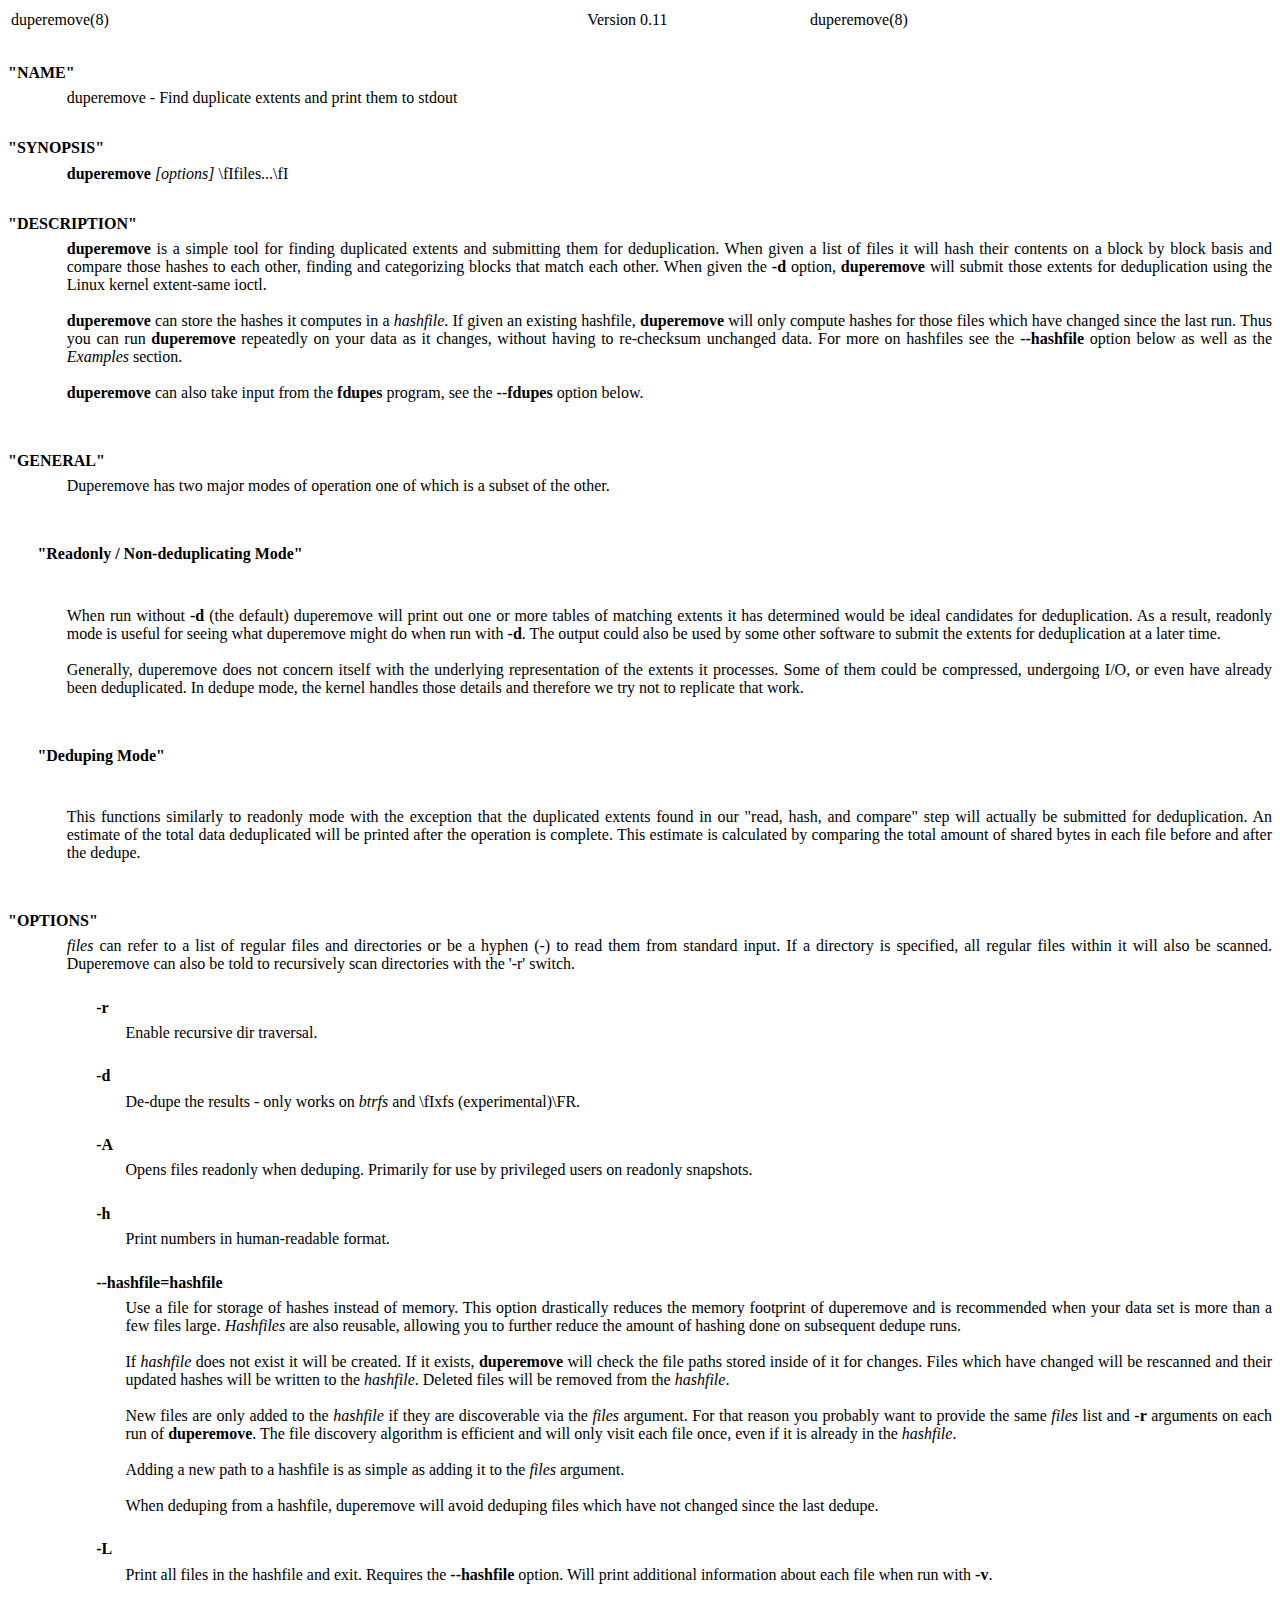
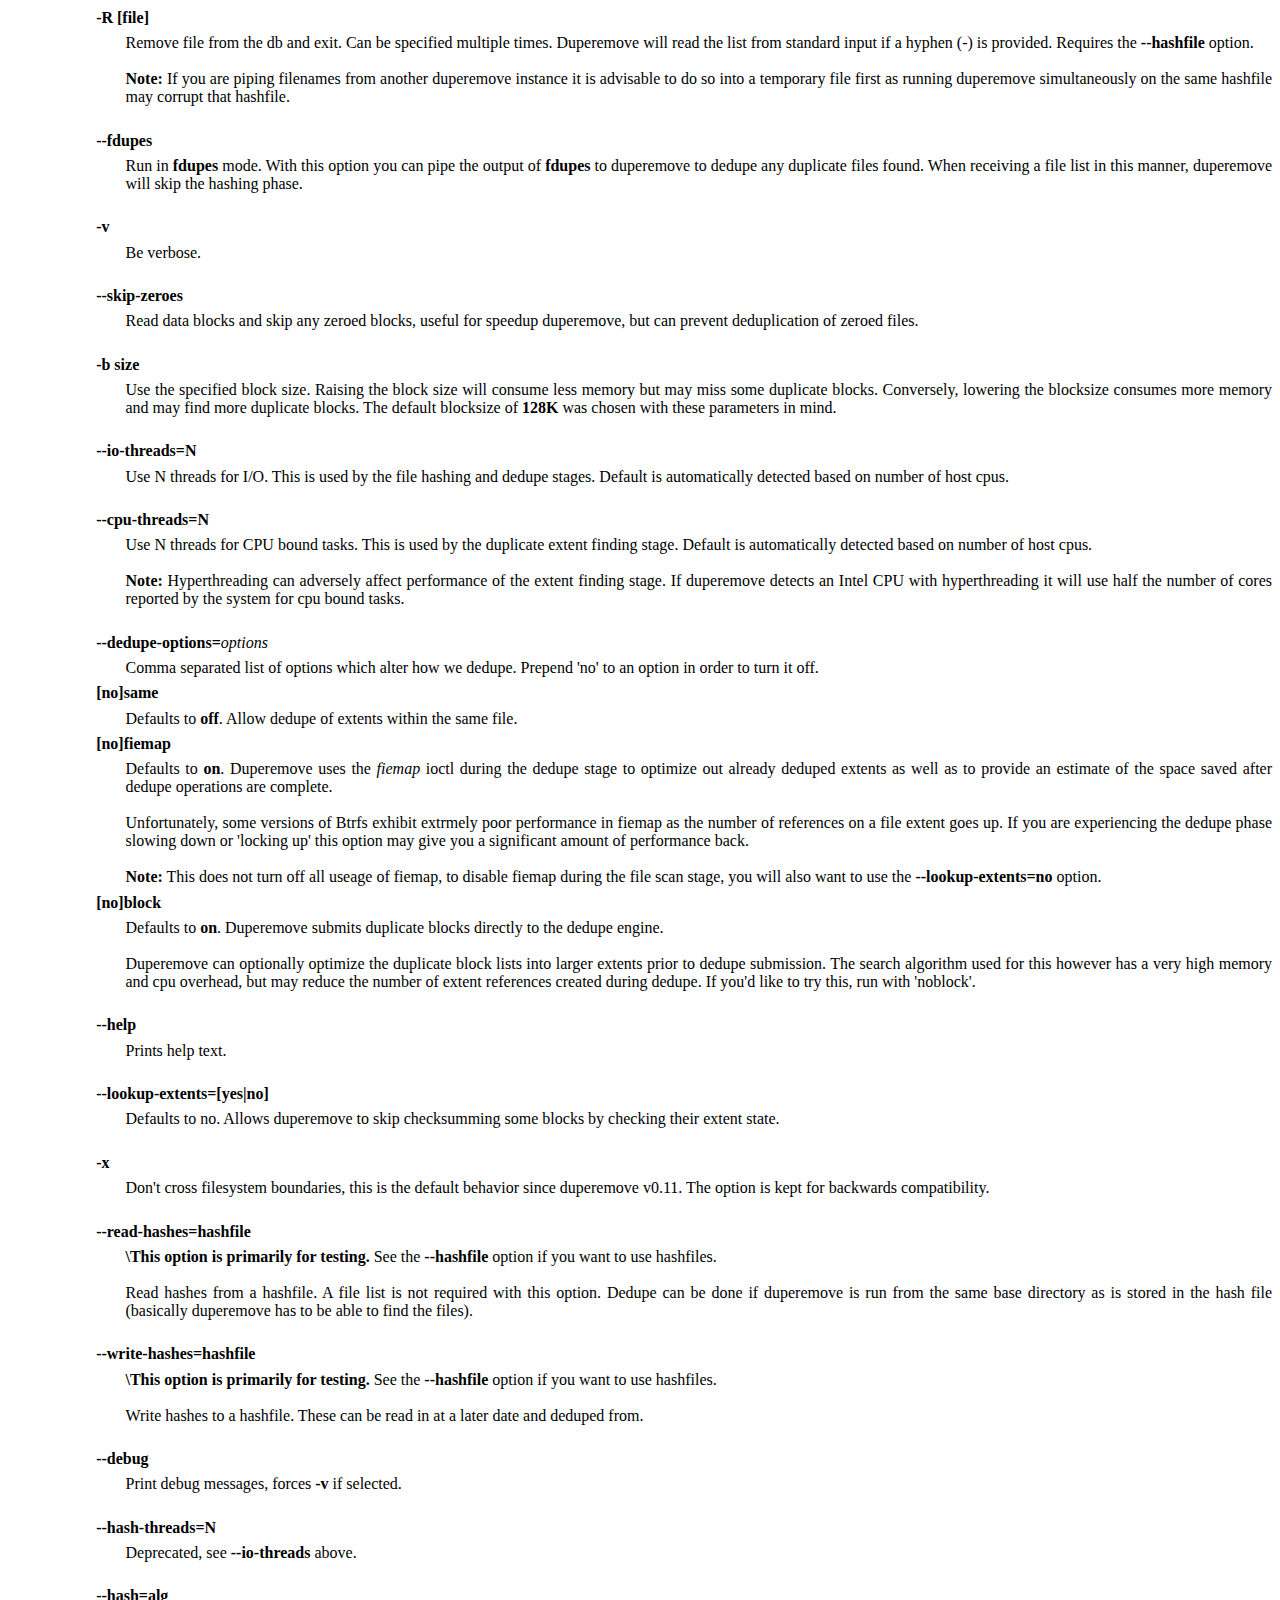
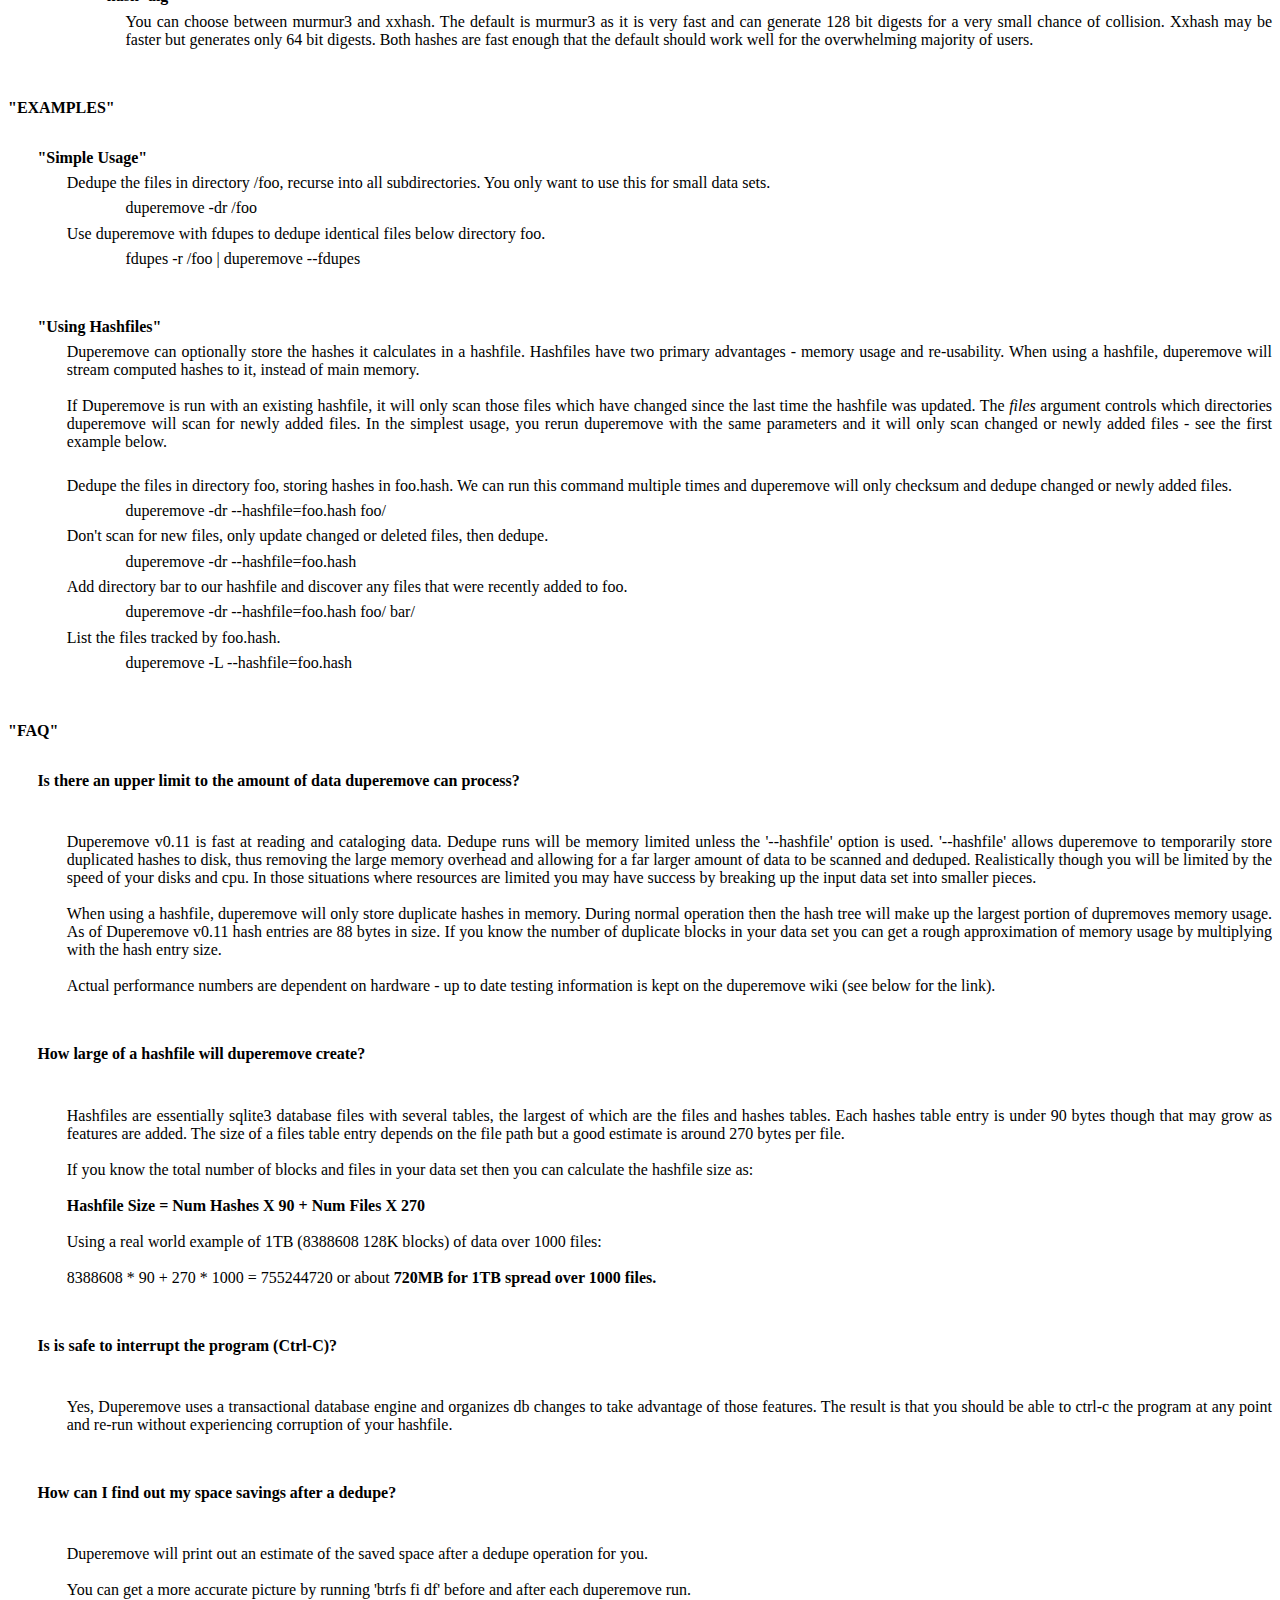
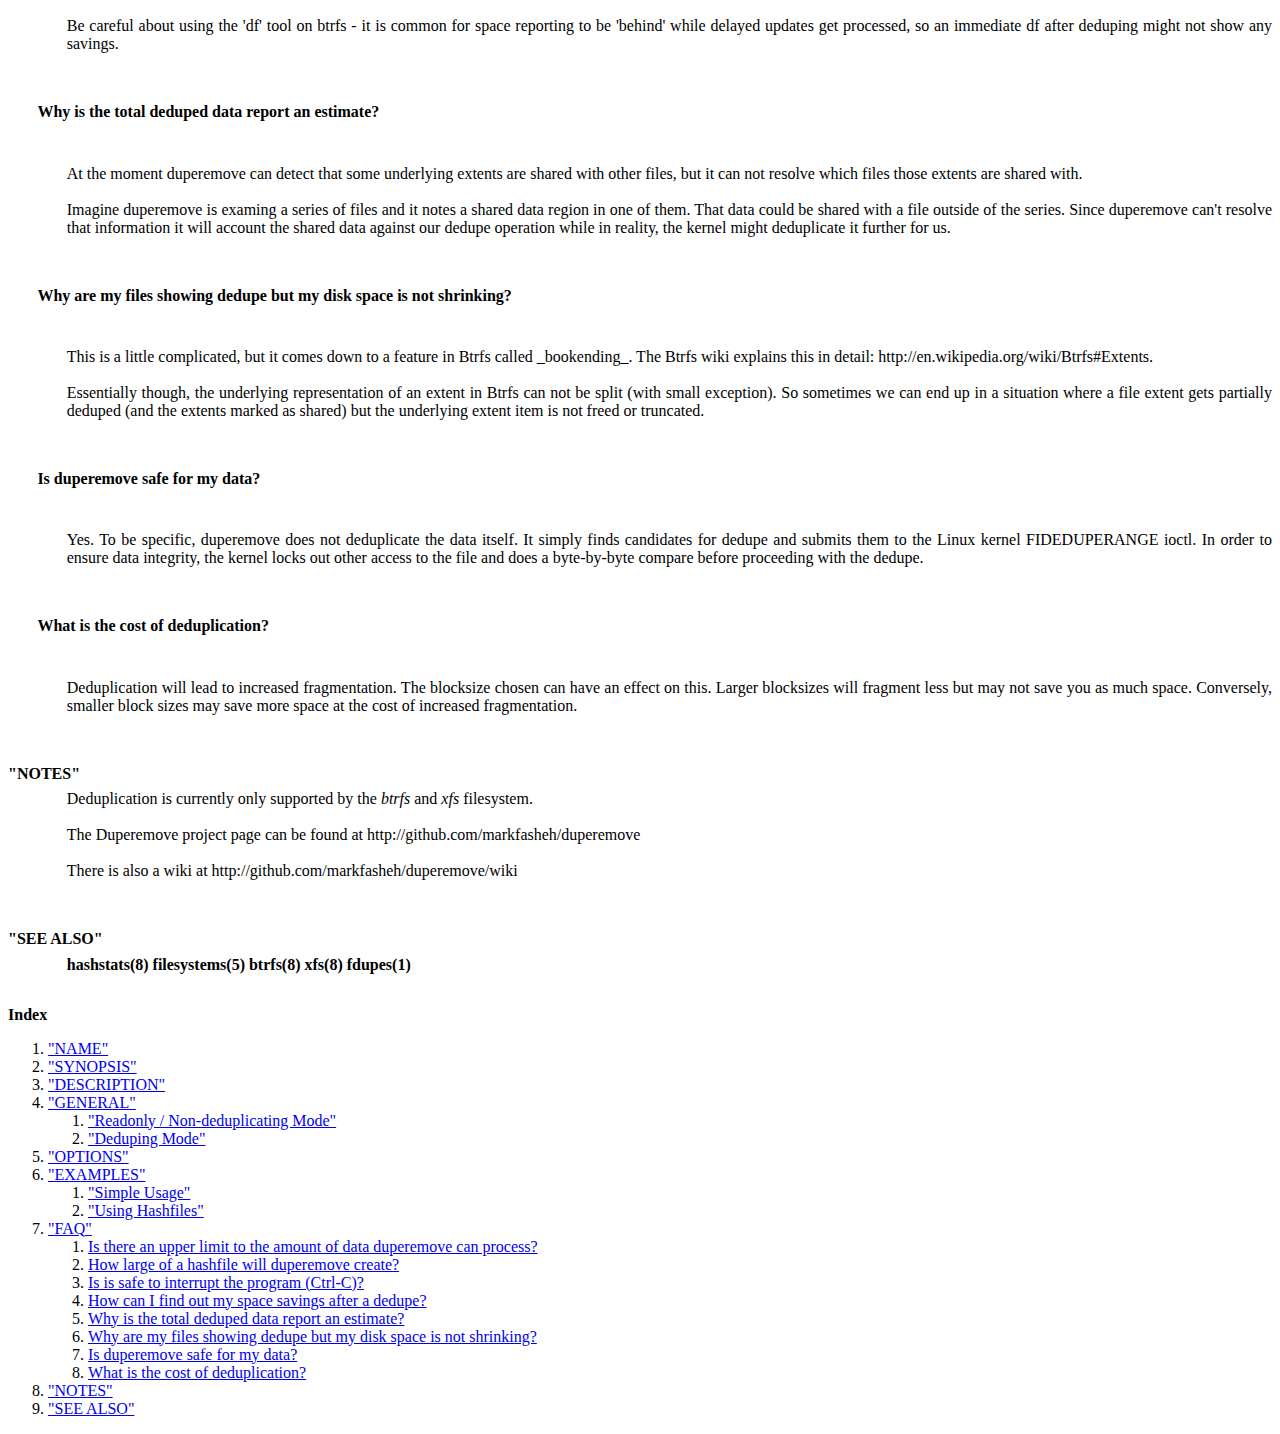
==== docs/duperemove.html @ 9a7f2fbf "Modernize to use FIDEDUPRANGE" ====
<html>
<head>
<meta http-equiv="Content-Type" content="text/html; charset=utf-8" />
<title>duperemove(8) - </title>
<style type="text/css">
h1 { font-size: 100%; margin-top: 2em; margin-bottom: 0; }
h2 { font-size: 100%; margin-left: 4ex; margin-top: 2em; margin-bottom: 0; }
p { margin-top: 1ex; margin-bottom: 1ex; }
.j { text-align: justify; }
.pp { margin-left: 8ex; }
.tp1 { margin-left: 12ex; }
.tp2 { margin-left: 16ex; }
.pre { font-family: monospace; }
</style>
</head>

<body>

<table width="98%">
	<tr>
		<td>duperemove(8)</td>
		<td align="center">Version 0.11</td>

		<td>duperemove(8)</td>

		</tr>
</table>

<h1><a name="0"></a>"NAME"</h1>

<p class="pp j">duperemove - Find duplicate extents and print them to stdout
</p>

<h1><a name="1"></a>"SYNOPSIS"</h1>

<p class="pp j"><b>duperemove</b> <i>[options]</i> \fIfiles...\fI
</p>

<h1><a name="2"></a>"DESCRIPTION"</h1>

<p class="pp j"><b>duperemove</b> is a simple tool for finding duplicated extents and
submitting them for deduplication. When given a list of files it will
hash their contents on a block by block basis and compare those hashes
to each other, finding and categorizing blocks that match each
other. When given the <b>-d</b> option, <b>duperemove</b> will submit
those extents for deduplication using the Linux kernel extent-same
ioctl.
<br />
<br />
<b>duperemove</b> can store the hashes it computes in a <i>hashfile</i>. If
given an existing hashfile, <b>duperemove</b> will only compute hashes
for those files which have changed since the last run.  Thus you can run
<b>duperemove</b> repeatedly on your data as it changes, without having to
re-checksum unchanged data.  For more on hashfiles see the
<b>--hashfile</b> option below as well as the <i>Examples</i> section.
<br />
<br />
<b>duperemove</b> can also take input from the <b>fdupes</b> program, see the
<b>--fdupes</b> option below.
<br />
<br />
</p>

<h1><a name="3"></a>"GENERAL"</h1>

<p class="pp j">Duperemove has two major modes of operation one of which is a subset
of the other.
<br />
<br />
</p>

<h2><a name="4"></a>"Readonly / Non-deduplicating Mode"</h2>

<br />
<br />
<p class="pp j">When run without <b>-d</b> (the default) duperemove will print out one or
more tables of matching extents it has determined would be ideal
candidates for deduplication. As a result, readonly mode is useful for
seeing what duperemove might do when run with <b>-d</b>. The output could
also be used by some other software to submit the extents for
deduplication at a later time.
<br />
<br />
Generally, duperemove does not concern itself with the underlying
representation of the extents it processes. Some of them could be
compressed, undergoing I/O, or even have already been deduplicated. In
dedupe mode, the kernel handles those details and therefore we try not
to replicate that work.
<br />
<br />
</p>

<h2><a name="5"></a>"Deduping Mode"</h2>

<br />
<br />
<p class="pp j">This functions similarly to readonly mode with the exception that the
duplicated extents found in our "read, hash, and compare" step will
actually be submitted for deduplication. An estimate of the total data
deduplicated will be printed after the operation is complete. This
estimate is calculated by comparing the total amount of shared bytes
in each file before and after the dedupe.
<br />
<br />
</p>

<h1><a name="6"></a>"OPTIONS"</h1>

<p class="pp j"><i>files</i> can refer to a list of regular files and directories or be
a hyphen (-) to read them from standard input.
If a directory is specified, all regular files within it will also be
scanned. Duperemove can also be told to recursively scan directories with
the '-r' switch.
<br />
<br />
</p>

<p class="tp1"><b>-r</b>
</p>

<p class="tp2 j">Enable recursive dir traversal.
<br />
<br />
</p>

<p class="tp1"><b>-d</b>
</p>

<p class="tp2 j">De-dupe the results - only works on <i>btrfs</i> and \fIxfs (experimental)\FR.
<br />
<br />
</p>

<p class="tp1"><b>-A</b>
</p>

<p class="tp2 j">Opens files readonly when deduping. Primarily for use by privileged
users on readonly snapshots.
<br />
<br />
</p>

<p class="tp1"><b>-h</b>
</p>

<p class="tp2 j">Print numbers in human-readable format.
<br />
<br />
</p>

<p class="tp1"><b>--hashfile=hashfile</b>
</p>

<p class="tp2 j">Use a file for storage of hashes instead of memory. This option drastically
reduces the memory footprint of duperemove and is recommended when your data
set is more than a few files large.  <i>Hashfiles</i> are also reusable,
allowing you to further reduce the amount of hashing done on subsequent
dedupe runs.
<br />
<br />
If <i>hashfile</i> does not exist it will be created.  If it exists,
<b>duperemove</b> will check the file paths stored inside of it for changes.
Files which have changed will be rescanned and their updated hashes will be
written to the <i>hashfile</i>.  Deleted files will be removed from the <i>hashfile</i>.
<br />
<br />
New files are only added to the <i>hashfile</i> if they are discoverable via
the <i>files</i> argument.  For that reason you probably want to provide the
same <i>files</i> list and <b>-r</b> arguments on each run of
<b>duperemove</b>.  The file discovery algorithm is efficient and will only
visit each file once, even if it is already in the <i>hashfile</i>.
<br />
<br />
Adding a new path to a hashfile is as simple as adding it to the <i>files</i>
argument.
<br />
<br />
When deduping from a hashfile, duperemove will avoid deduping files which
have not changed since the last dedupe.
<br />
<br />
</p>

<p class="tp1"><b>-L</b>
</p>

<p class="tp2 j">Print all files in the hashfile and exit. Requires the <b>--hashfile</b> option.
Will print additional information about each file when run with <b>-v</b>.
<br />
<br />
</p>

<p class="tp1"><b>-R [file]</b>
</p>

<p class="tp2 j">Remove file from the db and exit. Can be specified multiple
times. Duperemove will read the list from standard input if a hyphen
(-) is provided. Requires the <b>--hashfile</b> option.
<br />
<br />
<b>Note:</b> If you are piping filenames from another duperemove instance it
is advisable to do so into a temporary file first as running duperemove
simultaneously on the same hashfile may corrupt that hashfile.
<br />
<br />
</p>

<p class="tp1"><b>--fdupes</b>
</p>

<p class="tp2 j">Run in <b>fdupes</b> mode. With this option you can pipe the output of
<b>fdupes</b> to duperemove to dedupe any duplicate files found. When
receiving a file list in this manner, duperemove will skip the hashing phase.
<br />
<br />
</p>

<p class="tp1"><b>-v</b>
</p>

<p class="tp2 j">Be verbose.
<br />
<br />
</p>

<p class="tp1"><b>--skip-zeroes</b>
</p>

<p class="tp2 j">Read data blocks and skip any zeroed blocks, useful for speedup duperemove,
but can prevent deduplication of zeroed files.
<br />
<br />
</p>

<p class="tp1"><b>-b size</b>
</p>

<p class="tp2 j">Use the specified block size. Raising the block size will consume less
memory but may miss some duplicate blocks. Conversely, lowering the
blocksize consumes more memory and may find more duplicate blocks. The
default blocksize of <b>128K</b> was chosen with these parameters in
mind.
<br />
<br />
</p>

<p class="tp1"><b>--io-threads=N</b>
</p>

<p class="tp2 j">Use N threads for I/O. This is used by the file hashing and dedupe
stages. Default is automatically detected based on number of
host cpus.
<br />
<br />
</p>

<p class="tp1"><b>--cpu-threads=N</b>
</p>

<p class="tp2 j">Use N threads for CPU bound tasks. This is used by the duplicate
extent finding stage. Default is automatically detected based on
number of host cpus.
<br />
<br />
<b>Note:</b> Hyperthreading can adversely affect performance of the
extent finding stage. If duperemove detects an Intel CPU with
hyperthreading it will use half the number of cores reported by the
system for cpu bound tasks.
<br />
<br />
</p>

<p class="tp1"><b>--dedupe-options=</b><i>options</i>
</p>

<p class="tp2 j">Comma separated list of options which alter how we dedupe. Prepend 'no' to an
option in order to turn it off.
</p>

<p class="tp1"><b>[no]same</b>
</p>

<p class="tp2 j">Defaults to <b>off</b>. Allow dedupe of extents within the same
file.
</p>

<p class="tp1"><b>[no]fiemap</b>
</p>

<p class="tp2 j">Defaults to <b>on</b>. Duperemove uses the <i>fiemap</i> ioctl during
the dedupe stage to optimize out already deduped extents as well as to
provide an estimate of the space saved after dedupe operations are
complete.
<br />
<br />
Unfortunately, some versions of Btrfs exhibit extrmely poor
performance in fiemap as the number of references on a file extent
goes up. If you are experiencing the dedupe phase slowing down
or 'locking up' this option may give you a significant amount of
performance back.
<br />
<br />
<b>Note:</b> This does not turn off all useage of fiemap, to disable
fiemap during the file scan stage, you will also want to use the
<b>--lookup-extents=no</b> option.
</p>

<p class="tp1"><b>[no]block</b>
</p>

<p class="tp2 j">Defaults to <b>on</b>. Duperemove submits duplicate blocks directly to
the dedupe engine.
<br />
<br />
Duperemove can optionally optimize the duplicate block lists into
larger extents prior to dedupe submission. The search algorithm used
for this however has a very high memory and cpu overhead, but may
reduce the number of extent references created during dedupe. If you'd
like to try this, run with 'noblock'.
<br />
<br />
</p>

<p class="tp1"><b>--help</b>
</p>

<p class="tp2 j">Prints help text.
<br />
<br />
</p>

<p class="tp1"><b>--lookup-extents=[yes|no]</b>
</p>

<p class="tp2 j">Defaults to no. Allows duperemove to skip checksumming some blocks by
checking their extent state.
<br />
<br />
</p>

<p class="tp1"><b>-x</b>
</p>

<p class="tp2 j">Don't cross filesystem boundaries, this is the default behavior since
duperemove v0.11. The option is kept for backwards compatibility.
<br />
<br />
</p>

<p class="tp1"><b>--read-hashes=hashfile</b>
</p>

<p class="tp2 j"><b>\This option is primarily for testing.</b> See the <b>--hashfile</b> option if you want to use hashfiles.
<br />
<br />
Read hashes from a hashfile. A file list is not required with this
option. Dedupe can be done if duperemove is run from the same base
directory as is stored in the hash file (basically duperemove has to
be able to find the files).
<br />
<br />
</p>

<p class="tp1"><b>--write-hashes=hashfile</b>
</p>

<p class="tp2 j"><b>\This option is primarily for testing.</b> See the <b>--hashfile</b> option if you want to use hashfiles.
<br />
<br />
Write hashes to a hashfile. These can be read in at a later date and
deduped from.
<br />
<br />
</p>

<p class="tp1"><b>--debug</b>
</p>

<p class="tp2 j">Print debug messages, forces <b>-v</b> if selected.
<br />
<br />
</p>

<p class="tp1"><b>--hash-threads=N</b>
</p>

<p class="tp2 j">Deprecated, see <b>--io-threads</b> above.
<br />
<br />
</p>

<p class="tp1"><b>--hash=alg</b>
</p>

<p class="tp2 j">You can choose between murmur3 and xxhash. The default is murmur3 as
it is very fast and can generate 128 bit digests for a very small
chance of collision. Xxhash may be faster but generates only 64 bit
digests. Both hashes are fast enough that the default should work well
for the overwhelming majority of users.
<br />
<br />
</p>

<h1><a name="7"></a>"EXAMPLES"</h1>

<h2><a name="8"></a>"Simple Usage"</h2>

<p class="pp j">Dedupe the files in directory /foo, recurse into all subdirectories. You only want to use this for small data sets.
</p>

<p class="tp2 j">duperemove -dr /foo
</p>

<p class="pp j">Use duperemove with fdupes to dedupe identical files below directory foo.
</p>

<p class="tp2 j">fdupes -r /foo | duperemove --fdupes
<br />
<br />
</p>

<h2><a name="9"></a>"Using Hashfiles"</h2>

<p class="pp j">Duperemove can optionally store the hashes it calculates in a
hashfile. Hashfiles have two primary advantages - memory usage and
re-usability. When using a hashfile, duperemove will stream computed
hashes to it, instead of main memory.
<br />
<br />
If Duperemove is run with an existing hashfile, it will only scan
those files which have changed since the last time the hashfile was
updated. The <i>files</i> argument controls which directories
duperemove will scan for newly added files. In the simplest usage, you
rerun duperemove with the same parameters and it will only scan
changed or newly added files - see the first example below.
<br />
<br />
</p>

<p class="pp j">Dedupe the files in directory foo, storing hashes in foo.hash. We can
run this command multiple times and duperemove will only checksum and
dedupe changed or newly added files.
</p>

<p class="tp2 j">duperemove -dr --hashfile=foo.hash foo/
</p>

<p class="pp j">Don't scan for new files, only update changed or deleted files, then dedupe.
</p>

<p class="tp2 j">duperemove -dr --hashfile=foo.hash
</p>

<p class="pp j">Add directory bar to our hashfile and discover any files that were
recently added to foo.
</p>

<p class="tp2 j">duperemove -dr --hashfile=foo.hash foo/ bar/
</p>

<p class="pp j">List the files tracked by foo.hash.
</p>

<p class="tp2 j">duperemove -L --hashfile=foo.hash
<br />
<br />
</p>

<h1><a name="10"></a>"FAQ"</h1>

<h2><a name="11"></a>Is there an upper limit to the amount of data duperemove can process?</h2>

<br />
<br />
<p class="pp j">Duperemove v0.11 is fast at reading and cataloging data. Dedupe runs will be
memory limited unless the '--hashfile' option is used. '--hashfile' allows
duperemove to temporarily store duplicated hashes to disk, thus removing the
large memory overhead and allowing for a far larger amount of data to be
scanned and deduped. Realistically though you will be limited by the speed of
your disks and cpu. In those situations where resources are limited you may
have success by breaking up the input data set into smaller pieces.
<br />
<br />
When using a hashfile, duperemove will only store duplicate hashes in
memory. During normal operation then the hash tree will make up the
largest portion of dupremoves memory usage. As of Duperemove v0.11
hash entries are 88 bytes in size. If you know the number of duplicate
blocks in your data set you can get a rough approximation of memory
usage by multiplying with the hash entry size.
<br />
<br />
Actual performance numbers are dependent on hardware - up to date
testing information is kept on the duperemove wiki (see below for the link).
<br />
<br />
</p>

<h2><a name="12"></a>How large of a hashfile will duperemove create?</h2>

<br />
<br />
<p class="pp j">Hashfiles are essentially sqlite3 database files with several tables,
the largest of which are the files and hashes tables. Each hashes
table entry is under 90 bytes though that may grow as features are
added. The size of a files table entry depends on the file path but a
good estimate is around 270 bytes per file.
<br />
<br />
If you know the total number of blocks and files in your data set then
you can calculate the hashfile size as:
<br />
<br />
<b>Hashfile Size = Num Hashes X 90 + Num Files X 270</b>
<br />
<br />
Using a real world example of 1TB (8388608 128K blocks) of data over 1000 files:
<br />
<br />
8388608 * 90 + 270 * 1000 = 755244720 or about <b>720MB for 1TB spread over 1000 files.</b>
<br />
<br />
</p>

<h2><a name="13"></a>Is is safe to interrupt the program (Ctrl-C)?</h2>

<br />
<br />
<p class="pp j">Yes, Duperemove uses a transactional database engine and organizes db
changes to take advantage of those features. The result is that you
should be able to ctrl-c the program at any point and re-run without
experiencing corruption of your hashfile.
<br />
<br />
</p>

<h2><a name="14"></a>How can I find out my space savings after a dedupe?</h2>

<br />
<br />
<p class="pp j">Duperemove will print out an estimate of the saved space after a
dedupe operation for you.
<br />
<br />
You can get a more accurate picture by running 'btrfs fi df' before
and after each duperemove run.
<br />
<br />
Be careful about using the 'df' tool on btrfs - it is common for space
reporting to be 'behind' while delayed updates get processed, so an
immediate df after deduping might not show any savings.
<br />
<br />
</p>

<h2><a name="15"></a>Why is the total deduped data report an estimate?</h2>

<br />
<br />
<p class="pp j">At the moment duperemove can detect that some underlying extents are
shared with other files, but it can not resolve which files those
extents are shared with.
<br />
<br />
Imagine duperemove is examing a series of files and it notes a shared
data region in one of them. That data could be shared with a file
outside of the series. Since duperemove can't resolve that information
it will account the shared data against our dedupe operation while in
reality, the kernel might deduplicate it further for us.
<br />
<br />
</p>

<h2><a name="16"></a>Why are my files showing dedupe but my disk space is not shrinking?</h2>

<br />
<br />
<p class="pp j">This is a little complicated, but it comes down to a feature in Btrfs
called _bookending_. The Btrfs wiki explains this in detail:
http://en.wikipedia.org/wiki/Btrfs#Extents.
<br />
<br />
Essentially though, the underlying representation of an extent in
Btrfs can not be split (with small exception). So sometimes we can end
up in a situation where a file extent gets partially deduped (and the
extents marked as shared) but the underlying extent item is not freed
or truncated.
<br />
<br />
</p>

<h2><a name="17"></a>Is duperemove safe for my data?</h2>

<br />
<br />
<p class="pp j">Yes. To be specific, duperemove does not deduplicate the data itself.
It simply finds candidates for dedupe and submits them to the Linux
kernel FIDEDUPERANGE ioctl. In order to ensure data integrity, the
kernel locks out other access to the file and does a byte-by-byte
compare before proceeding with the dedupe.
<br />
<br />
</p>

<h2><a name="18"></a>What is the cost of deduplication?</h2>

<br />
<br />
<p class="pp j">Deduplication will lead to increased fragmentation. The blocksize
chosen can have an effect on this. Larger blocksizes will fragment
less but may not save you as much space. Conversely, smaller block
sizes may save more space at the cost of increased fragmentation.
<br />
<br />
</p>

<h1><a name="19"></a>"NOTES"</h1>

<p class="pp j">Deduplication is currently only supported by the <i>btrfs</i> and <i>xfs</i> filesystem.
<br />
<br />
The Duperemove project page can be found at http://github.com/markfasheh/duperemove
<br />
<br />
There is also a wiki at http://github.com/markfasheh/duperemove/wiki
<br />
<br />
</p>

<h1><a name="20"></a>"SEE ALSO"</h1>

<p class="pp j"><b>hashstats(8)</b> <b>filesystems(5)</b> <b>btrfs(8)</b> <b>xfs(8)</b> <b>fdupes(1)</b> </p>

<h1>Index</h1>

<ol>
<li><a href="#0">"NAME"</a></li><li><a href="#1">"SYNOPSIS"</a></li><li><a href="#2">"DESCRIPTION"</a></li><li><a href="#3">"GENERAL"</a></li><ol>
<li><a href="#4">"Readonly / Non-deduplicating Mode"</a></li><li><a href="#5">"Deduping Mode"</a></li></ol>
<li><a href="#6">"OPTIONS"</a></li><li><a href="#7">"EXAMPLES"</a></li><ol>
<li><a href="#8">"Simple Usage"</a></li><li><a href="#9">"Using Hashfiles"</a></li></ol>
<li><a href="#10">"FAQ"</a></li><ol>
<li><a href="#11">Is there an upper limit to the amount of data duperemove can process?</a></li><li><a href="#12">How large of a hashfile will duperemove create?</a></li><li><a href="#13">Is is safe to interrupt the program (Ctrl-C)?</a></li><li><a href="#14">How can I find out my space savings after a dedupe?</a></li><li><a href="#15">Why is the total deduped data report an estimate?</a></li><li><a href="#16">Why are my files showing dedupe but my disk space is not shrinking?</a></li><li><a href="#17">Is duperemove safe for my data?</a></li><li><a href="#18">What is the cost of deduplication?</a></li></ol>
<li><a href="#19">"NOTES"</a></li><li><a href="#20">"SEE ALSO"</a></li></ol>
</body>
</html>
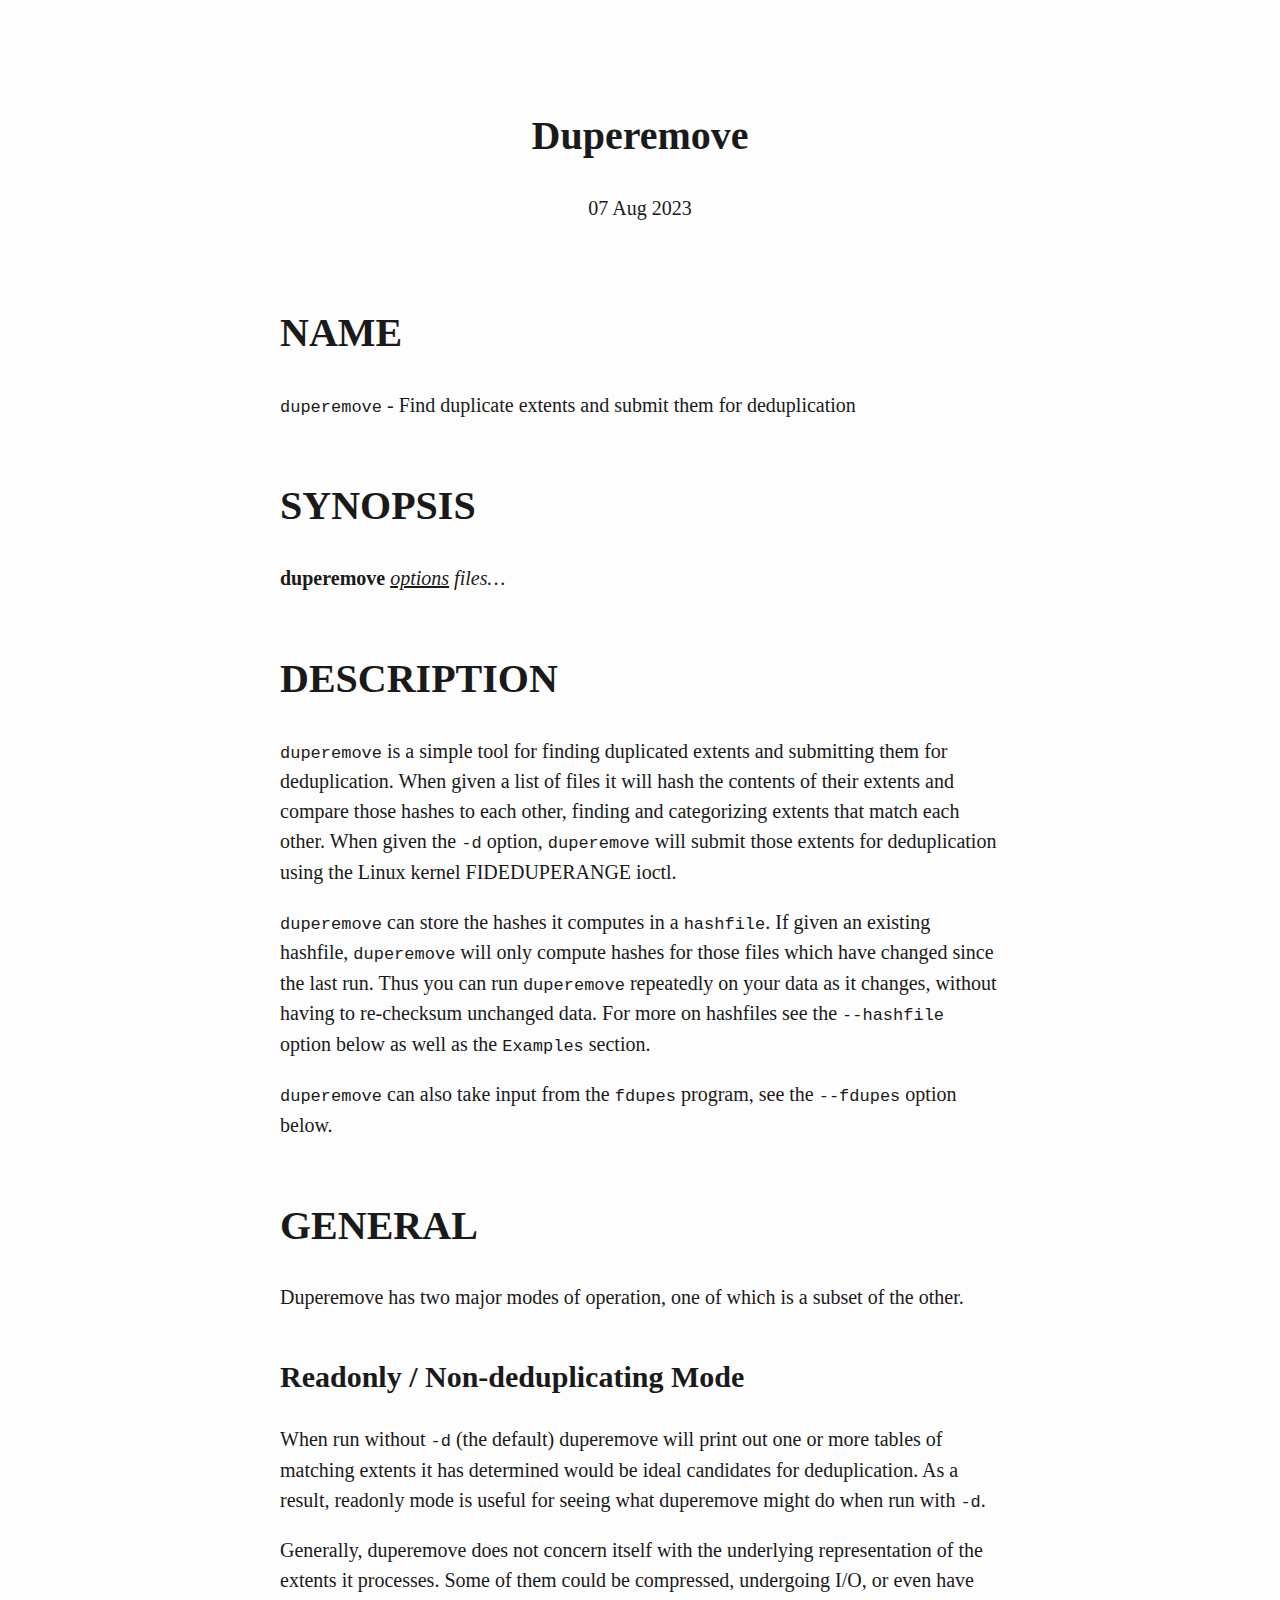
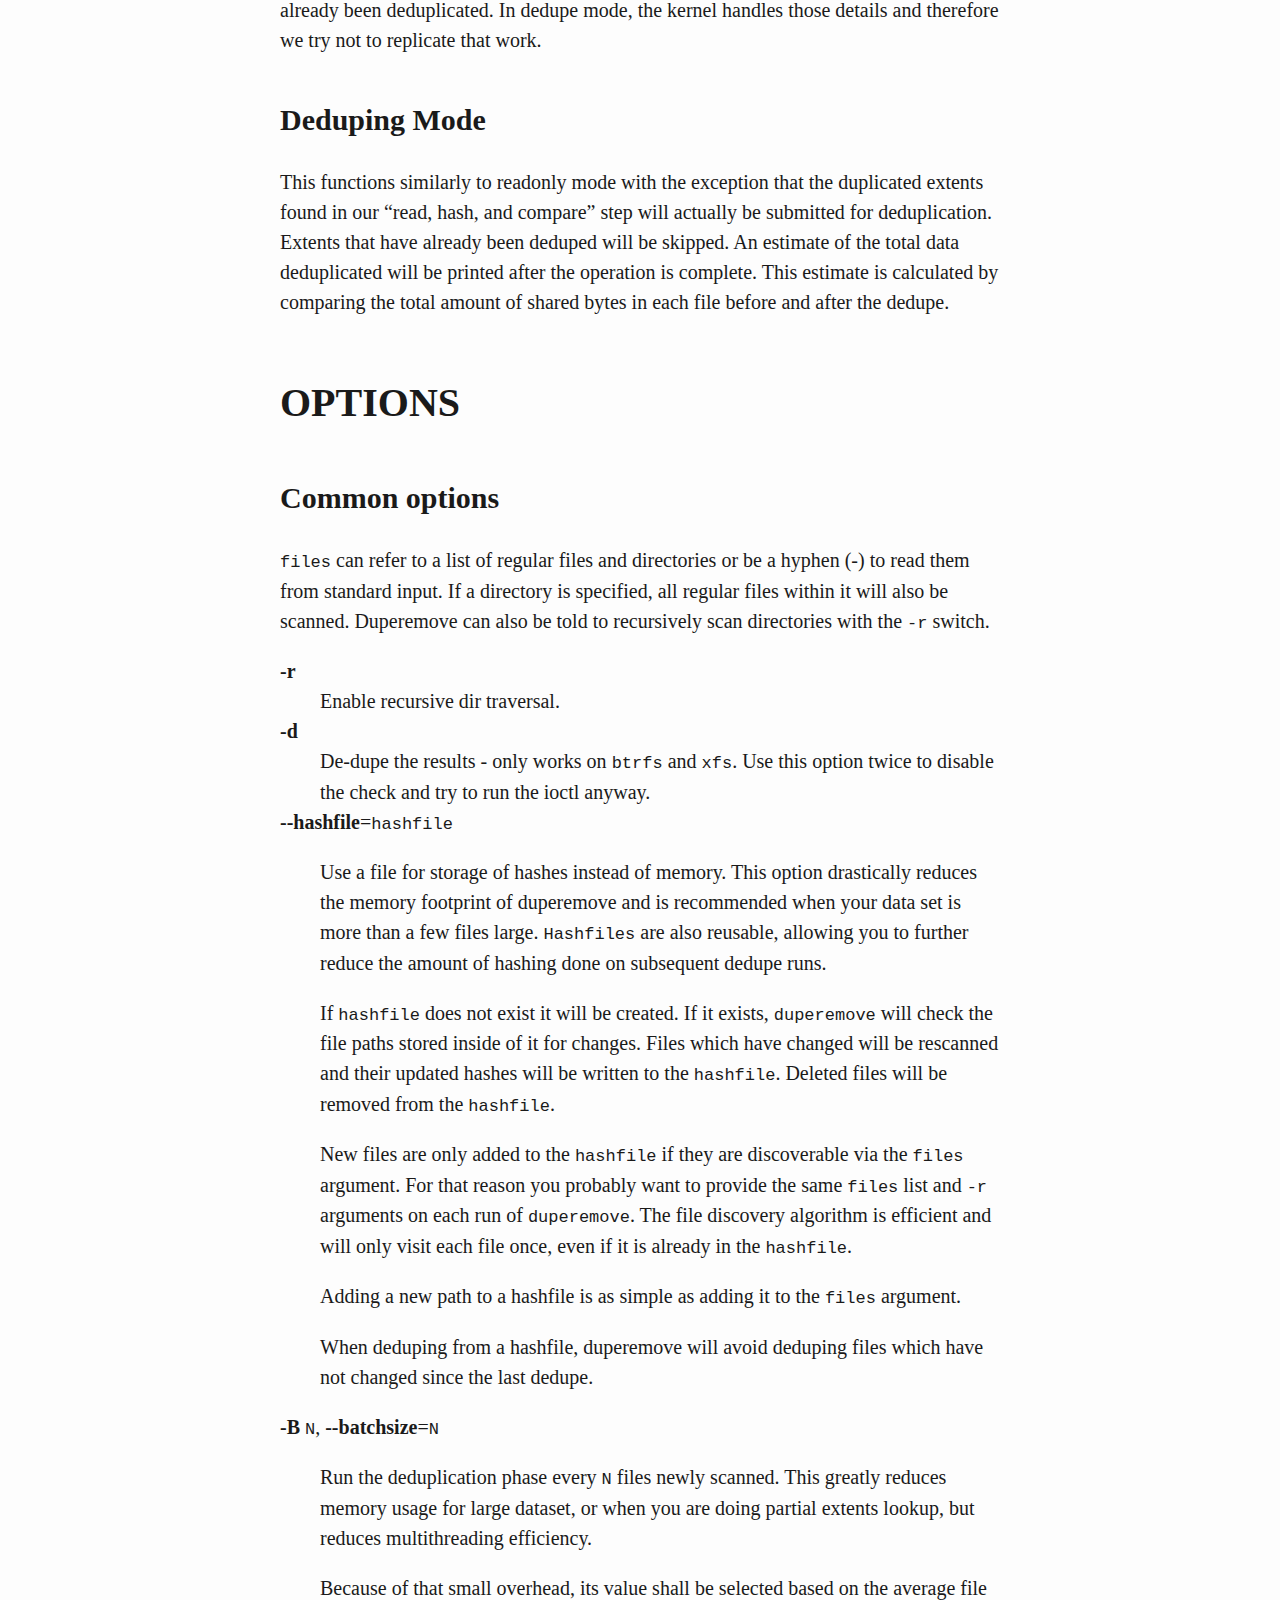
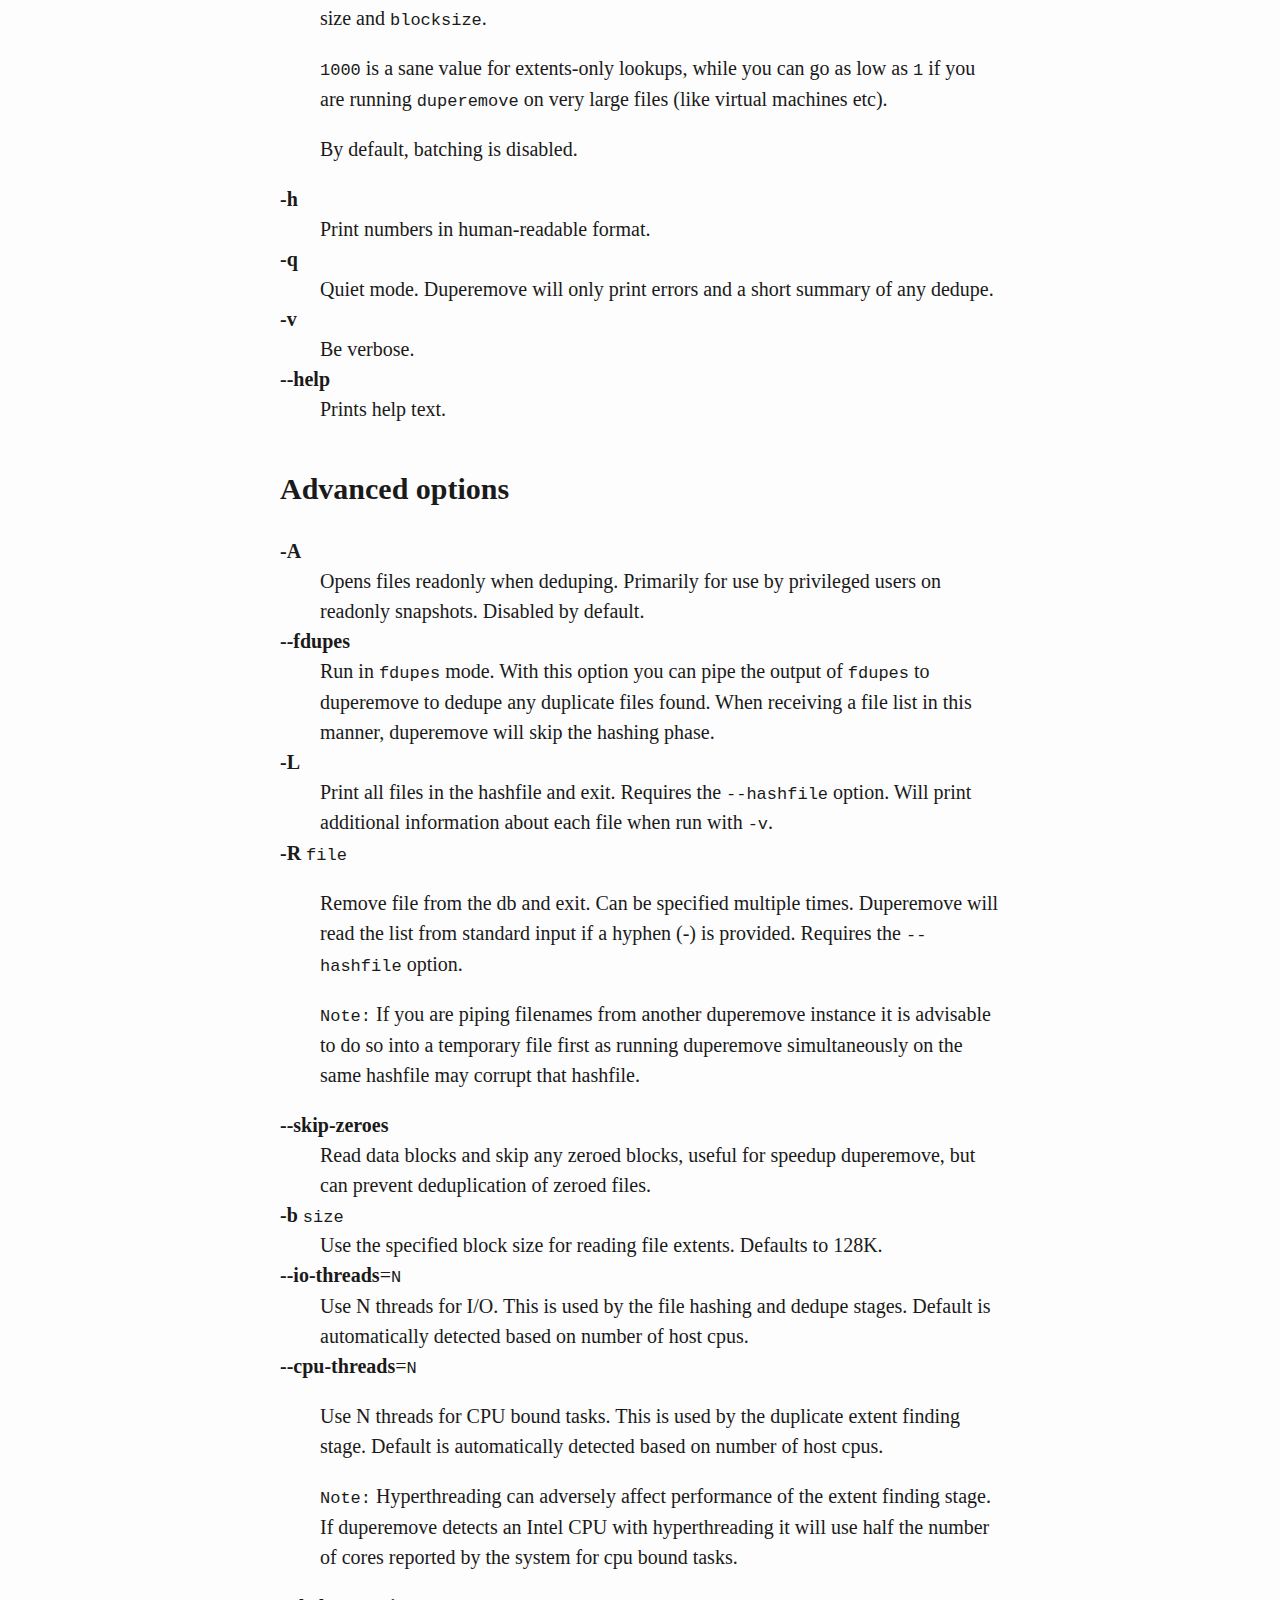
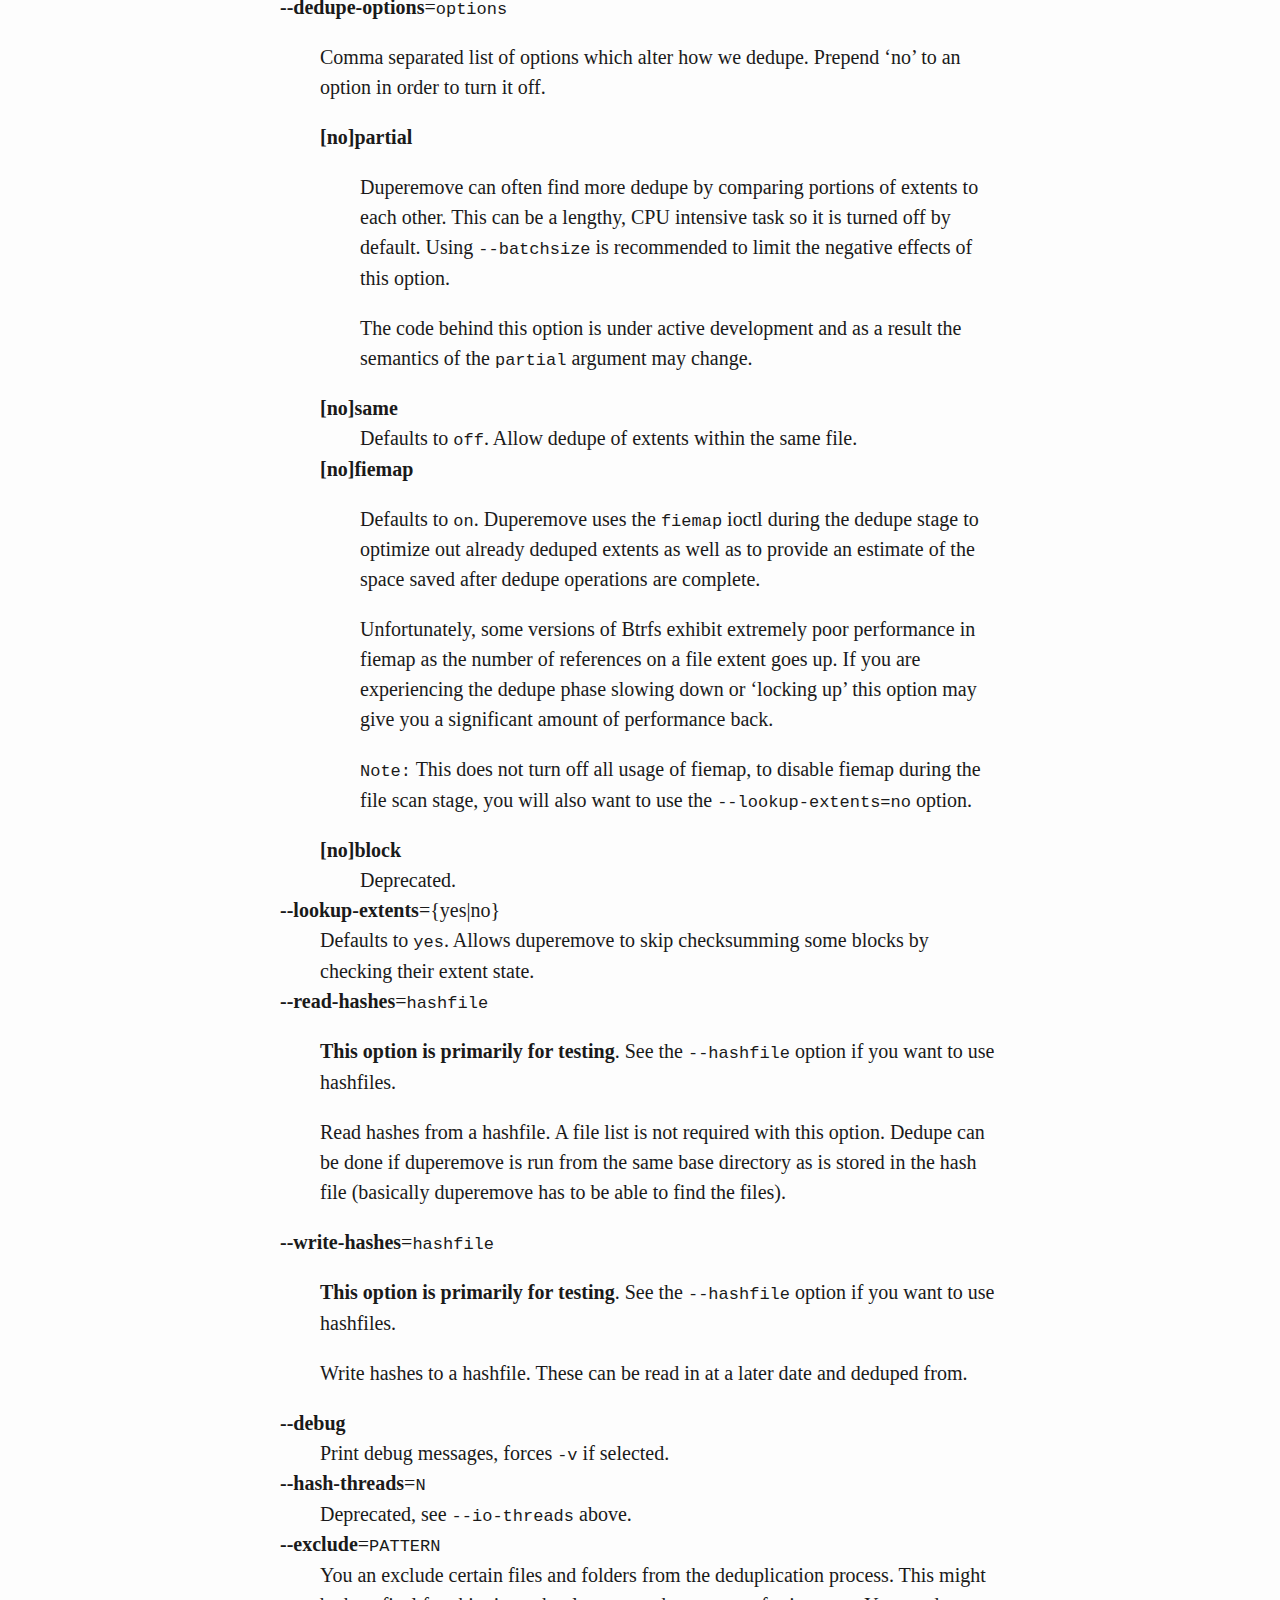
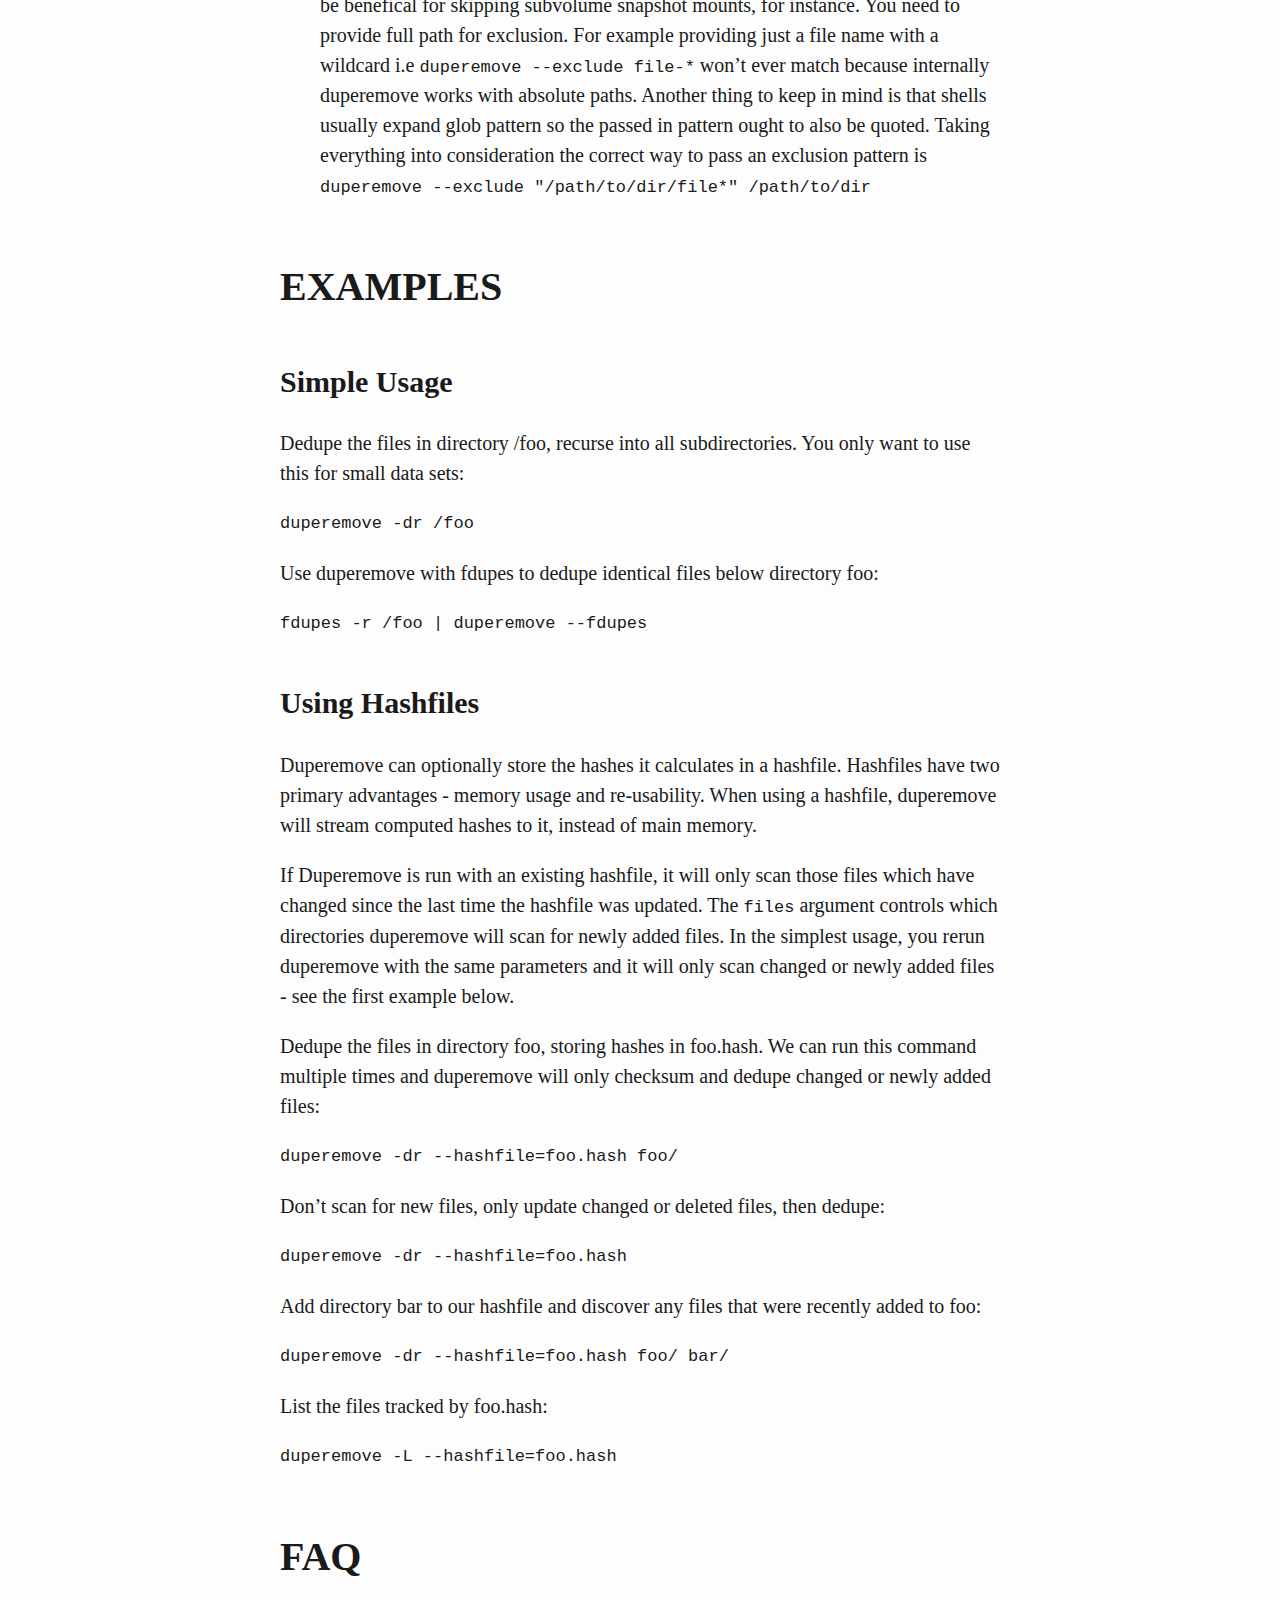
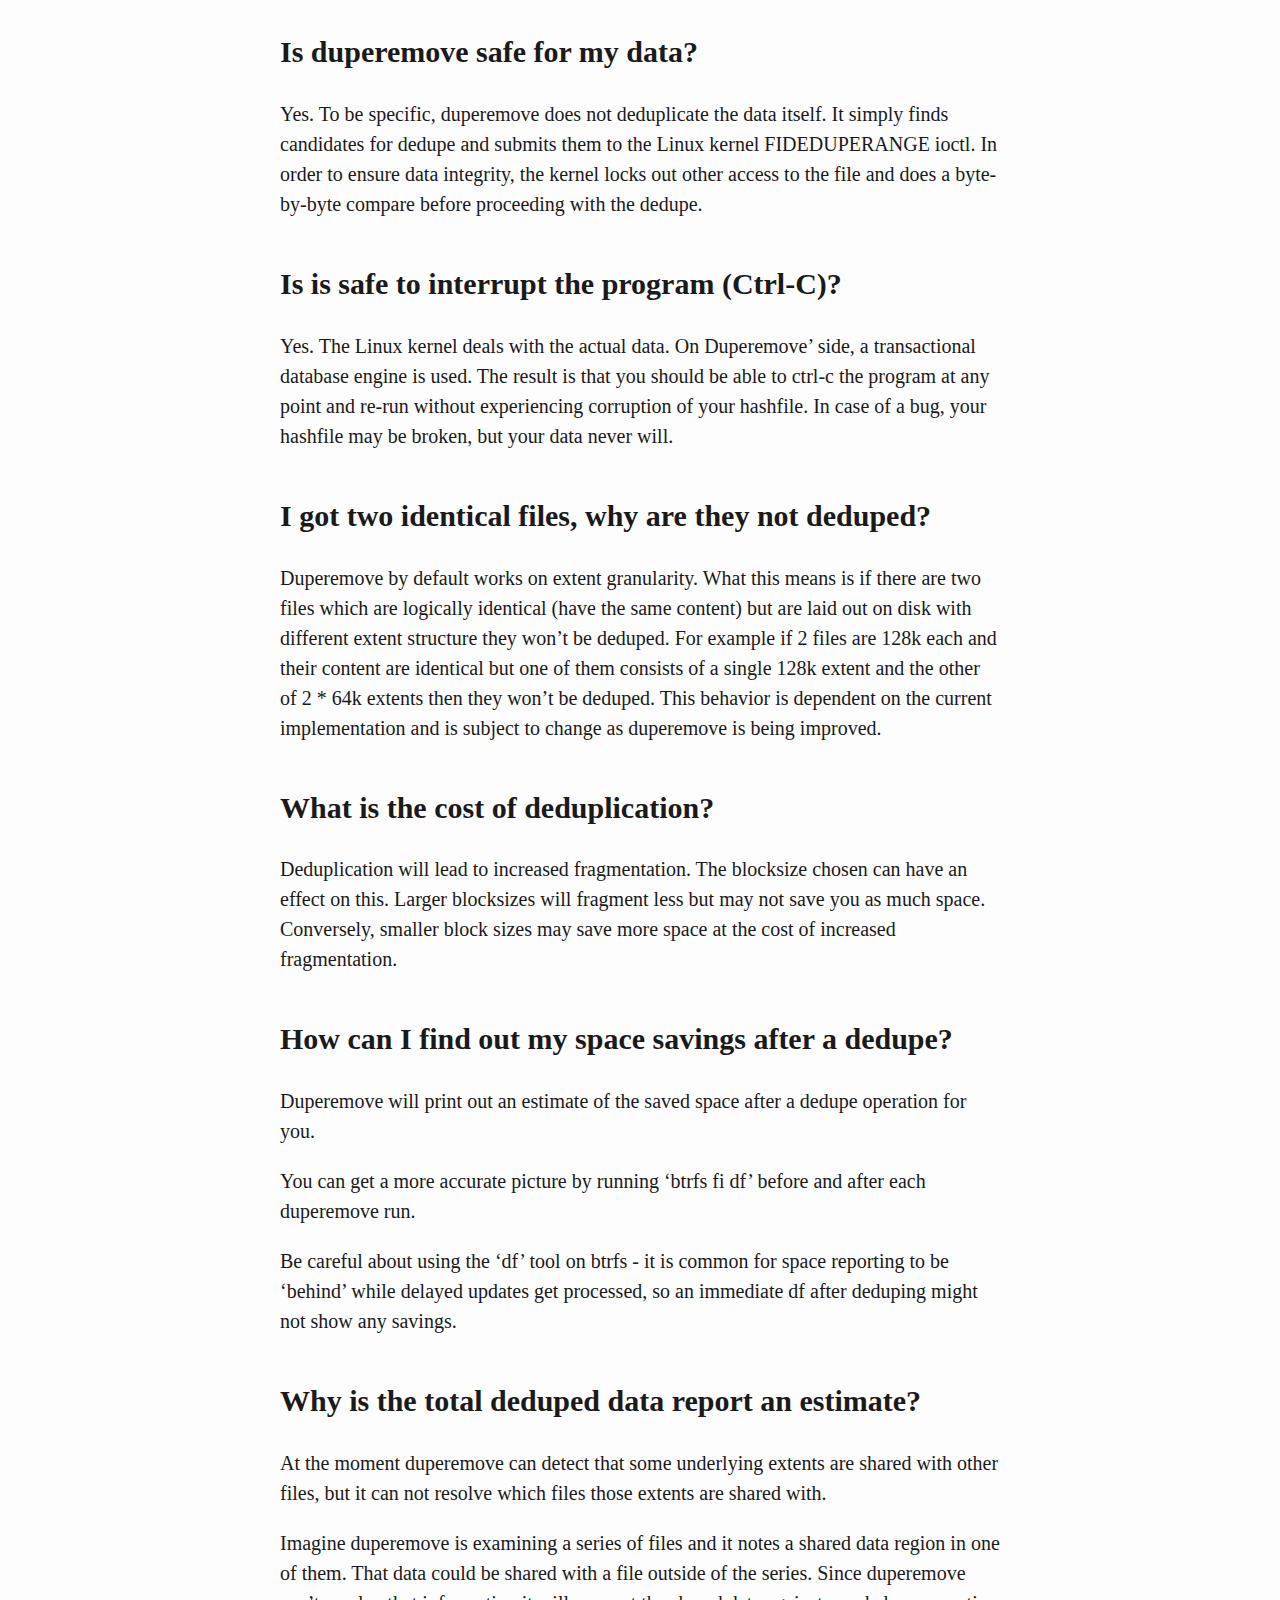
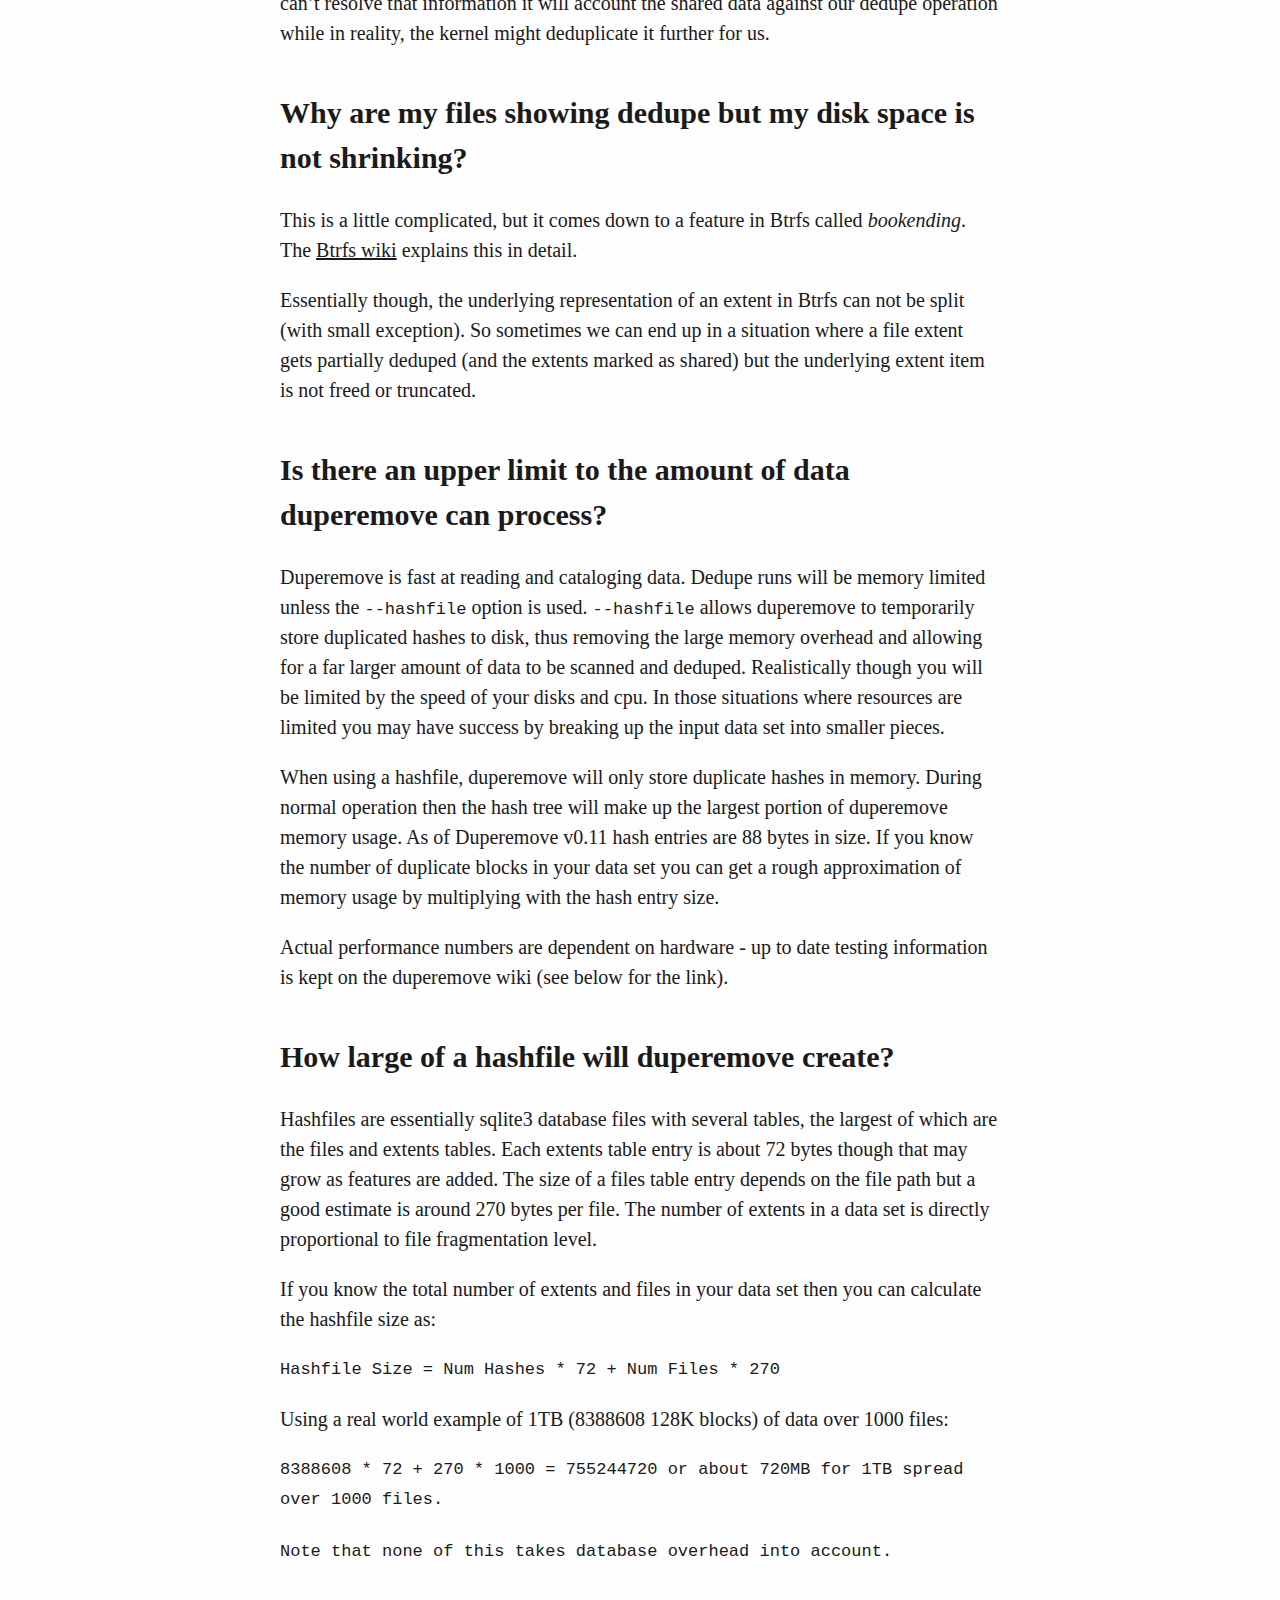
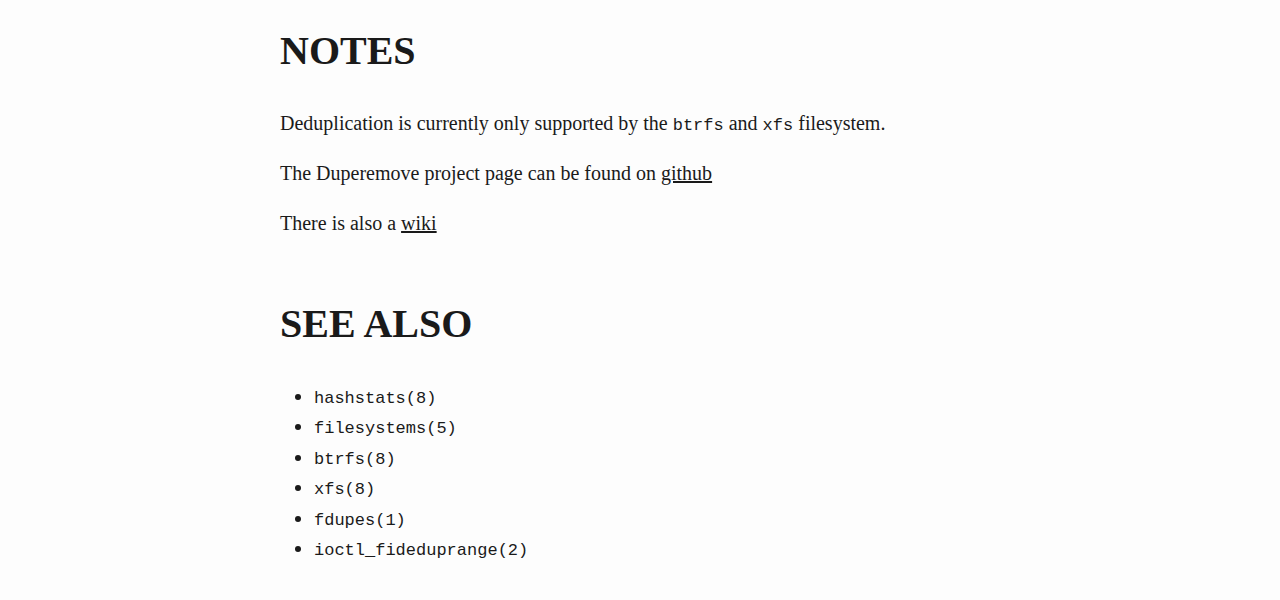
==== commit 4eb4d590: "reorganize duperemove's doc" ====
--- a/docs/duperemove.html
+++ b/docs/duperemove.html
@@ -1,644 +1,567 @@
-<html>
+<!DOCTYPE html>
+<html xmlns="http://www.w3.org/1999/xhtml" lang="" xml:lang="">
 <head>
-<meta http-equiv="Content-Type" content="text/html; charset=utf-8" />
-<title>duperemove(8) - </title>
-<style type="text/css">
-h1 { font-size: 100%; margin-top: 2em; margin-bottom: 0; }
-h2 { font-size: 100%; margin-left: 4ex; margin-top: 2em; margin-bottom: 0; }
-p { margin-top: 1ex; margin-bottom: 1ex; }
-.j { text-align: justify; }
-.pp { margin-left: 8ex; }
-.tp1 { margin-left: 12ex; }
-.tp2 { margin-left: 16ex; }
-.pre { font-family: monospace; }
-</style>
+  <meta charset="utf-8" />
+  <meta name="generator" content="pandoc" />
+  <meta name="viewport" content="width=device-width, initial-scale=1.0, user-scalable=yes" />
+  <meta name="dcterms.date" content="2023-08-07" />
+  <title>Duperemove</title>
+  <style>
+    html {
+      line-height: 1.5;
+      font-family: Georgia, serif;
+      font-size: 20px;
+      color: #1a1a1a;
+      background-color: #fdfdfd;
+    }
+    body {
+      margin: 0 auto;
+      max-width: 36em;
+      padding-left: 50px;
+      padding-right: 50px;
+      padding-top: 50px;
+      padding-bottom: 50px;
+      hyphens: auto;
+      overflow-wrap: break-word;
+      text-rendering: optimizeLegibility;
+      font-kerning: normal;
+    }
+    @media (max-width: 600px) {
+      body {
+        font-size: 0.9em;
+        padding: 1em;
+      }
+      h1 {
+        font-size: 1.8em;
+      }
+    }
+    @media print {
+      body {
+        background-color: transparent;
+        color: black;
+        font-size: 12pt;
+      }
+      p, h2, h3 {
+        orphans: 3;
+        widows: 3;
+      }
+      h2, h3, h4 {
+        page-break-after: avoid;
+      }
+    }
+    p {
+      margin: 1em 0;
+    }
+    a {
+      color: #1a1a1a;
+    }
+    a:visited {
+      color: #1a1a1a;
+    }
+    img {
+      max-width: 100%;
+    }
+    h1, h2, h3, h4, h5, h6 {
+      margin-top: 1.4em;
+    }
+    h5, h6 {
+      font-size: 1em;
+      font-style: italic;
+    }
+    h6 {
+      font-weight: normal;
+    }
+    ol, ul {
+      padding-left: 1.7em;
+      margin-top: 1em;
+    }
+    li > ol, li > ul {
+      margin-top: 0;
+    }
+    blockquote {
+      margin: 1em 0 1em 1.7em;
+      padding-left: 1em;
+      border-left: 2px solid #e6e6e6;
+      color: #606060;
+    }
+    code {
+      font-family: Menlo, Monaco, 'Lucida Console', Consolas, monospace;
+      font-size: 85%;
+      margin: 0;
+    }
+    pre {
+      margin: 1em 0;
+      overflow: auto;
+    }
+    pre code {
+      padding: 0;
+      overflow: visible;
+      overflow-wrap: normal;
+    }
+    .sourceCode {
+     background-color: transparent;
+     overflow: visible;
+    }
+    hr {
+      background-color: #1a1a1a;
+      border: none;
+      height: 1px;
+      margin: 1em 0;
+    }
+    table {
+      margin: 1em 0;
+      border-collapse: collapse;
+      width: 100%;
+      overflow-x: auto;
+      display: block;
+      font-variant-numeric: lining-nums tabular-nums;
+    }
+    table caption {
+      margin-bottom: 0.75em;
+    }
+    tbody {
+      margin-top: 0.5em;
+      border-top: 1px solid #1a1a1a;
+      border-bottom: 1px solid #1a1a1a;
+    }
+    th {
+      border-top: 1px solid #1a1a1a;
+      padding: 0.25em 0.5em 0.25em 0.5em;
+    }
+    td {
+      padding: 0.125em 0.5em 0.25em 0.5em;
+    }
+    header {
+      margin-bottom: 4em;
+      text-align: center;
+    }
+    #TOC li {
+      list-style: none;
+    }
+    #TOC ul {
+      padding-left: 1.3em;
+    }
+    #TOC > ul {
+      padding-left: 0;
+    }
+    #TOC a:not(:hover) {
+      text-decoration: none;
+    }
+    code{white-space: pre-wrap;}
+    span.smallcaps{font-variant: small-caps;}
+    span.underline{text-decoration: underline;}
+    div.column{display: inline-block; vertical-align: top; width: 50%;}
+    div.hanging-indent{margin-left: 1.5em; text-indent: -1.5em;}
+    ul.task-list{list-style: none;}
+    .display.math{display: block; text-align: center; margin: 0.5rem auto;}
+  </style>
 </head>
-
 <body>
-
-<table width="98%">
-	<tr>
-		<td>duperemove(8)</td>
-		<td align="center">Version 0.11</td>
-
-		<td>duperemove(8)</td>
-
-		</tr>
-</table>
-
-<h1><a name="0"></a>"NAME"</h1>
-
-<p class="pp j">duperemove - Find duplicate extents and print them to stdout
-</p>
-
-<h1><a name="1"></a>"SYNOPSIS"</h1>
-
-<p class="pp j"><b>duperemove</b> <i>[options]</i> \fIfiles...\fI
-</p>
-
-<h1><a name="2"></a>"DESCRIPTION"</h1>
-
-<p class="pp j"><b>duperemove</b> is a simple tool for finding duplicated extents and
-submitting them for deduplication. When given a list of files it will
-hash their contents on a block by block basis and compare those hashes
-to each other, finding and categorizing blocks that match each
-other. When given the <b>-d</b> option, <b>duperemove</b> will submit
-those extents for deduplication using the Linux kernel extent-same
-ioctl.
-<br />
-<br />
-<b>duperemove</b> can store the hashes it computes in a <i>hashfile</i>. If
-given an existing hashfile, <b>duperemove</b> will only compute hashes
-for those files which have changed since the last run.  Thus you can run
-<b>duperemove</b> repeatedly on your data as it changes, without having to
-re-checksum unchanged data.  For more on hashfiles see the
-<b>--hashfile</b> option below as well as the <i>Examples</i> section.
-<br />
-<br />
-<b>duperemove</b> can also take input from the <b>fdupes</b> program, see the
-<b>--fdupes</b> option below.
-<br />
-<br />
-</p>
-
-<h1><a name="3"></a>"GENERAL"</h1>
-
-<p class="pp j">Duperemove has two major modes of operation one of which is a subset
-of the other.
-<br />
-<br />
-</p>
-
-<h2><a name="4"></a>"Readonly / Non-deduplicating Mode"</h2>
-
-<br />
-<br />
-<p class="pp j">When run without <b>-d</b> (the default) duperemove will print out one or
-more tables of matching extents it has determined would be ideal
-candidates for deduplication. As a result, readonly mode is useful for
-seeing what duperemove might do when run with <b>-d</b>. The output could
-also be used by some other software to submit the extents for
-deduplication at a later time.
-<br />
-<br />
-Generally, duperemove does not concern itself with the underlying
+<header id="title-block-header">
+<h1 class="title">Duperemove</h1>
+<p class="date">07 Aug 2023</p>
+</header>
+<h1 id="name">NAME</h1>
+<p><code>duperemove</code> - Find duplicate extents and submit them for
+deduplication</p>
+<h1 id="synopsis">SYNOPSIS</h1>
+<p><strong>duperemove</strong> <em><a href="#options">options</a></em>
+<em>files…</em></p>
+<h1 id="description">DESCRIPTION</h1>
+<p><code>duperemove</code> is a simple tool for finding duplicated
+extents and submitting them for deduplication. When given a list of
+files it will hash the contents of their extents and compare those
+hashes to each other, finding and categorizing extents that match each
+other. When given the <code>-d</code> option, <code>duperemove</code>
+will submit those extents for deduplication using the Linux kernel
+FIDEDUPERANGE ioctl.</p>
+<p><code>duperemove</code> can store the hashes it computes in a
+<code>hashfile</code>. If given an existing hashfile,
+<code>duperemove</code> will only compute hashes for those files which
+have changed since the last run. Thus you can run
+<code>duperemove</code> repeatedly on your data as it changes, without
+having to re-checksum unchanged data. For more on hashfiles see the
+<code>--hashfile</code> option below as well as the
+<code>Examples</code> section.</p>
+<p><code>duperemove</code> can also take input from the
+<code>fdupes</code> program, see the <code>--fdupes</code> option
+below.</p>
+<h1 id="general">GENERAL</h1>
+<p>Duperemove has two major modes of operation, one of which is a subset
+of the other.</p>
+<h2 id="readonly-non-deduplicating-mode">Readonly / Non-deduplicating
+Mode</h2>
+<p>When run without <code>-d</code> (the default) duperemove will print
+out one or more tables of matching extents it has determined would be
+ideal candidates for deduplication. As a result, readonly mode is useful
+for seeing what duperemove might do when run with <code>-d</code>.</p>
+<p>Generally, duperemove does not concern itself with the underlying
 representation of the extents it processes. Some of them could be
 compressed, undergoing I/O, or even have already been deduplicated. In
 dedupe mode, the kernel handles those details and therefore we try not
-to replicate that work.
-<br />
-<br />
-</p>
-
-<h2><a name="5"></a>"Deduping Mode"</h2>
-
-<br />
-<br />
-<p class="pp j">This functions similarly to readonly mode with the exception that the
-duplicated extents found in our "read, hash, and compare" step will
-actually be submitted for deduplication. An estimate of the total data
-deduplicated will be printed after the operation is complete. This
-estimate is calculated by comparing the total amount of shared bytes
-in each file before and after the dedupe.
-<br />
-<br />
-</p>
-
-<h1><a name="6"></a>"OPTIONS"</h1>
-
-<p class="pp j"><i>files</i> can refer to a list of regular files and directories or be
-a hyphen (-) to read them from standard input.
-If a directory is specified, all regular files within it will also be
-scanned. Duperemove can also be told to recursively scan directories with
-the '-r' switch.
-<br />
-<br />
-</p>
-
-<p class="tp1"><b>-r</b>
-</p>
-
-<p class="tp2 j">Enable recursive dir traversal.
-<br />
-<br />
-</p>
-
-<p class="tp1"><b>-d</b>
-</p>
-
-<p class="tp2 j">De-dupe the results - only works on <i>btrfs</i> and \fIxfs (experimental)\FR.
-<br />
-<br />
-</p>
-
-<p class="tp1"><b>-A</b>
-</p>
-
-<p class="tp2 j">Opens files readonly when deduping. Primarily for use by privileged
-users on readonly snapshots.
-<br />
-<br />
-</p>
-
-<p class="tp1"><b>-h</b>
-</p>
-
-<p class="tp2 j">Print numbers in human-readable format.
-<br />
-<br />
-</p>
-
-<p class="tp1"><b>--hashfile=hashfile</b>
-</p>
-
-<p class="tp2 j">Use a file for storage of hashes instead of memory. This option drastically
-reduces the memory footprint of duperemove and is recommended when your data
-set is more than a few files large.  <i>Hashfiles</i> are also reusable,
-allowing you to further reduce the amount of hashing done on subsequent
-dedupe runs.
-<br />
-<br />
-If <i>hashfile</i> does not exist it will be created.  If it exists,
-<b>duperemove</b> will check the file paths stored inside of it for changes.
-Files which have changed will be rescanned and their updated hashes will be
-written to the <i>hashfile</i>.  Deleted files will be removed from the <i>hashfile</i>.
-<br />
-<br />
-New files are only added to the <i>hashfile</i> if they are discoverable via
-the <i>files</i> argument.  For that reason you probably want to provide the
-same <i>files</i> list and <b>-r</b> arguments on each run of
-<b>duperemove</b>.  The file discovery algorithm is efficient and will only
-visit each file once, even if it is already in the <i>hashfile</i>.
-<br />
-<br />
-Adding a new path to a hashfile is as simple as adding it to the <i>files</i>
-argument.
-<br />
-<br />
-When deduping from a hashfile, duperemove will avoid deduping files which
-have not changed since the last dedupe.
-<br />
-<br />
-</p>
-
-<p class="tp1"><b>-L</b>
-</p>
-
-<p class="tp2 j">Print all files in the hashfile and exit. Requires the <b>--hashfile</b> option.
-Will print additional information about each file when run with <b>-v</b>.
-<br />
-<br />
-</p>
-
-<p class="tp1"><b>-R [file]</b>
-</p>
-
-<p class="tp2 j">Remove file from the db and exit. Can be specified multiple
-times. Duperemove will read the list from standard input if a hyphen
-(-) is provided. Requires the <b>--hashfile</b> option.
-<br />
-<br />
-<b>Note:</b> If you are piping filenames from another duperemove instance it
-is advisable to do so into a temporary file first as running duperemove
-simultaneously on the same hashfile may corrupt that hashfile.
-<br />
-<br />
-</p>
-
-<p class="tp1"><b>--fdupes</b>
-</p>
-
-<p class="tp2 j">Run in <b>fdupes</b> mode. With this option you can pipe the output of
-<b>fdupes</b> to duperemove to dedupe any duplicate files found. When
-receiving a file list in this manner, duperemove will skip the hashing phase.
-<br />
-<br />
-</p>
-
-<p class="tp1"><b>-v</b>
-</p>
-
-<p class="tp2 j">Be verbose.
-<br />
-<br />
-</p>
-
-<p class="tp1"><b>--skip-zeroes</b>
-</p>
-
-<p class="tp2 j">Read data blocks and skip any zeroed blocks, useful for speedup duperemove,
-but can prevent deduplication of zeroed files.
-<br />
-<br />
-</p>
-
-<p class="tp1"><b>-b size</b>
-</p>
-
-<p class="tp2 j">Use the specified block size. Raising the block size will consume less
-memory but may miss some duplicate blocks. Conversely, lowering the
-blocksize consumes more memory and may find more duplicate blocks. The
-default blocksize of <b>128K</b> was chosen with these parameters in
-mind.
-<br />
-<br />
-</p>
-
-<p class="tp1"><b>--io-threads=N</b>
-</p>
-
-<p class="tp2 j">Use N threads for I/O. This is used by the file hashing and dedupe
-stages. Default is automatically detected based on number of
-host cpus.
-<br />
-<br />
-</p>
-
-<p class="tp1"><b>--cpu-threads=N</b>
-</p>
-
-<p class="tp2 j">Use N threads for CPU bound tasks. This is used by the duplicate
-extent finding stage. Default is automatically detected based on
-number of host cpus.
-<br />
-<br />
-<b>Note:</b> Hyperthreading can adversely affect performance of the
-extent finding stage. If duperemove detects an Intel CPU with
+to replicate that work.</p>
+<h2 id="deduping-mode">Deduping Mode</h2>
+<p>This functions similarly to readonly mode with the exception that the
+duplicated extents found in our “read, hash, and compare” step will
+actually be submitted for deduplication. Extents that have already been
+deduped will be skipped. An estimate of the total data deduplicated will
+be printed after the operation is complete. This estimate is calculated
+by comparing the total amount of shared bytes in each file before and
+after the dedupe.</p>
+<h1 id="options">OPTIONS</h1>
+<h2 id="common-options">Common options</h2>
+<p><code>files</code> can refer to a list of regular files and
+directories or be a hyphen (-) to read them from standard input. If a
+directory is specified, all regular files within it will also be
+scanned. Duperemove can also be told to recursively scan directories
+with the <code>-r</code> switch.</p>
+<dl>
+<dt><strong>-r</strong></dt>
+<dd>
+Enable recursive dir traversal.
+</dd>
+<dt><strong>-d</strong></dt>
+<dd>
+De-dupe the results - only works on <code>btrfs</code> and
+<code>xfs</code>. Use this option twice to disable the check and try to
+run the ioctl anyway.
+</dd>
+<dt><strong>--hashfile</strong>=<code>hashfile</code></dt>
+<dd>
+<p>Use a file for storage of hashes instead of memory. This option
+drastically reduces the memory footprint of duperemove and is
+recommended when your data set is more than a few files large.
+<code>Hashfiles</code> are also reusable, allowing you to further reduce
+the amount of hashing done on subsequent dedupe runs.</p>
+<p>If <code>hashfile</code> does not exist it will be created. If it
+exists, <code>duperemove</code> will check the file paths stored inside
+of it for changes. Files which have changed will be rescanned and their
+updated hashes will be written to the <code>hashfile</code>. Deleted
+files will be removed from the <code>hashfile</code>.</p>
+<p>New files are only added to the <code>hashfile</code> if they are
+discoverable via the <code>files</code> argument. For that reason you
+probably want to provide the same <code>files</code> list and
+<code>-r</code> arguments on each run of <code>duperemove</code>. The
+file discovery algorithm is efficient and will only visit each file
+once, even if it is already in the <code>hashfile</code>.</p>
+<p>Adding a new path to a hashfile is as simple as adding it to the
+<code>files</code> argument.</p>
+<p>When deduping from a hashfile, duperemove will avoid deduping files
+which have not changed since the last dedupe.</p>
+</dd>
+<dt><strong>-B</strong> <code>N</code>,
+<strong>--batchsize</strong>=<code>N</code></dt>
+<dd>
+<p>Run the deduplication phase every <code>N</code> files newly scanned.
+This greatly reduces memory usage for large dataset, or when you are
+doing partial extents lookup, but reduces multithreading efficiency.</p>
+<p>Because of that small overhead, its value shall be selected based on
+the average file size and <code>blocksize</code>.</p>
+<p><code>1000</code> is a sane value for extents-only lookups, while you
+can go as low as <code>1</code> if you are running
+<code>duperemove</code> on very large files (like virtual machines
+etc).</p>
+<p>By default, batching is disabled.</p>
+</dd>
+<dt><strong>-h</strong></dt>
+<dd>
+Print numbers in human-readable format.
+</dd>
+<dt><strong>-q</strong></dt>
+<dd>
+Quiet mode. Duperemove will only print errors and a short summary of any
+dedupe.
+</dd>
+<dt><strong>-v</strong></dt>
+<dd>
+Be verbose.
+</dd>
+<dt><strong>--help</strong></dt>
+<dd>
+Prints help text.
+</dd>
+</dl>
+<h2 id="advanced-options">Advanced options</h2>
+<dl>
+<dt><strong>-A</strong></dt>
+<dd>
+Opens files readonly when deduping. Primarily for use by privileged
+users on readonly snapshots. Disabled by default.
+</dd>
+<dt><strong>--fdupes</strong></dt>
+<dd>
+Run in <code>fdupes</code> mode. With this option you can pipe the
+output of <code>fdupes</code> to duperemove to dedupe any duplicate
+files found. When receiving a file list in this manner, duperemove will
+skip the hashing phase.
+</dd>
+<dt><strong>-L</strong></dt>
+<dd>
+Print all files in the hashfile and exit. Requires the
+<code>--hashfile</code> option. Will print additional information about
+each file when run with <code>-v</code>.
+</dd>
+<dt><strong>-R</strong> <code>file</code></dt>
+<dd>
+<p>Remove file from the db and exit. Can be specified multiple times.
+Duperemove will read the list from standard input if a hyphen (-) is
+provided. Requires the <code>--hashfile</code> option.</p>
+<p><code>Note:</code> If you are piping filenames from another
+duperemove instance it is advisable to do so into a temporary file first
+as running duperemove simultaneously on the same hashfile may corrupt
+that hashfile.</p>
+</dd>
+<dt><strong>--skip-zeroes</strong></dt>
+<dd>
+Read data blocks and skip any zeroed blocks, useful for speedup
+duperemove, but can prevent deduplication of zeroed files.
+</dd>
+<dt><strong>-b</strong> <code>size</code></dt>
+<dd>
+Use the specified block size for reading file extents. Defaults to 128K.
+</dd>
+<dt><strong>--io-threads</strong>=<code>N</code></dt>
+<dd>
+Use N threads for I/O. This is used by the file hashing and dedupe
+stages. Default is automatically detected based on number of host cpus.
+</dd>
+<dt><strong>--cpu-threads</strong>=<code>N</code></dt>
+<dd>
+<p>Use N threads for CPU bound tasks. This is used by the duplicate
+extent finding stage. Default is automatically detected based on number
+of host cpus.</p>
+<p><code>Note:</code> Hyperthreading can adversely affect performance of
+the extent finding stage. If duperemove detects an Intel CPU with
 hyperthreading it will use half the number of cores reported by the
-system for cpu bound tasks.
-<br />
-<br />
-</p>
-
-<p class="tp1"><b>--dedupe-options=</b><i>options</i>
-</p>
-
-<p class="tp2 j">Comma separated list of options which alter how we dedupe. Prepend 'no' to an
-option in order to turn it off.
-</p>
-
-<p class="tp1"><b>[no]same</b>
-</p>
-
-<p class="tp2 j">Defaults to <b>off</b>. Allow dedupe of extents within the same
+system for cpu bound tasks.</p>
+</dd>
+<dt><strong>--dedupe-options</strong>=<code>options</code></dt>
+<dd>
+<p>Comma separated list of options which alter how we dedupe. Prepend
+‘no’ to an option in order to turn it off.</p>
+<dl>
+<dt><strong>[no]partial</strong></dt>
+<dd>
+<p>Duperemove can often find more dedupe by comparing portions of
+extents to each other. This can be a lengthy, CPU intensive task so it
+is turned off by default. Using <code>--batchsize</code> is recommended
+to limit the negative effects of this option.</p>
+<p>The code behind this option is under active development and as a
+result the semantics of the <code>partial</code> argument may
+change.</p>
+</dd>
+<dt><strong>[no]same</strong></dt>
+<dd>
+Defaults to <code>off</code>. Allow dedupe of extents within the same
 file.
-</p>
-
-<p class="tp1"><b>[no]fiemap</b>
-</p>
-
-<p class="tp2 j">Defaults to <b>on</b>. Duperemove uses the <i>fiemap</i> ioctl during
-the dedupe stage to optimize out already deduped extents as well as to
-provide an estimate of the space saved after dedupe operations are
-complete.
-<br />
-<br />
-Unfortunately, some versions of Btrfs exhibit extrmely poor
-performance in fiemap as the number of references on a file extent
-goes up. If you are experiencing the dedupe phase slowing down
-or 'locking up' this option may give you a significant amount of
-performance back.
-<br />
-<br />
-<b>Note:</b> This does not turn off all useage of fiemap, to disable
-fiemap during the file scan stage, you will also want to use the
-<b>--lookup-extents=no</b> option.
-</p>
-
-<p class="tp1"><b>[no]block</b>
-</p>
-
-<p class="tp2 j">Defaults to <b>on</b>. Duperemove submits duplicate blocks directly to
-the dedupe engine.
-<br />
-<br />
-Duperemove can optionally optimize the duplicate block lists into
-larger extents prior to dedupe submission. The search algorithm used
-for this however has a very high memory and cpu overhead, but may
-reduce the number of extent references created during dedupe. If you'd
-like to try this, run with 'noblock'.
-<br />
-<br />
-</p>
-
-<p class="tp1"><b>--help</b>
-</p>
-
-<p class="tp2 j">Prints help text.
-<br />
-<br />
-</p>
-
-<p class="tp1"><b>--lookup-extents=[yes|no]</b>
-</p>
-
-<p class="tp2 j">Defaults to no. Allows duperemove to skip checksumming some blocks by
-checking their extent state.
-<br />
-<br />
-</p>
-
-<p class="tp1"><b>-x</b>
-</p>
-
-<p class="tp2 j">Don't cross filesystem boundaries, this is the default behavior since
-duperemove v0.11. The option is kept for backwards compatibility.
-<br />
-<br />
-</p>
-
-<p class="tp1"><b>--read-hashes=hashfile</b>
-</p>
-
-<p class="tp2 j"><b>\This option is primarily for testing.</b> See the <b>--hashfile</b> option if you want to use hashfiles.
-<br />
-<br />
-Read hashes from a hashfile. A file list is not required with this
+</dd>
+<dt><strong>[no]fiemap</strong></dt>
+<dd>
+<p>Defaults to <code>on</code>. Duperemove uses the <code>fiemap</code>
+ioctl during the dedupe stage to optimize out already deduped extents as
+well as to provide an estimate of the space saved after dedupe
+operations are complete.</p>
+<p>Unfortunately, some versions of Btrfs exhibit extremely poor
+performance in fiemap as the number of references on a file extent goes
+up. If you are experiencing the dedupe phase slowing down or ‘locking
+up’ this option may give you a significant amount of performance
+back.</p>
+<p><code>Note:</code> This does not turn off all usage of fiemap, to
+disable fiemap during the file scan stage, you will also want to use the
+<code>--lookup-extents=no</code> option.</p>
+</dd>
+<dt><strong>[no]block</strong></dt>
+<dd>
+Deprecated.
+</dd>
+</dl>
+</dd>
+<dt><strong>--lookup-extents</strong>={yes|no}</dt>
+<dd>
+Defaults to <code>yes</code>. Allows duperemove to skip checksumming
+some blocks by checking their extent state.
+</dd>
+<dt><strong>--read-hashes</strong>=<code>hashfile</code></dt>
+<dd>
+<p><strong>This option is primarily for testing</strong>. See the
+<code>--hashfile</code> option if you want to use hashfiles.</p>
+<p>Read hashes from a hashfile. A file list is not required with this
 option. Dedupe can be done if duperemove is run from the same base
-directory as is stored in the hash file (basically duperemove has to
-be able to find the files).
-<br />
-<br />
-</p>
-
-<p class="tp1"><b>--write-hashes=hashfile</b>
-</p>
-
-<p class="tp2 j"><b>\This option is primarily for testing.</b> See the <b>--hashfile</b> option if you want to use hashfiles.
-<br />
-<br />
-Write hashes to a hashfile. These can be read in at a later date and
-deduped from.
-<br />
-<br />
-</p>
-
-<p class="tp1"><b>--debug</b>
-</p>
-
-<p class="tp2 j">Print debug messages, forces <b>-v</b> if selected.
-<br />
-<br />
-</p>
-
-<p class="tp1"><b>--hash-threads=N</b>
-</p>
-
-<p class="tp2 j">Deprecated, see <b>--io-threads</b> above.
-<br />
-<br />
-</p>
-
-<p class="tp1"><b>--hash=alg</b>
-</p>
-
-<p class="tp2 j">You can choose between murmur3 and xxhash. The default is murmur3 as
-it is very fast and can generate 128 bit digests for a very small
-chance of collision. Xxhash may be faster but generates only 64 bit
-digests. Both hashes are fast enough that the default should work well
-for the overwhelming majority of users.
-<br />
-<br />
-</p>
-
-<h1><a name="7"></a>"EXAMPLES"</h1>
-
-<h2><a name="8"></a>"Simple Usage"</h2>
-
-<p class="pp j">Dedupe the files in directory /foo, recurse into all subdirectories. You only want to use this for small data sets.
-</p>
-
-<p class="tp2 j">duperemove -dr /foo
-</p>
-
-<p class="pp j">Use duperemove with fdupes to dedupe identical files below directory foo.
-</p>
-
-<p class="tp2 j">fdupes -r /foo | duperemove --fdupes
-<br />
-<br />
-</p>
-
-<h2><a name="9"></a>"Using Hashfiles"</h2>
-
-<p class="pp j">Duperemove can optionally store the hashes it calculates in a
+directory as is stored in the hash file (basically duperemove has to be
+able to find the files).</p>
+</dd>
+<dt><strong>--write-hashes</strong>=<code>hashfile</code></dt>
+<dd>
+<p><strong>This option is primarily for testing</strong>. See the
+<code>--hashfile</code> option if you want to use hashfiles.</p>
+<p>Write hashes to a hashfile. These can be read in at a later date and
+deduped from.</p>
+</dd>
+<dt><strong>--debug</strong></dt>
+<dd>
+Print debug messages, forces <code>-v</code> if selected.
+</dd>
+<dt><strong>--hash-threads</strong>=<code>N</code></dt>
+<dd>
+Deprecated, see <code>--io-threads</code> above.
+</dd>
+<dt><strong>--exclude</strong>=<code>PATTERN</code></dt>
+<dd>
+You an exclude certain files and folders from the deduplication process.
+This might be benefical for skipping subvolume snapshot mounts, for
+instance. You need to provide full path for exclusion. For example
+providing just a file name with a wildcard i.e
+<code>duperemove --exclude file-*</code> won’t ever match because
+internally duperemove works with absolute paths. Another thing to keep
+in mind is that shells usually expand glob pattern so the passed in
+pattern ought to also be quoted. Taking everything into consideration
+the correct way to pass an exclusion pattern is
+<code>duperemove --exclude "/path/to/dir/file*" /path/to/dir</code>
+</dd>
+</dl>
+<h1 id="examples">EXAMPLES</h1>
+<h2 id="simple-usage">Simple Usage</h2>
+<p>Dedupe the files in directory /foo, recurse into all subdirectories.
+You only want to use this for small data sets:</p>
+<pre><code>duperemove -dr /foo</code></pre>
+<p>Use duperemove with fdupes to dedupe identical files below directory
+foo:</p>
+<pre><code>fdupes -r /foo | duperemove --fdupes</code></pre>
+<h2 id="using-hashfiles">Using Hashfiles</h2>
+<p>Duperemove can optionally store the hashes it calculates in a
 hashfile. Hashfiles have two primary advantages - memory usage and
 re-usability. When using a hashfile, duperemove will stream computed
-hashes to it, instead of main memory.
-<br />
-<br />
-If Duperemove is run with an existing hashfile, it will only scan
+hashes to it, instead of main memory.</p>
+<p>If Duperemove is run with an existing hashfile, it will only scan
 those files which have changed since the last time the hashfile was
-updated. The <i>files</i> argument controls which directories
+updated. The <code>files</code> argument controls which directories
 duperemove will scan for newly added files. In the simplest usage, you
-rerun duperemove with the same parameters and it will only scan
-changed or newly added files - see the first example below.
-<br />
-<br />
-</p>
-
-<p class="pp j">Dedupe the files in directory foo, storing hashes in foo.hash. We can
+rerun duperemove with the same parameters and it will only scan changed
+or newly added files - see the first example below.</p>
+<p>Dedupe the files in directory foo, storing hashes in foo.hash. We can
 run this command multiple times and duperemove will only checksum and
-dedupe changed or newly added files.
-</p>
-
-<p class="tp2 j">duperemove -dr --hashfile=foo.hash foo/
-</p>
-
-<p class="pp j">Don't scan for new files, only update changed or deleted files, then dedupe.
-</p>
-
-<p class="tp2 j">duperemove -dr --hashfile=foo.hash
-</p>
-
-<p class="pp j">Add directory bar to our hashfile and discover any files that were
-recently added to foo.
-</p>
-
-<p class="tp2 j">duperemove -dr --hashfile=foo.hash foo/ bar/
-</p>
-
-<p class="pp j">List the files tracked by foo.hash.
-</p>
-
-<p class="tp2 j">duperemove -L --hashfile=foo.hash
-<br />
-<br />
-</p>
-
-<h1><a name="10"></a>"FAQ"</h1>
-
-<h2><a name="11"></a>Is there an upper limit to the amount of data duperemove can process?</h2>
-
-<br />
-<br />
-<p class="pp j">Duperemove v0.11 is fast at reading and cataloging data. Dedupe runs will be
-memory limited unless the '--hashfile' option is used. '--hashfile' allows
-duperemove to temporarily store duplicated hashes to disk, thus removing the
-large memory overhead and allowing for a far larger amount of data to be
-scanned and deduped. Realistically though you will be limited by the speed of
-your disks and cpu. In those situations where resources are limited you may
-have success by breaking up the input data set into smaller pieces.
-<br />
-<br />
-When using a hashfile, duperemove will only store duplicate hashes in
-memory. During normal operation then the hash tree will make up the
-largest portion of dupremoves memory usage. As of Duperemove v0.11
-hash entries are 88 bytes in size. If you know the number of duplicate
-blocks in your data set you can get a rough approximation of memory
-usage by multiplying with the hash entry size.
-<br />
-<br />
-Actual performance numbers are dependent on hardware - up to date
-testing information is kept on the duperemove wiki (see below for the link).
-<br />
-<br />
-</p>
-
-<h2><a name="12"></a>How large of a hashfile will duperemove create?</h2>
-
-<br />
-<br />
-<p class="pp j">Hashfiles are essentially sqlite3 database files with several tables,
-the largest of which are the files and hashes tables. Each hashes
-table entry is under 90 bytes though that may grow as features are
-added. The size of a files table entry depends on the file path but a
-good estimate is around 270 bytes per file.
-<br />
-<br />
-If you know the total number of blocks and files in your data set then
-you can calculate the hashfile size as:
-<br />
-<br />
-<b>Hashfile Size = Num Hashes X 90 + Num Files X 270</b>
-<br />
-<br />
-Using a real world example of 1TB (8388608 128K blocks) of data over 1000 files:
-<br />
-<br />
-8388608 * 90 + 270 * 1000 = 755244720 or about <b>720MB for 1TB spread over 1000 files.</b>
-<br />
-<br />
-</p>
-
-<h2><a name="13"></a>Is is safe to interrupt the program (Ctrl-C)?</h2>
-
-<br />
-<br />
-<p class="pp j">Yes, Duperemove uses a transactional database engine and organizes db
-changes to take advantage of those features. The result is that you
-should be able to ctrl-c the program at any point and re-run without
-experiencing corruption of your hashfile.
-<br />
-<br />
-</p>
-
-<h2><a name="14"></a>How can I find out my space savings after a dedupe?</h2>
-
-<br />
-<br />
-<p class="pp j">Duperemove will print out an estimate of the saved space after a
-dedupe operation for you.
-<br />
-<br />
-You can get a more accurate picture by running 'btrfs fi df' before
-and after each duperemove run.
-<br />
-<br />
-Be careful about using the 'df' tool on btrfs - it is common for space
-reporting to be 'behind' while delayed updates get processed, so an
-immediate df after deduping might not show any savings.
-<br />
-<br />
-</p>
-
-<h2><a name="15"></a>Why is the total deduped data report an estimate?</h2>
-
-<br />
-<br />
-<p class="pp j">At the moment duperemove can detect that some underlying extents are
-shared with other files, but it can not resolve which files those
-extents are shared with.
-<br />
-<br />
-Imagine duperemove is examing a series of files and it notes a shared
-data region in one of them. That data could be shared with a file
-outside of the series. Since duperemove can't resolve that information
-it will account the shared data against our dedupe operation while in
-reality, the kernel might deduplicate it further for us.
-<br />
-<br />
-</p>
-
-<h2><a name="16"></a>Why are my files showing dedupe but my disk space is not shrinking?</h2>
-
-<br />
-<br />
-<p class="pp j">This is a little complicated, but it comes down to a feature in Btrfs
-called _bookending_. The Btrfs wiki explains this in detail:
-http://en.wikipedia.org/wiki/Btrfs#Extents.
-<br />
-<br />
-Essentially though, the underlying representation of an extent in
-Btrfs can not be split (with small exception). So sometimes we can end
-up in a situation where a file extent gets partially deduped (and the
-extents marked as shared) but the underlying extent item is not freed
-or truncated.
-<br />
-<br />
-</p>
-
-<h2><a name="17"></a>Is duperemove safe for my data?</h2>
-
-<br />
-<br />
-<p class="pp j">Yes. To be specific, duperemove does not deduplicate the data itself.
+dedupe changed or newly added files:</p>
+<pre><code>duperemove -dr --hashfile=foo.hash foo/</code></pre>
+<p>Don’t scan for new files, only update changed or deleted files, then
+dedupe:</p>
+<pre><code>duperemove -dr --hashfile=foo.hash</code></pre>
+<p>Add directory bar to our hashfile and discover any files that were
+recently added to foo:</p>
+<pre><code>duperemove -dr --hashfile=foo.hash foo/ bar/</code></pre>
+<p>List the files tracked by foo.hash:</p>
+<pre><code>duperemove -L --hashfile=foo.hash</code></pre>
+<h1 id="faq">FAQ</h1>
+<h2 id="is-duperemove-safe-for-my-data">Is duperemove safe for my
+data?</h2>
+<p>Yes. To be specific, duperemove does not deduplicate the data itself.
 It simply finds candidates for dedupe and submits them to the Linux
 kernel FIDEDUPERANGE ioctl. In order to ensure data integrity, the
 kernel locks out other access to the file and does a byte-by-byte
-compare before proceeding with the dedupe.
-<br />
-<br />
-</p>
-
-<h2><a name="18"></a>What is the cost of deduplication?</h2>
-
-<br />
-<br />
-<p class="pp j">Deduplication will lead to increased fragmentation. The blocksize
-chosen can have an effect on this. Larger blocksizes will fragment
-less but may not save you as much space. Conversely, smaller block
-sizes may save more space at the cost of increased fragmentation.
-<br />
-<br />
-</p>
-
-<h1><a name="19"></a>"NOTES"</h1>
-
-<p class="pp j">Deduplication is currently only supported by the <i>btrfs</i> and <i>xfs</i> filesystem.
-<br />
-<br />
-The Duperemove project page can be found at http://github.com/markfasheh/duperemove
-<br />
-<br />
-There is also a wiki at http://github.com/markfasheh/duperemove/wiki
-<br />
-<br />
-</p>
-
-<h1><a name="20"></a>"SEE ALSO"</h1>
-
-<p class="pp j"><b>hashstats(8)</b> <b>filesystems(5)</b> <b>btrfs(8)</b> <b>xfs(8)</b> <b>fdupes(1)</b> </p>
-
-<h1>Index</h1>
-
-<ol>
-<li><a href="#0">"NAME"</a></li><li><a href="#1">"SYNOPSIS"</a></li><li><a href="#2">"DESCRIPTION"</a></li><li><a href="#3">"GENERAL"</a></li><ol>
-<li><a href="#4">"Readonly / Non-deduplicating Mode"</a></li><li><a href="#5">"Deduping Mode"</a></li></ol>
-<li><a href="#6">"OPTIONS"</a></li><li><a href="#7">"EXAMPLES"</a></li><ol>
-<li><a href="#8">"Simple Usage"</a></li><li><a href="#9">"Using Hashfiles"</a></li></ol>
-<li><a href="#10">"FAQ"</a></li><ol>
-<li><a href="#11">Is there an upper limit to the amount of data duperemove can process?</a></li><li><a href="#12">How large of a hashfile will duperemove create?</a></li><li><a href="#13">Is is safe to interrupt the program (Ctrl-C)?</a></li><li><a href="#14">How can I find out my space savings after a dedupe?</a></li><li><a href="#15">Why is the total deduped data report an estimate?</a></li><li><a href="#16">Why are my files showing dedupe but my disk space is not shrinking?</a></li><li><a href="#17">Is duperemove safe for my data?</a></li><li><a href="#18">What is the cost of deduplication?</a></li></ol>
-<li><a href="#19">"NOTES"</a></li><li><a href="#20">"SEE ALSO"</a></li></ol>
+compare before proceeding with the dedupe.</p>
+<h2 id="is-is-safe-to-interrupt-the-program-ctrl-c">Is is safe to
+interrupt the program (Ctrl-C)?</h2>
+<p>Yes. The Linux kernel deals with the actual data. On Duperemove’
+side, a transactional database engine is used. The result is that you
+should be able to ctrl-c the program at any point and re-run without
+experiencing corruption of your hashfile. In case of a bug, your
+hashfile may be broken, but your data never will.</p>
+<h2 id="i-got-two-identical-files-why-are-they-not-deduped">I got two
+identical files, why are they not deduped?</h2>
+<p>Duperemove by default works on extent granularity. What this means is
+if there are two files which are logically identical (have the same
+content) but are laid out on disk with different extent structure they
+won’t be deduped. For example if 2 files are 128k each and their content
+are identical but one of them consists of a single 128k extent and the
+other of 2 * 64k extents then they won’t be deduped. This behavior is
+dependent on the current implementation and is subject to change as
+duperemove is being improved.</p>
+<h2 id="what-is-the-cost-of-deduplication">What is the cost of
+deduplication?</h2>
+<p>Deduplication will lead to increased fragmentation. The blocksize
+chosen can have an effect on this. Larger blocksizes will fragment less
+but may not save you as much space. Conversely, smaller block sizes may
+save more space at the cost of increased fragmentation.</p>
+<h2 id="how-can-i-find-out-my-space-savings-after-a-dedupe">How can I
+find out my space savings after a dedupe?</h2>
+<p>Duperemove will print out an estimate of the saved space after a
+dedupe operation for you.</p>
+<p>You can get a more accurate picture by running ‘btrfs fi df’ before
+and after each duperemove run.</p>
+<p>Be careful about using the ‘df’ tool on btrfs - it is common for
+space reporting to be ‘behind’ while delayed updates get processed, so
+an immediate df after deduping might not show any savings.</p>
+<h2 id="why-is-the-total-deduped-data-report-an-estimate">Why is the
+total deduped data report an estimate?</h2>
+<p>At the moment duperemove can detect that some underlying extents are
+shared with other files, but it can not resolve which files those
+extents are shared with.</p>
+<p>Imagine duperemove is examining a series of files and it notes a
+shared data region in one of them. That data could be shared with a file
+outside of the series. Since duperemove can’t resolve that information
+it will account the shared data against our dedupe operation while in
+reality, the kernel might deduplicate it further for us.</p>
+<h2
+id="why-are-my-files-showing-dedupe-but-my-disk-space-is-not-shrinking">Why
+are my files showing dedupe but my disk space is not shrinking?</h2>
+<p>This is a little complicated, but it comes down to a feature in Btrfs
+called <em>bookending</em>. The <a
+href="http://en.wikipedia.org/wiki/Btrfs#Extents">Btrfs wiki</a>
+explains this in detail.</p>
+<p>Essentially though, the underlying representation of an extent in
+Btrfs can not be split (with small exception). So sometimes we can end
+up in a situation where a file extent gets partially deduped (and the
+extents marked as shared) but the underlying extent item is not freed or
+truncated.</p>
+<h2
+id="is-there-an-upper-limit-to-the-amount-of-data-duperemove-can-process">Is
+there an upper limit to the amount of data duperemove can process?</h2>
+<p>Duperemove is fast at reading and cataloging data. Dedupe runs will
+be memory limited unless the <code>--hashfile</code> option is used.
+<code>--hashfile</code> allows duperemove to temporarily store
+duplicated hashes to disk, thus removing the large memory overhead and
+allowing for a far larger amount of data to be scanned and deduped.
+Realistically though you will be limited by the speed of your disks and
+cpu. In those situations where resources are limited you may have
+success by breaking up the input data set into smaller pieces.</p>
+<p>When using a hashfile, duperemove will only store duplicate hashes in
+memory. During normal operation then the hash tree will make up the
+largest portion of duperemove memory usage. As of Duperemove v0.11 hash
+entries are 88 bytes in size. If you know the number of duplicate blocks
+in your data set you can get a rough approximation of memory usage by
+multiplying with the hash entry size.</p>
+<p>Actual performance numbers are dependent on hardware - up to date
+testing information is kept on the duperemove wiki (see below for the
+link).</p>
+<h2 id="how-large-of-a-hashfile-will-duperemove-create">How large of a
+hashfile will duperemove create?</h2>
+<p>Hashfiles are essentially sqlite3 database files with several tables,
+the largest of which are the files and extents tables. Each extents
+table entry is about 72 bytes though that may grow as features are
+added. The size of a files table entry depends on the file path but a
+good estimate is around 270 bytes per file. The number of extents in a
+data set is directly proportional to file fragmentation level.</p>
+<p>If you know the total number of extents and files in your data set
+then you can calculate the hashfile size as:</p>
+<pre><code>Hashfile Size = Num Hashes * 72 + Num Files * 270</code></pre>
+<p>Using a real world example of 1TB (8388608 128K blocks) of data over
+1000 files:</p>
+<pre><code>8388608 * 72 + 270 * 1000 = 755244720 or about 720MB for 1TB spread over 1000 files.</code></pre>
+<p><code>Note that none of this takes database overhead into account.</code></p>
+<h1 id="notes">NOTES</h1>
+<p>Deduplication is currently only supported by the <code>btrfs</code>
+and <code>xfs</code> filesystem.</p>
+<p>The Duperemove project page can be found on <a
+href="https://github.com/markfasheh/duperemove">github</a></p>
+<p>There is also a <a
+href="https://github.com/markfasheh/duperemove/wiki">wiki</a></p>
+<h1 id="see-also">SEE ALSO</h1>
+<ul>
+<li><code>hashstats(8)</code></li>
+<li><code>filesystems(5)</code></li>
+<li><code>btrfs(8)</code></li>
+<li><code>xfs(8)</code></li>
+<li><code>fdupes(1)</code></li>
+<li><code>ioctl_fideduprange(2)</code></li>
+</ul>
 </body>
 </html>
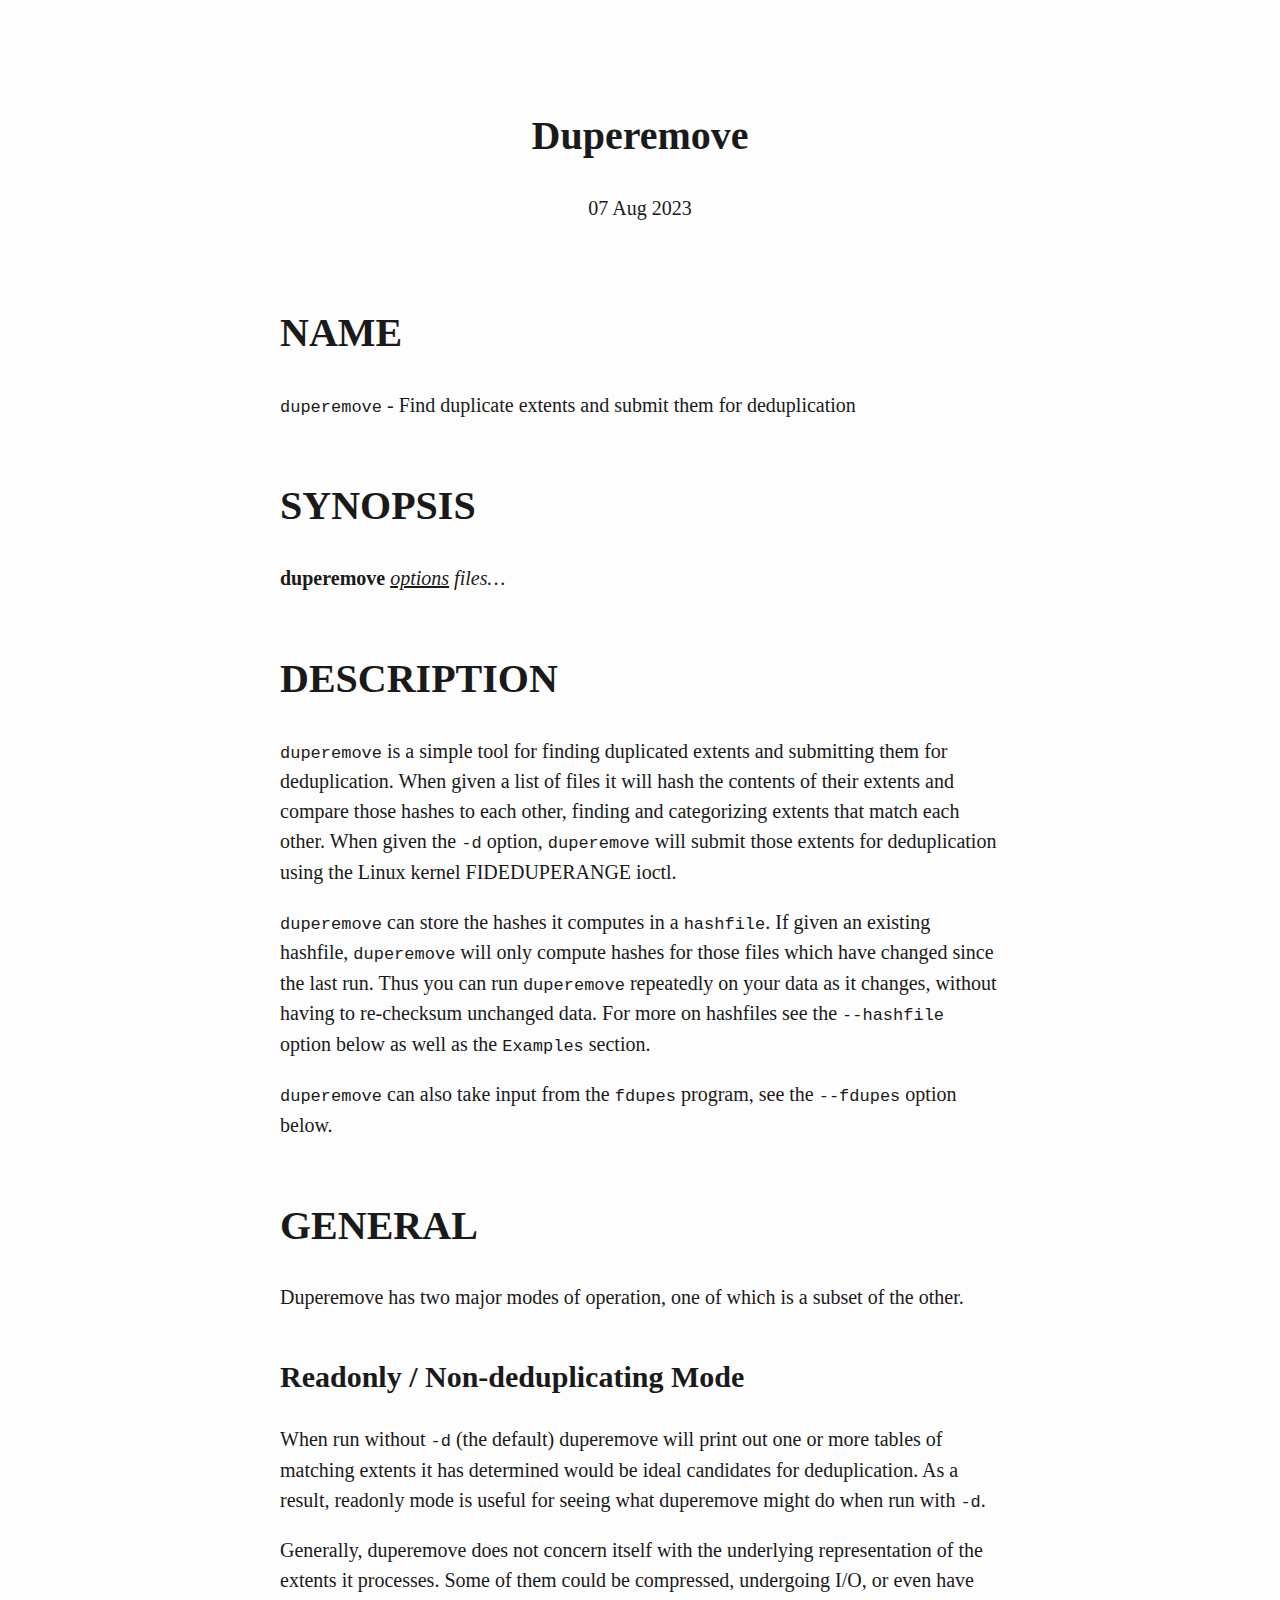
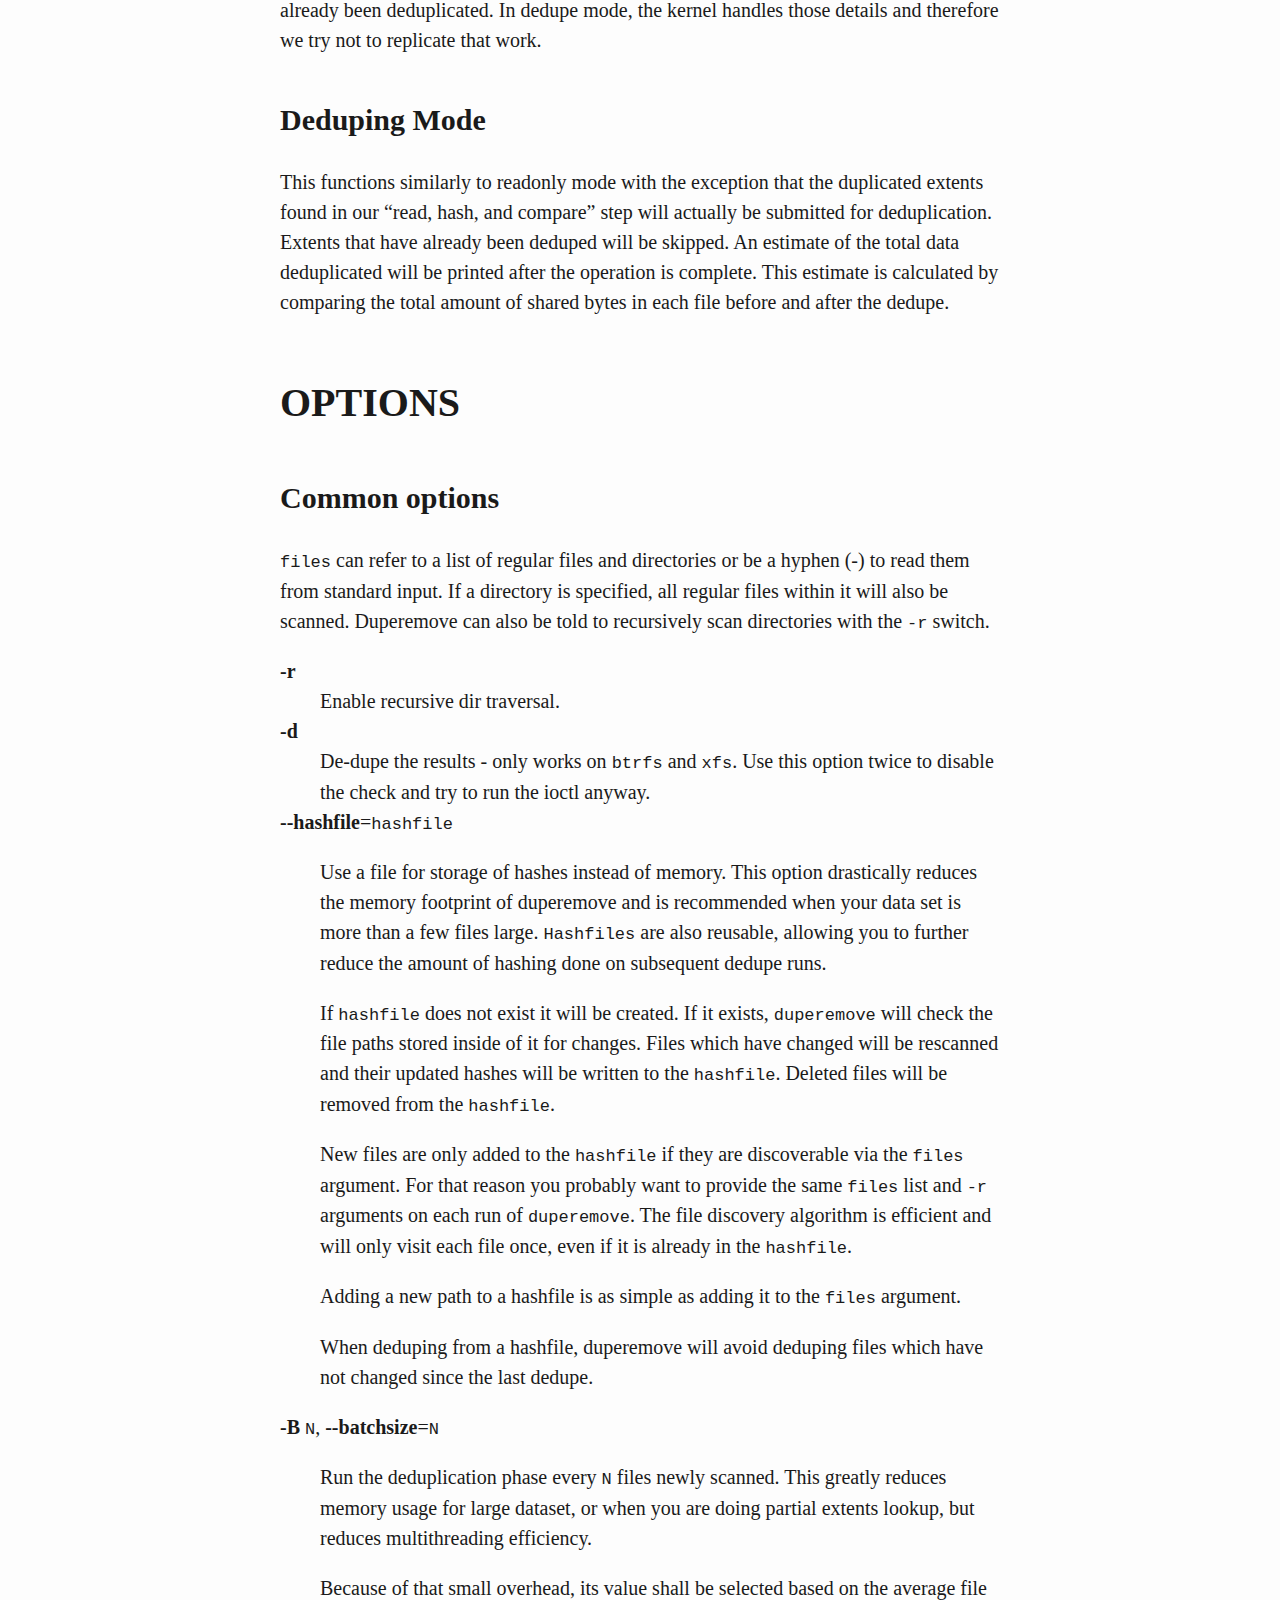
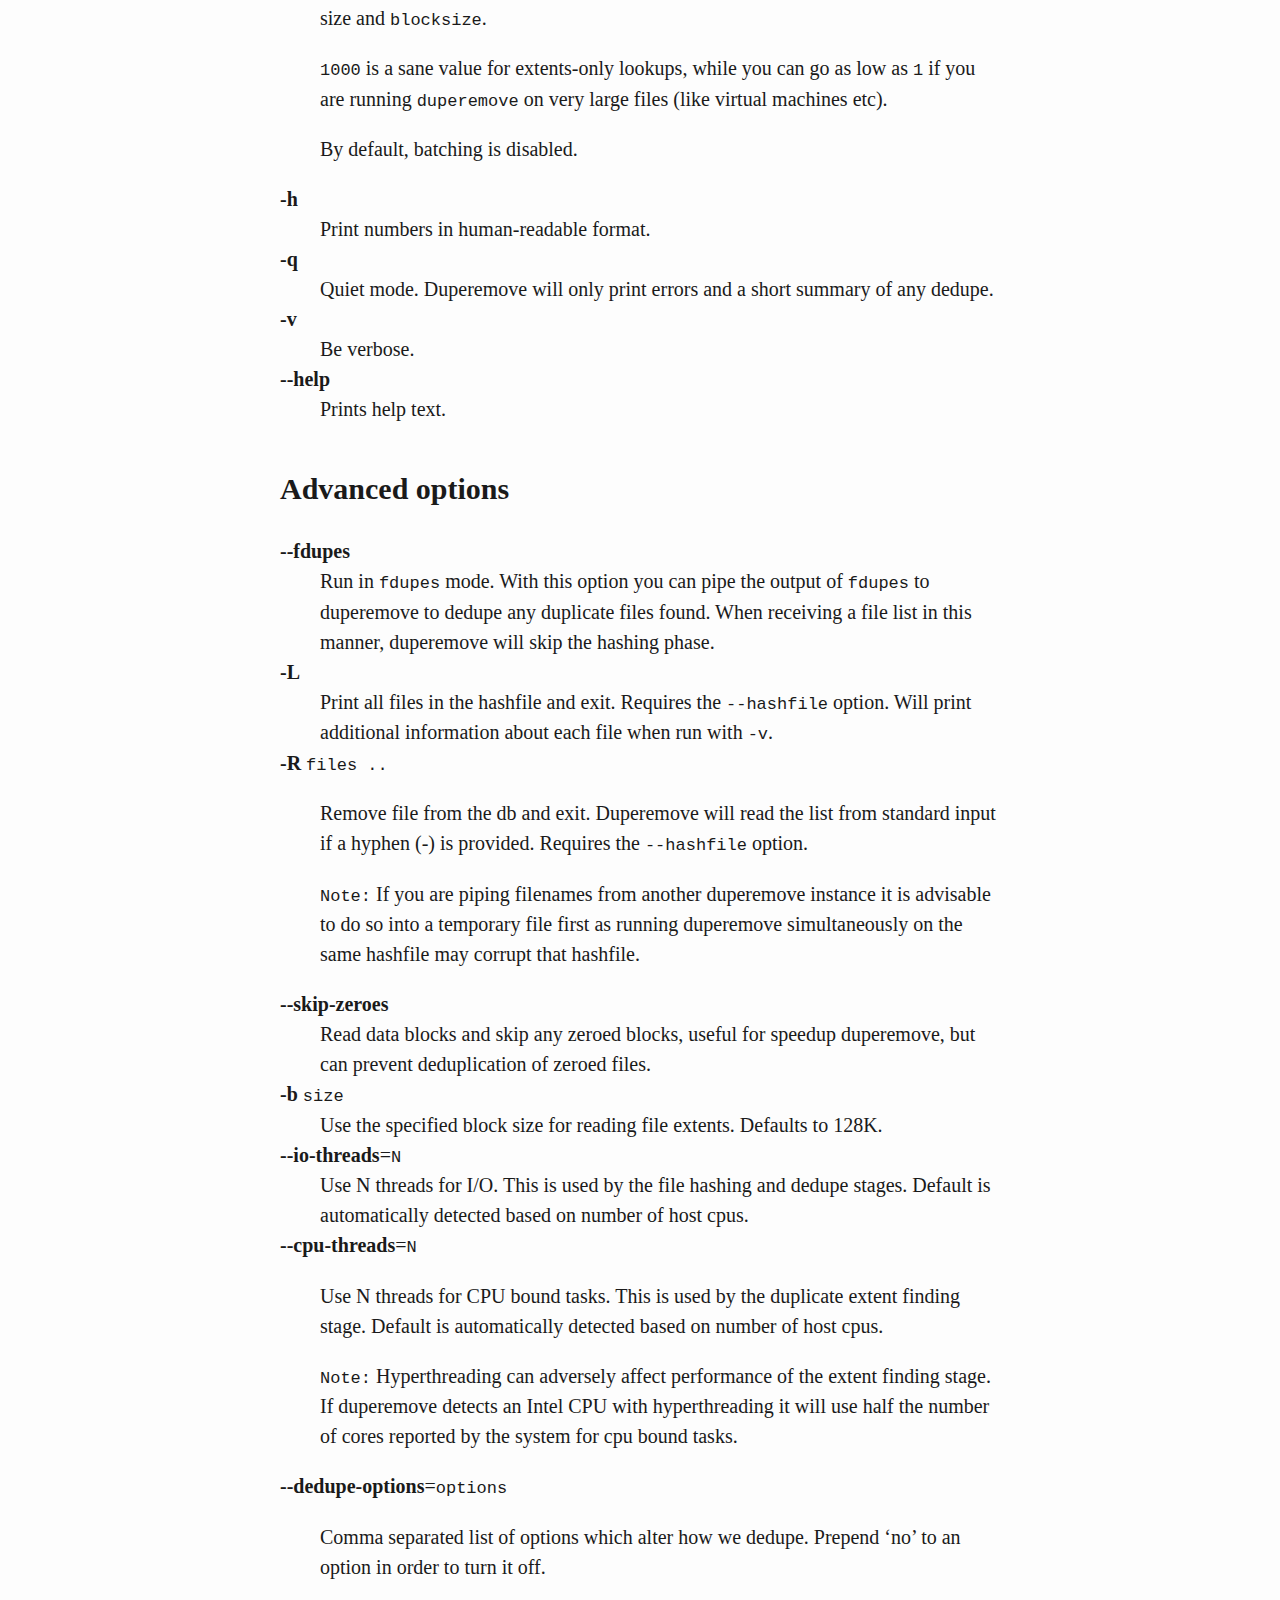
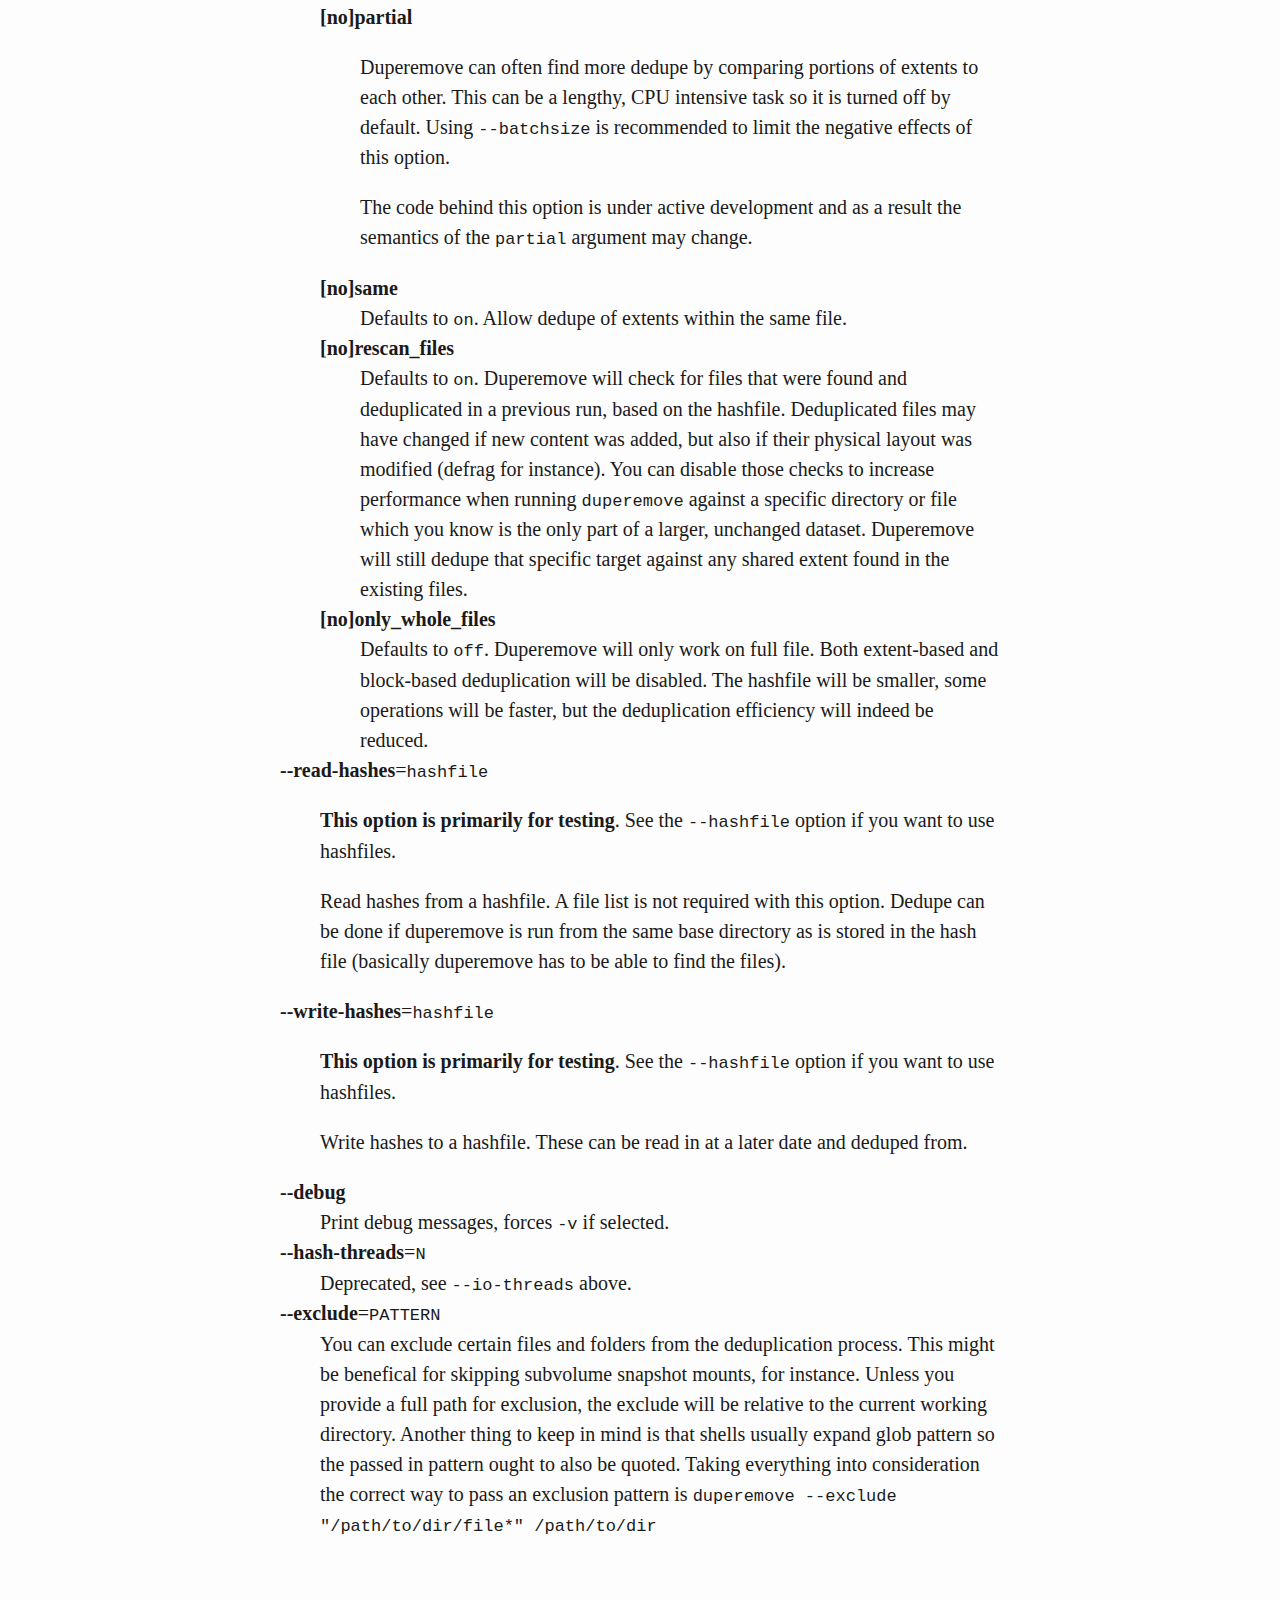
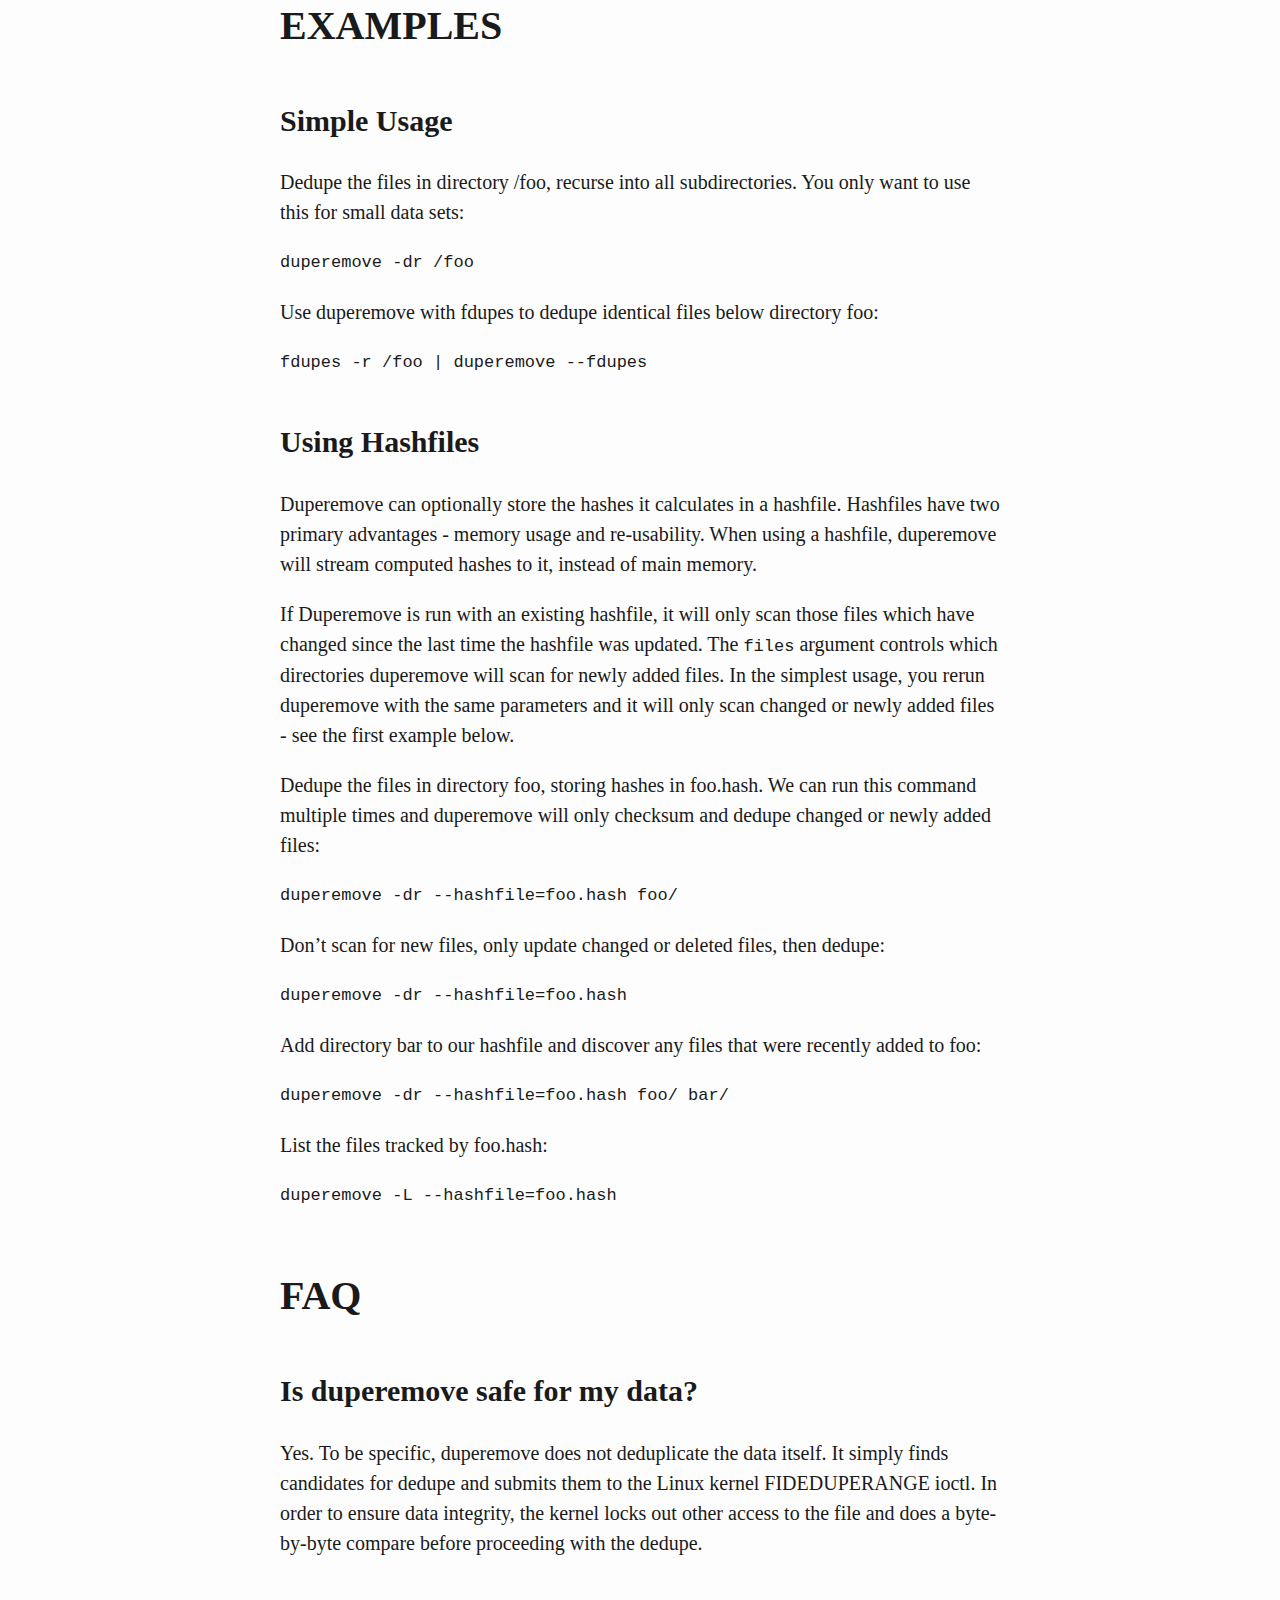
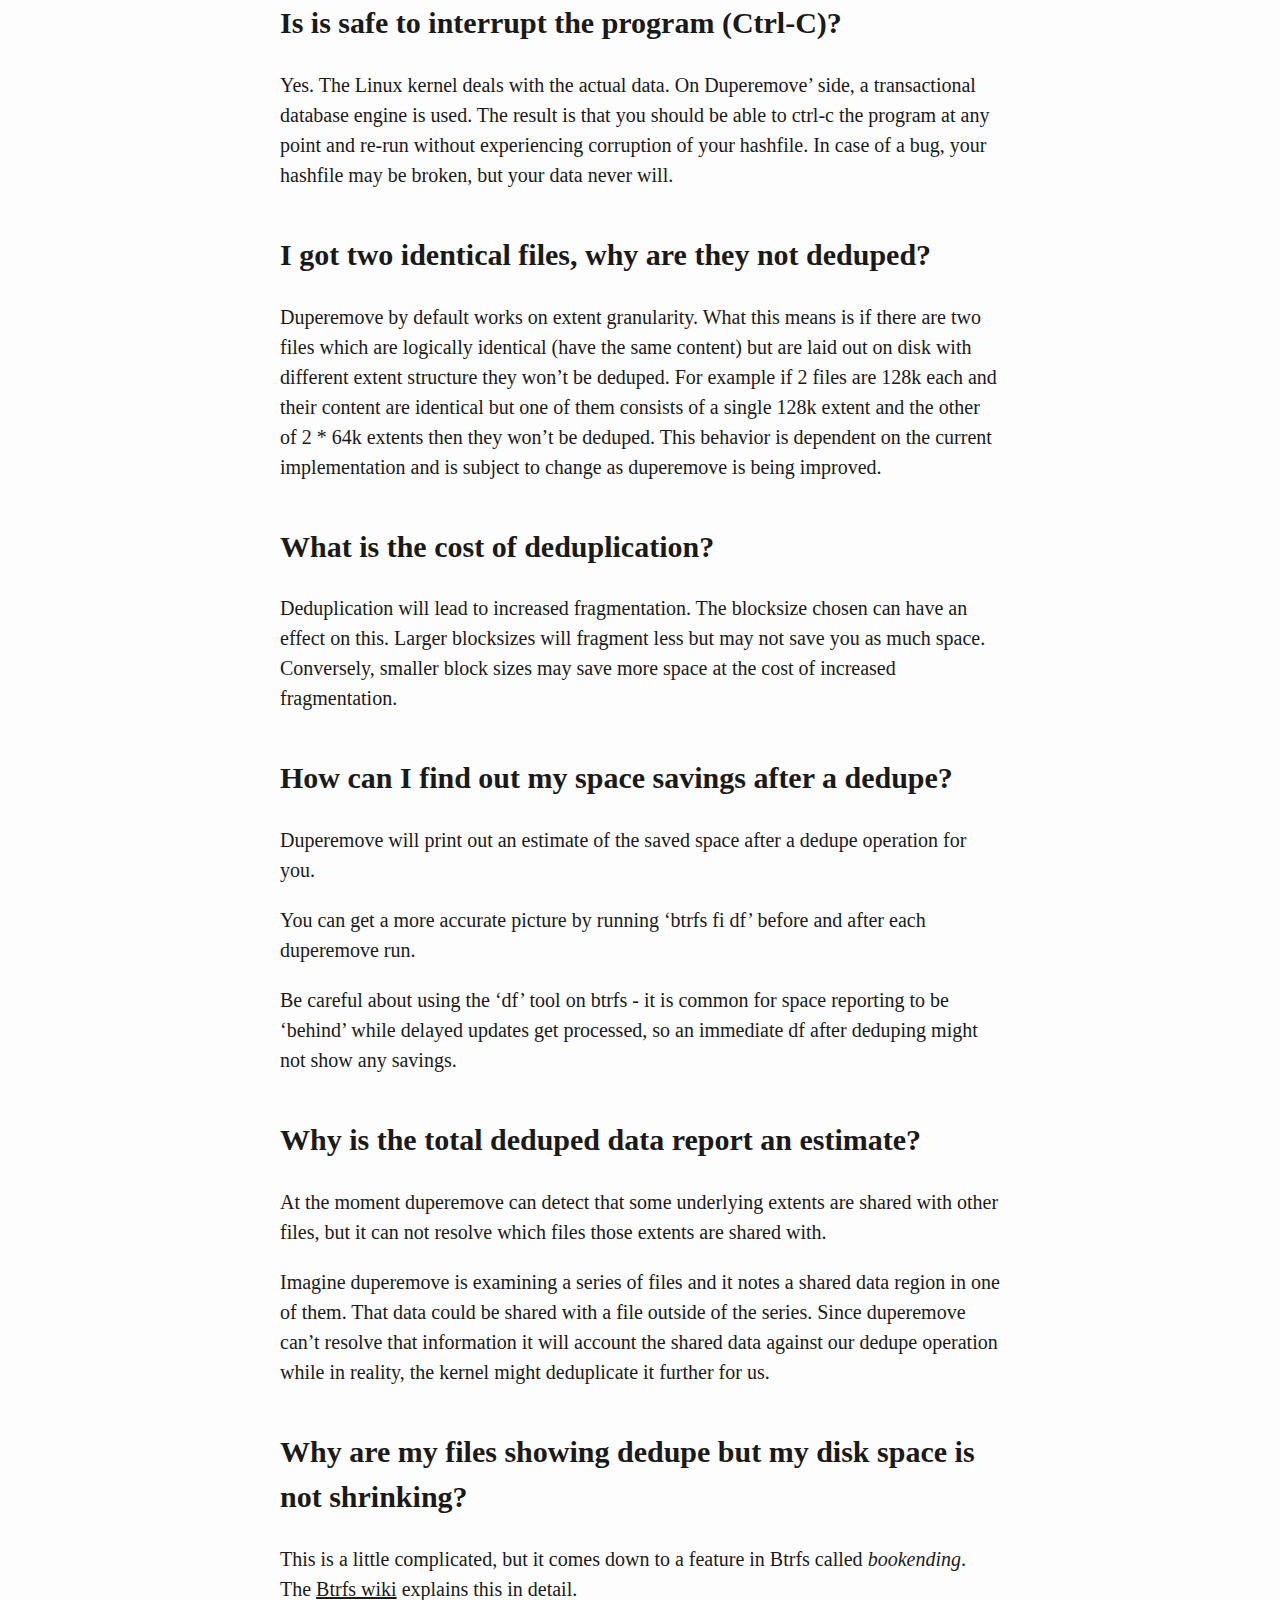
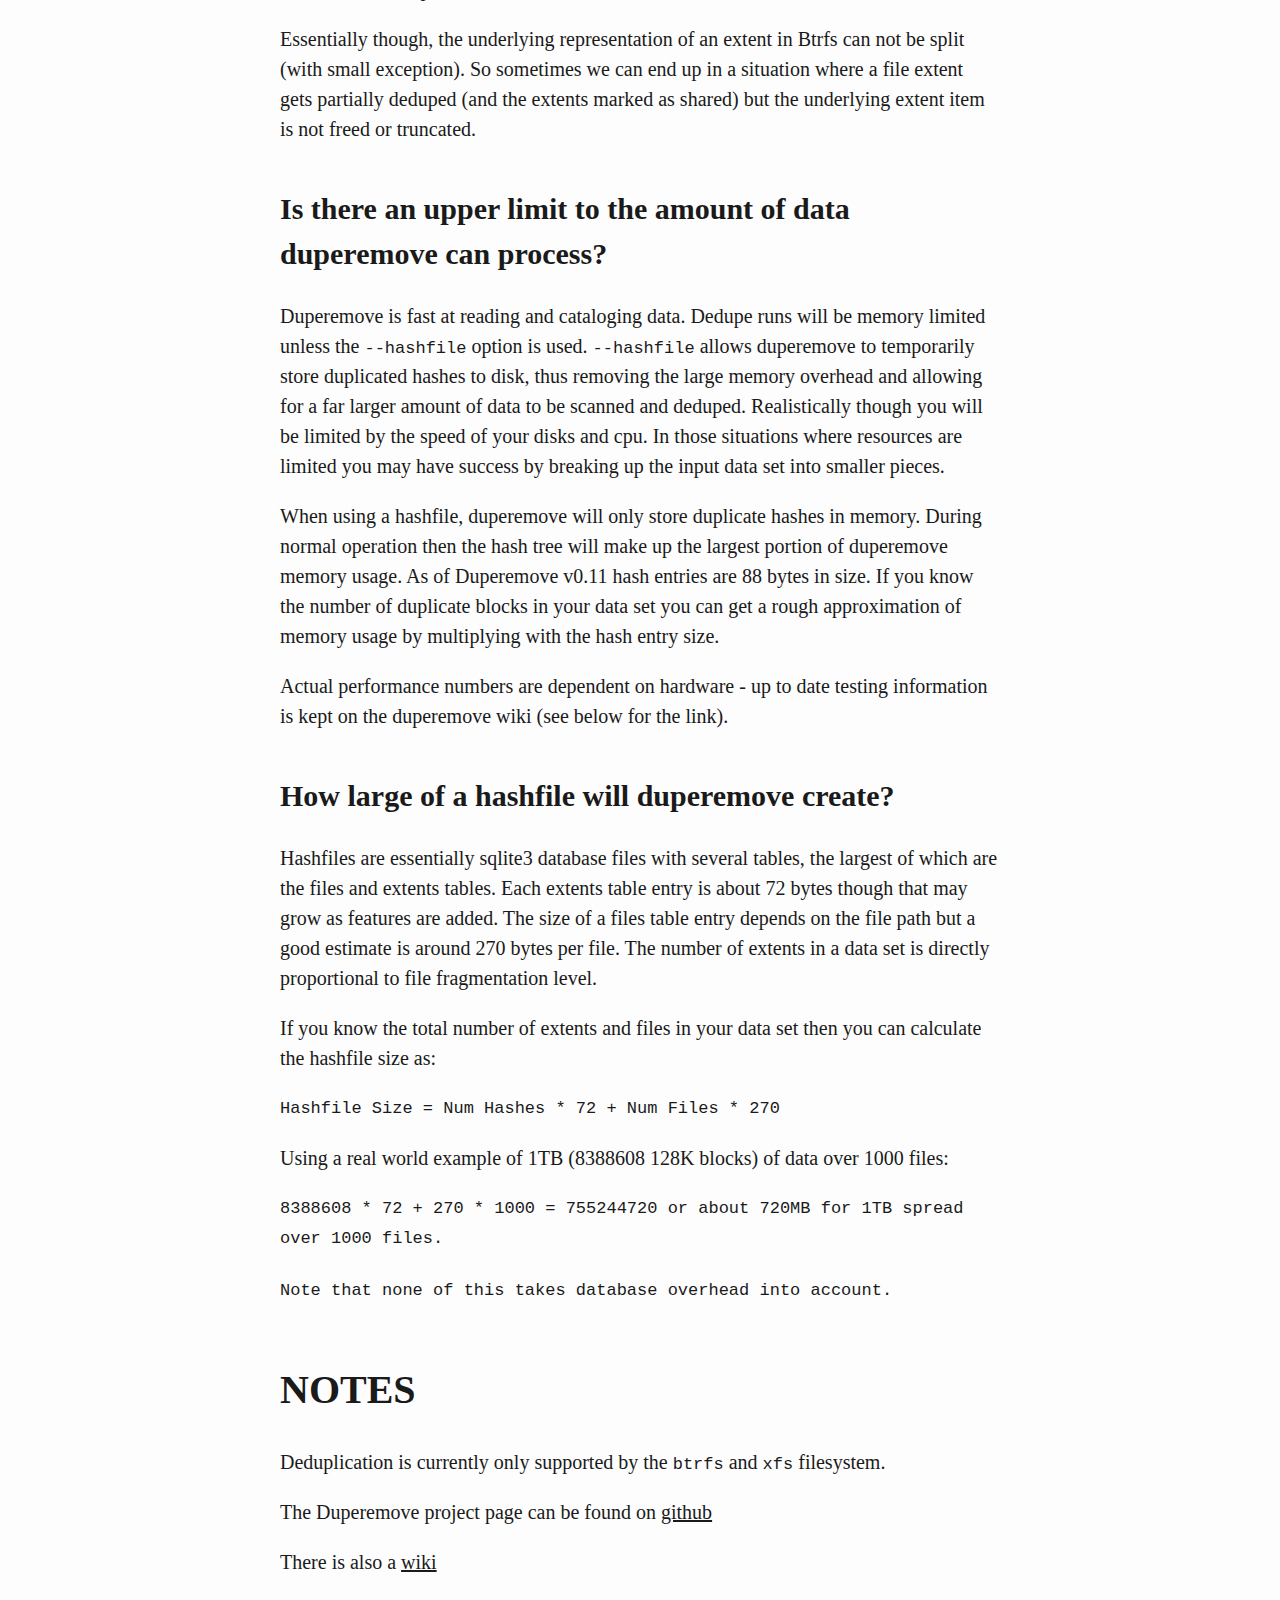
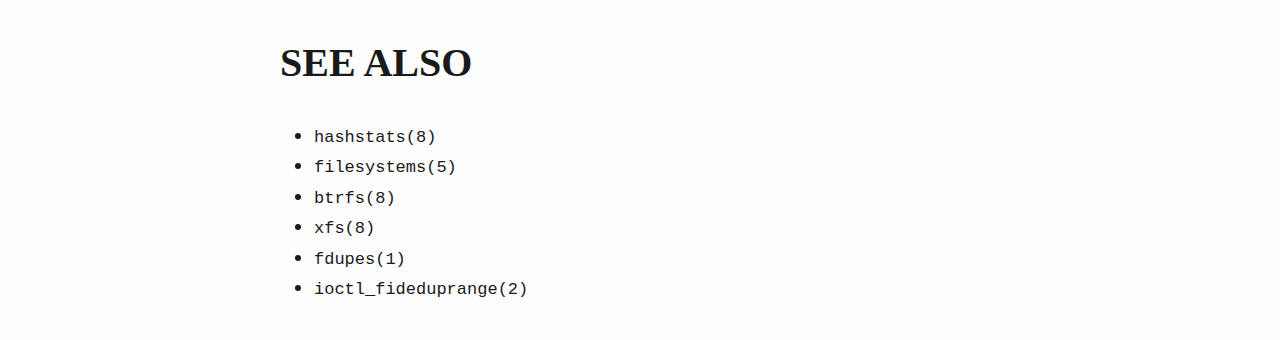
==== commit 433ef14e: "file_scan: prepare cwd to relative exclude patterns" ====
--- a/docs/duperemove.html
+++ b/docs/duperemove.html
@@ -283,11 +283,6 @@
 </dl>
 <h2 id="advanced-options">Advanced options</h2>
 <dl>
-<dt><strong>-A</strong></dt>
-<dd>
-Opens files readonly when deduping. Primarily for use by privileged
-users on readonly snapshots. Disabled by default.
-</dd>
 <dt><strong>--fdupes</strong></dt>
 <dd>
 Run in <code>fdupes</code> mode. With this option you can pipe the
@@ -301,11 +296,11 @@
 <code>--hashfile</code> option. Will print additional information about
 each file when run with <code>-v</code>.
 </dd>
-<dt><strong>-R</strong> <code>file</code></dt>
-<dd>
-<p>Remove file from the db and exit. Can be specified multiple times.
-Duperemove will read the list from standard input if a hyphen (-) is
-provided. Requires the <code>--hashfile</code> option.</p>
+<dt><strong>-R</strong> <code>files ..</code></dt>
+<dd>
+<p>Remove file from the db and exit. Duperemove will read the list from
+standard input if a hyphen (-) is provided. Requires the
+<code>--hashfile</code> option.</p>
 <p><code>Note:</code> If you are piping filenames from another
 duperemove instance it is advisable to do so into a temporary file first
 as running duperemove simultaneously on the same hashfile may corrupt
@@ -352,34 +347,29 @@
 </dd>
 <dt><strong>[no]same</strong></dt>
 <dd>
-Defaults to <code>off</code>. Allow dedupe of extents within the same
+Defaults to <code>on</code>. Allow dedupe of extents within the same
 file.
 </dd>
-<dt><strong>[no]fiemap</strong></dt>
-<dd>
-<p>Defaults to <code>on</code>. Duperemove uses the <code>fiemap</code>
-ioctl during the dedupe stage to optimize out already deduped extents as
-well as to provide an estimate of the space saved after dedupe
-operations are complete.</p>
-<p>Unfortunately, some versions of Btrfs exhibit extremely poor
-performance in fiemap as the number of references on a file extent goes
-up. If you are experiencing the dedupe phase slowing down or ‘locking
-up’ this option may give you a significant amount of performance
-back.</p>
-<p><code>Note:</code> This does not turn off all usage of fiemap, to
-disable fiemap during the file scan stage, you will also want to use the
-<code>--lookup-extents=no</code> option.</p>
-</dd>
-<dt><strong>[no]block</strong></dt>
-<dd>
-Deprecated.
+<dt><strong>[no]rescan_files</strong></dt>
+<dd>
+Defaults to <code>on</code>. Duperemove will check for files that were
+found and deduplicated in a previous run, based on the hashfile.
+Deduplicated files may have changed if new content was added, but also
+if their physical layout was modified (defrag for instance). You can
+disable those checks to increase performance when running
+<code>duperemove</code> against a specific directory or file which you
+know is the only part of a larger, unchanged dataset. Duperemove will
+still dedupe that specific target against any shared extent found in the
+existing files.
+</dd>
+<dt><strong>[no]only_whole_files</strong></dt>
+<dd>
+Defaults to <code>off</code>. Duperemove will only work on full file.
+Both extent-based and block-based deduplication will be disabled. The
+hashfile will be smaller, some operations will be faster, but the
+deduplication efficiency will indeed be reduced.
 </dd>
 </dl>
-</dd>
-<dt><strong>--lookup-extents</strong>={yes|no}</dt>
-<dd>
-Defaults to <code>yes</code>. Allows duperemove to skip checksumming
-some blocks by checking their extent state.
 </dd>
 <dt><strong>--read-hashes</strong>=<code>hashfile</code></dt>
 <dd>
@@ -407,12 +397,10 @@
 </dd>
 <dt><strong>--exclude</strong>=<code>PATTERN</code></dt>
 <dd>
-You an exclude certain files and folders from the deduplication process.
-This might be benefical for skipping subvolume snapshot mounts, for
-instance. You need to provide full path for exclusion. For example
-providing just a file name with a wildcard i.e
-<code>duperemove --exclude file-*</code> won’t ever match because
-internally duperemove works with absolute paths. Another thing to keep
+You can exclude certain files and folders from the deduplication
+process. This might be benefical for skipping subvolume snapshot mounts,
+for instance. Unless you provide a full path for exclusion, the exclude
+will be relative to the current working directory. Another thing to keep
 in mind is that shells usually expand glob pattern so the passed in
 pattern ought to also be quoted. Taking everything into consideration
 the correct way to pass an exclusion pattern is
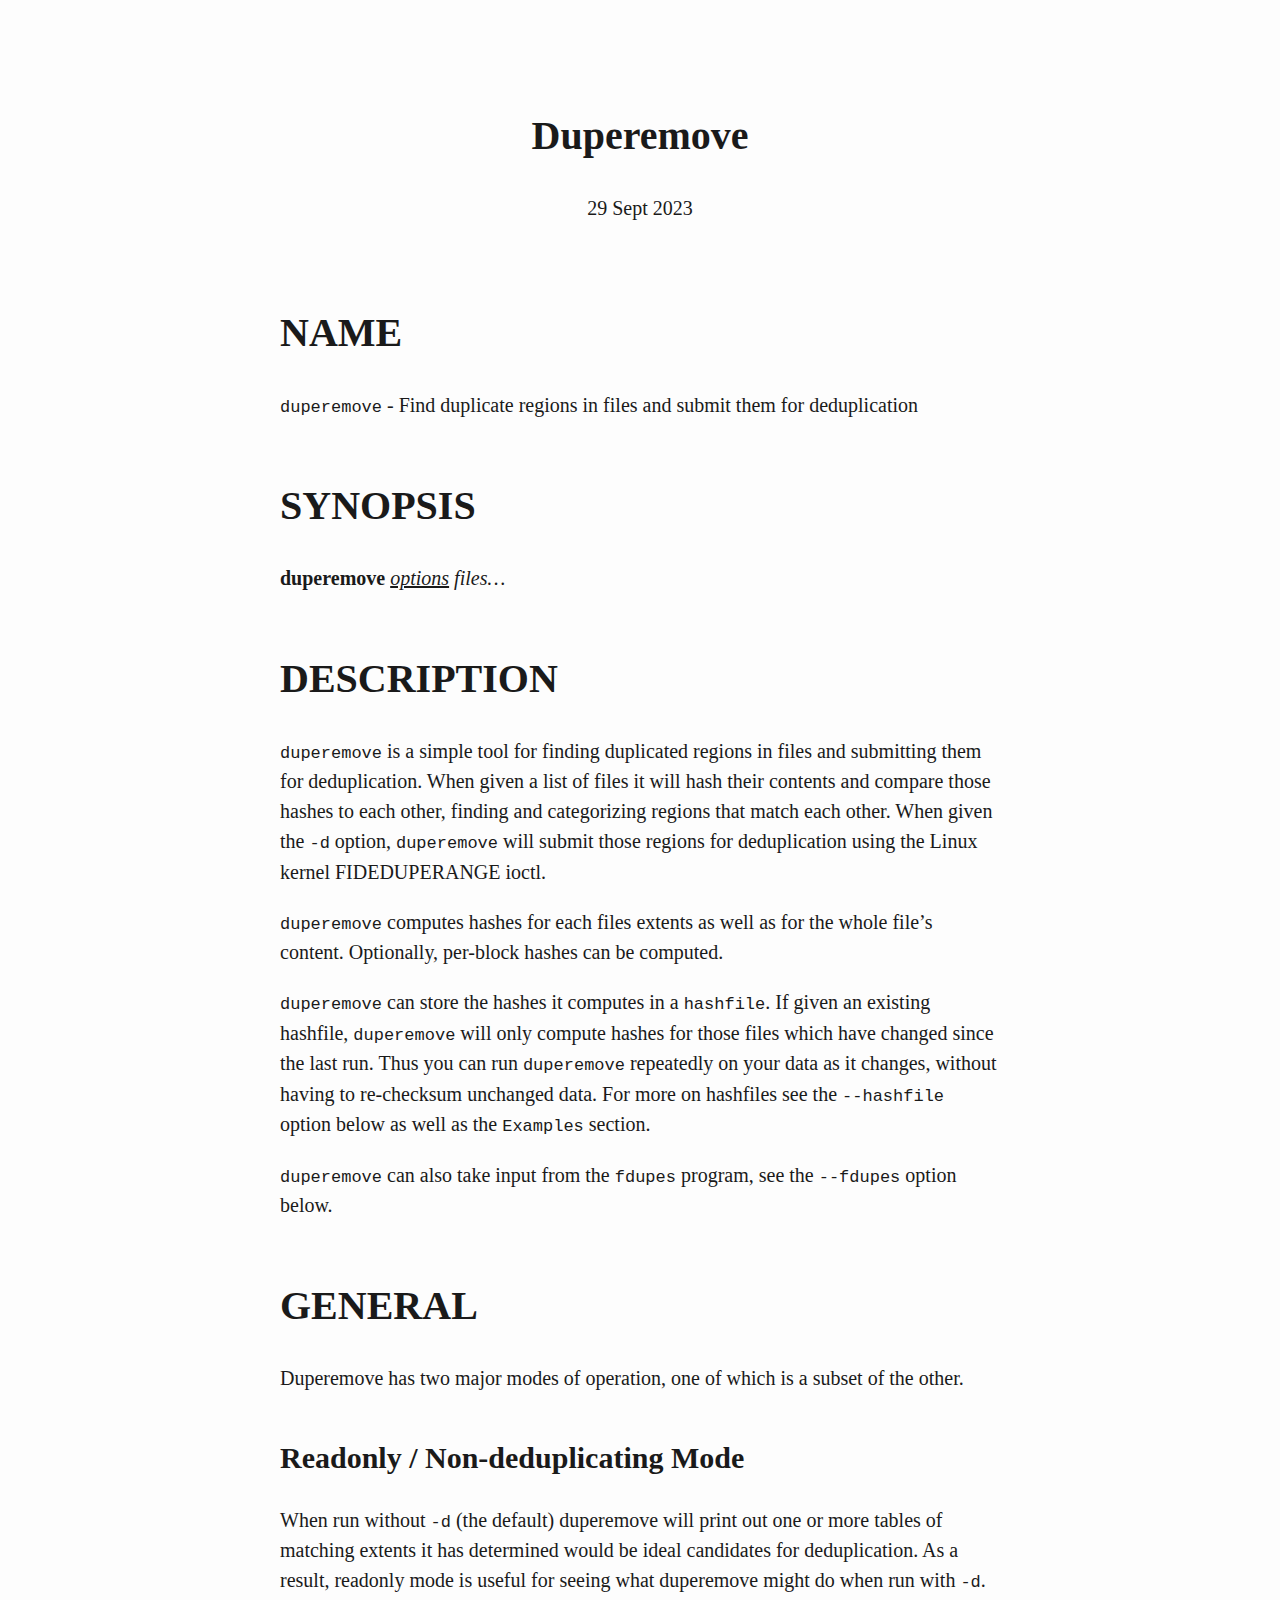
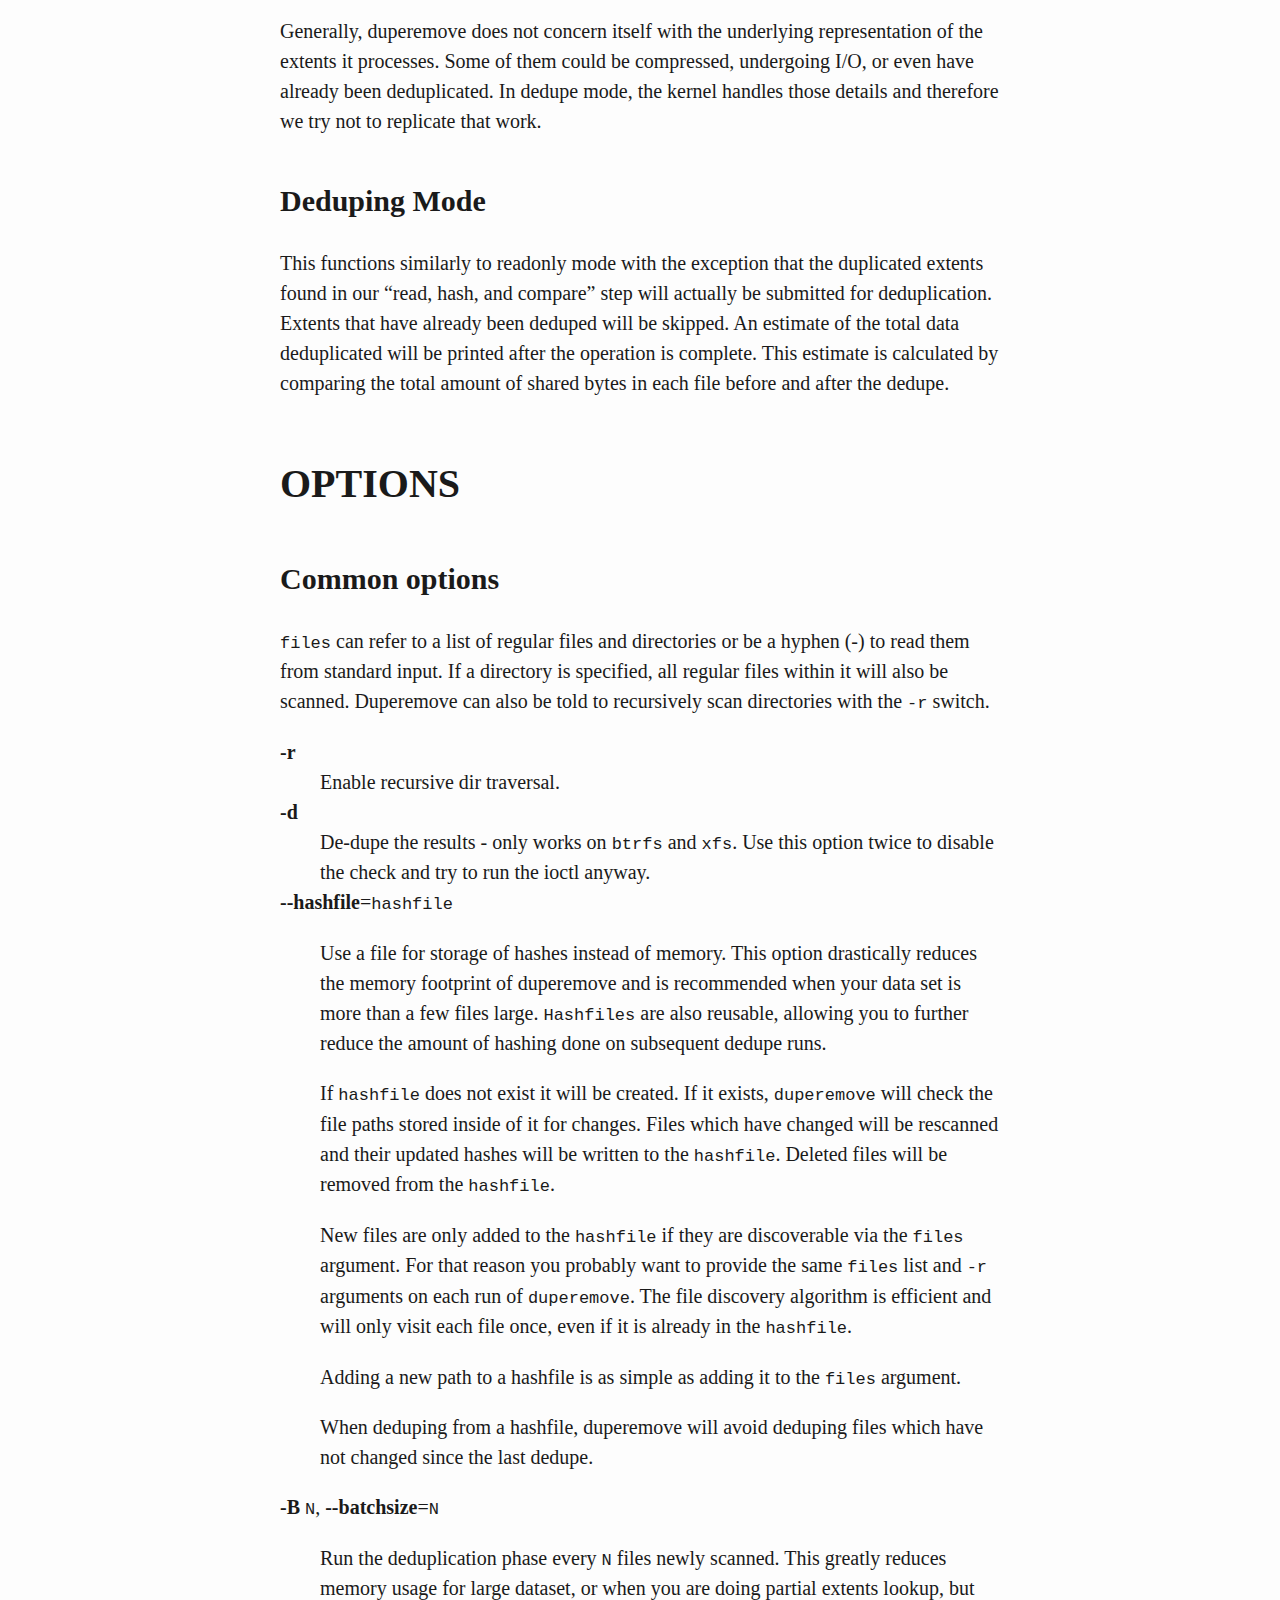
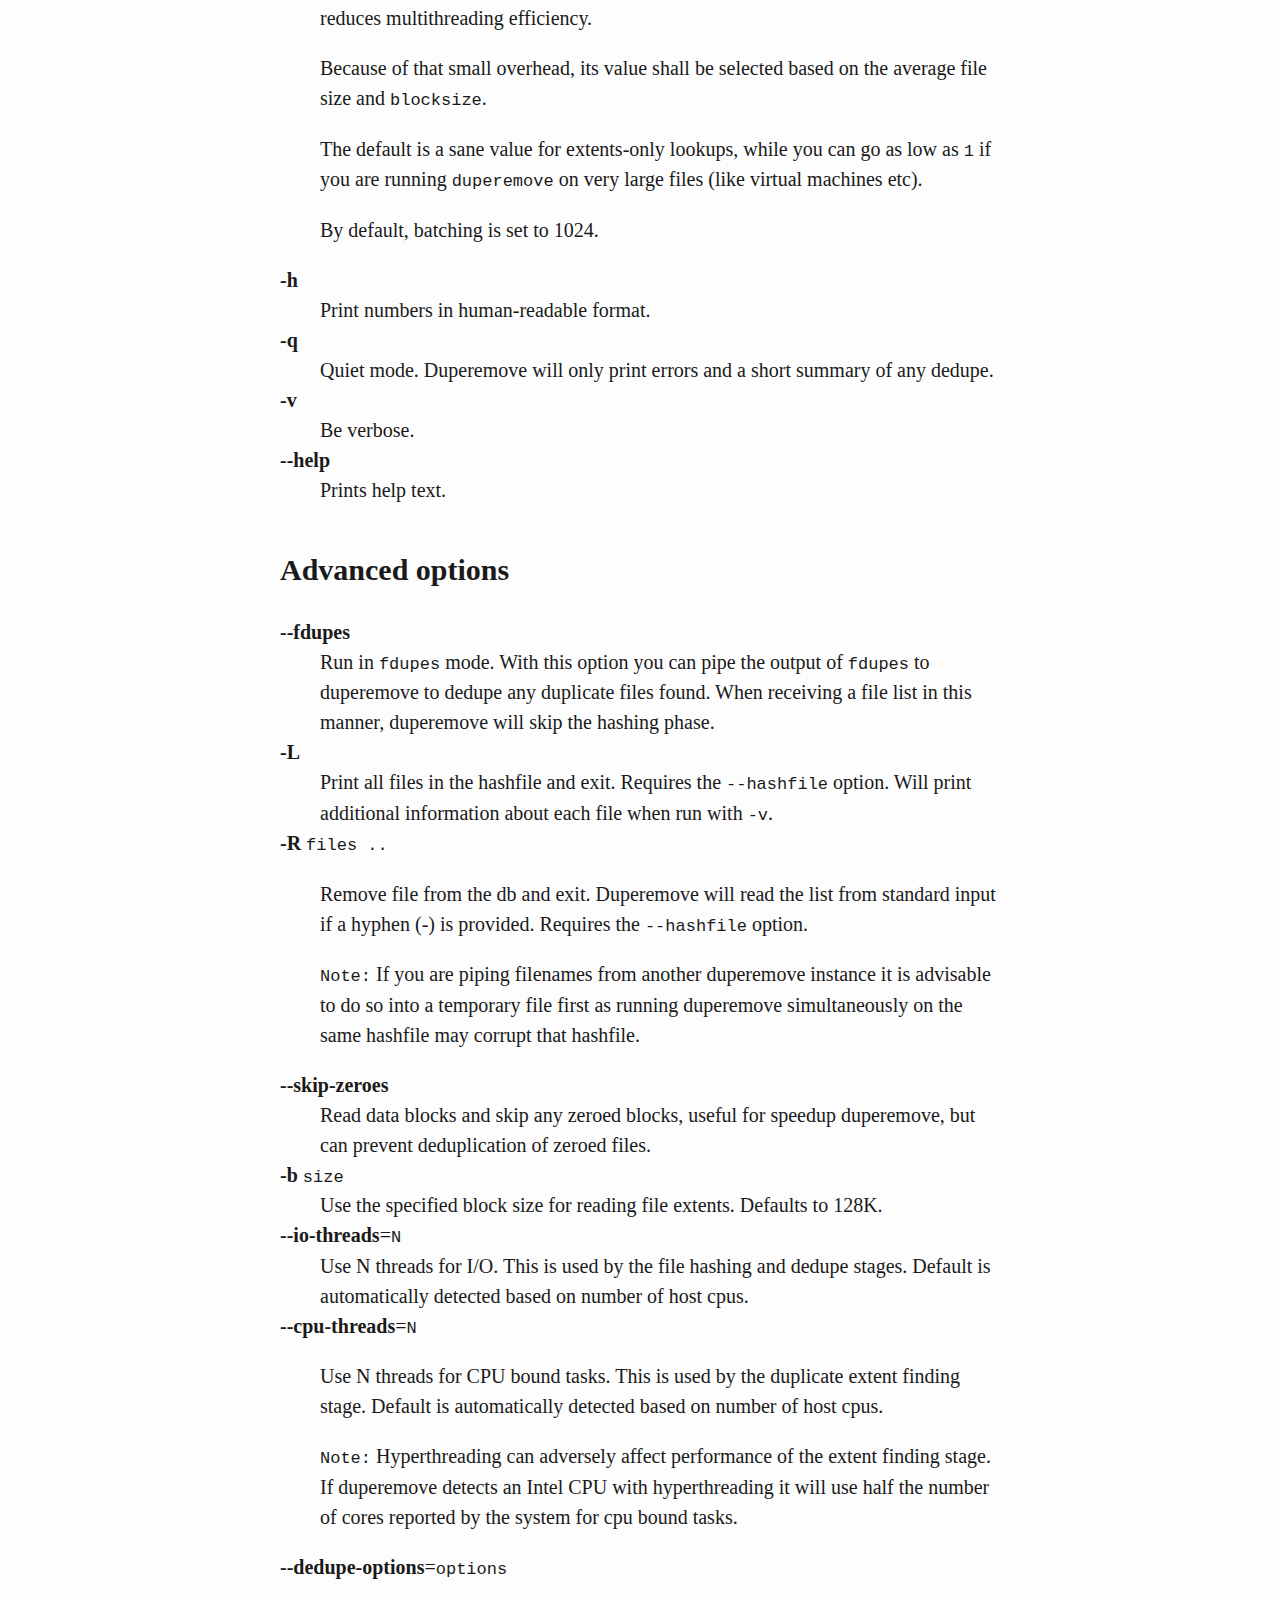
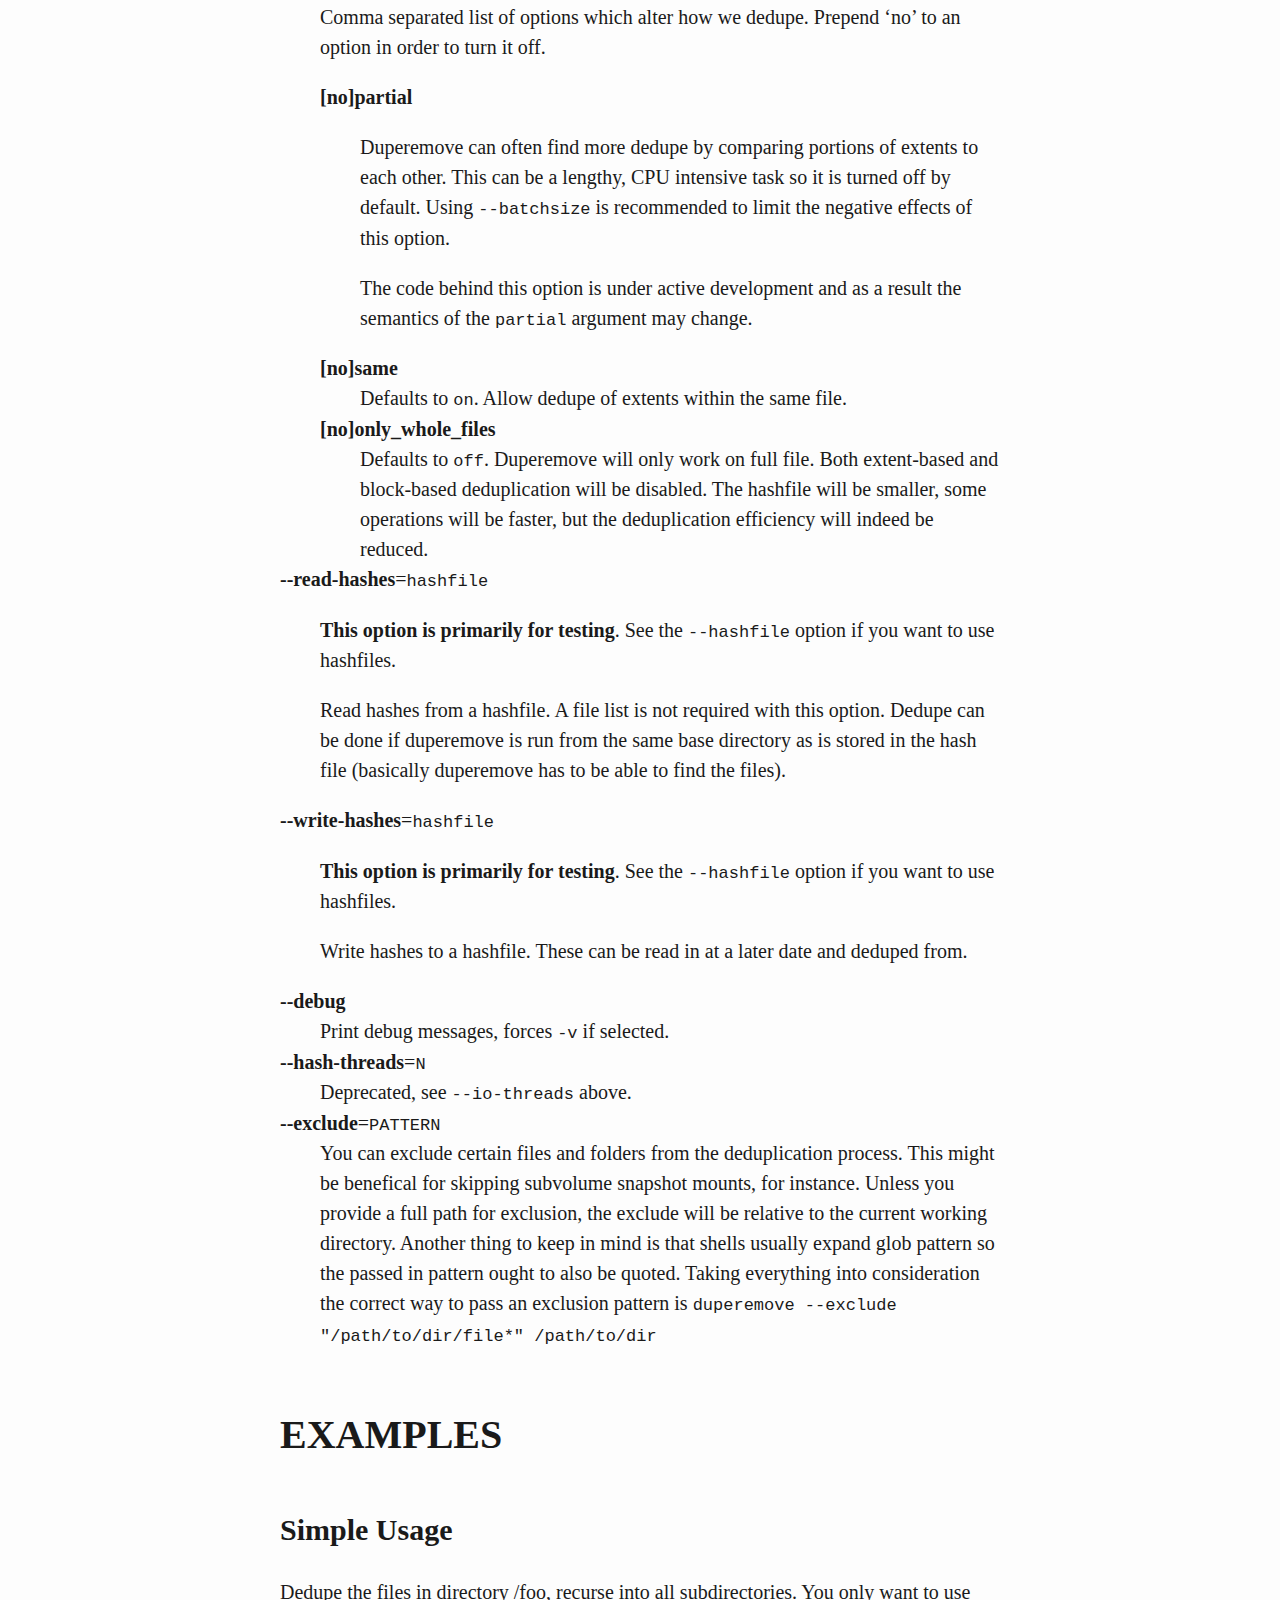
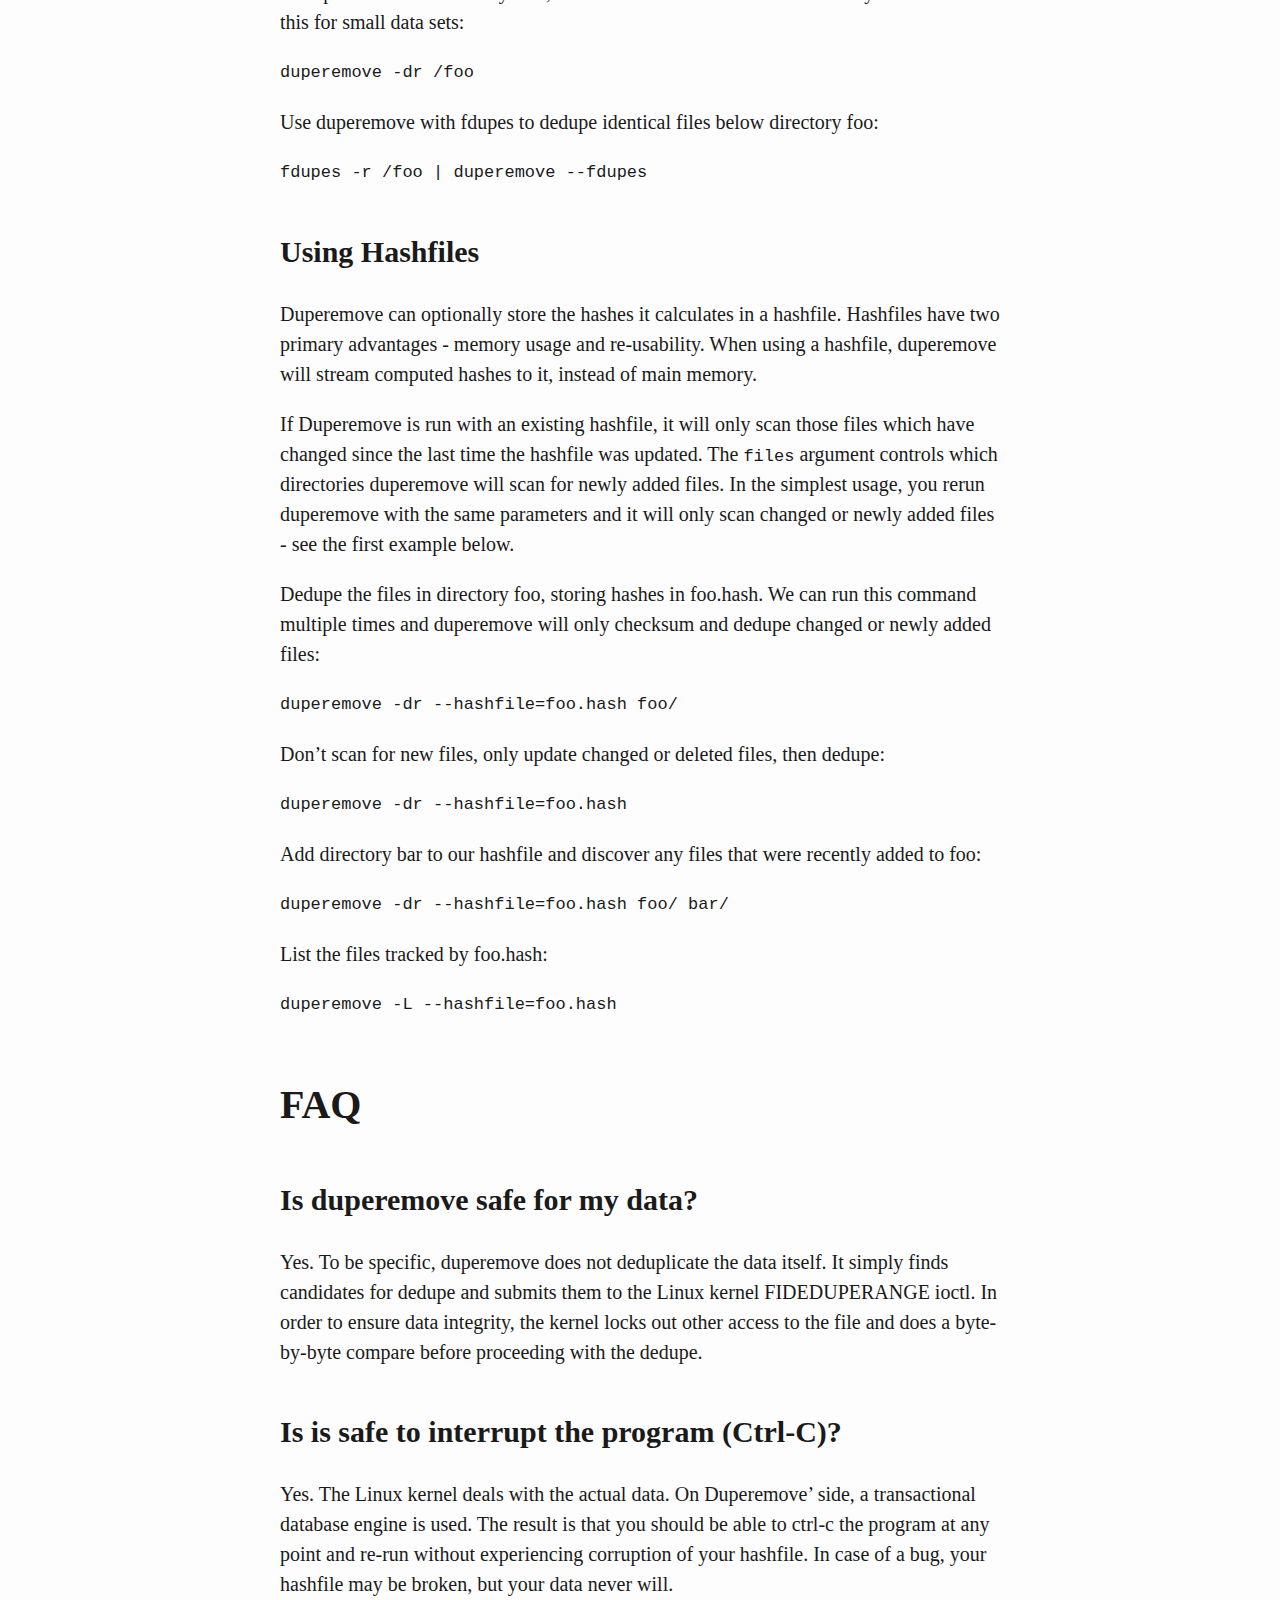
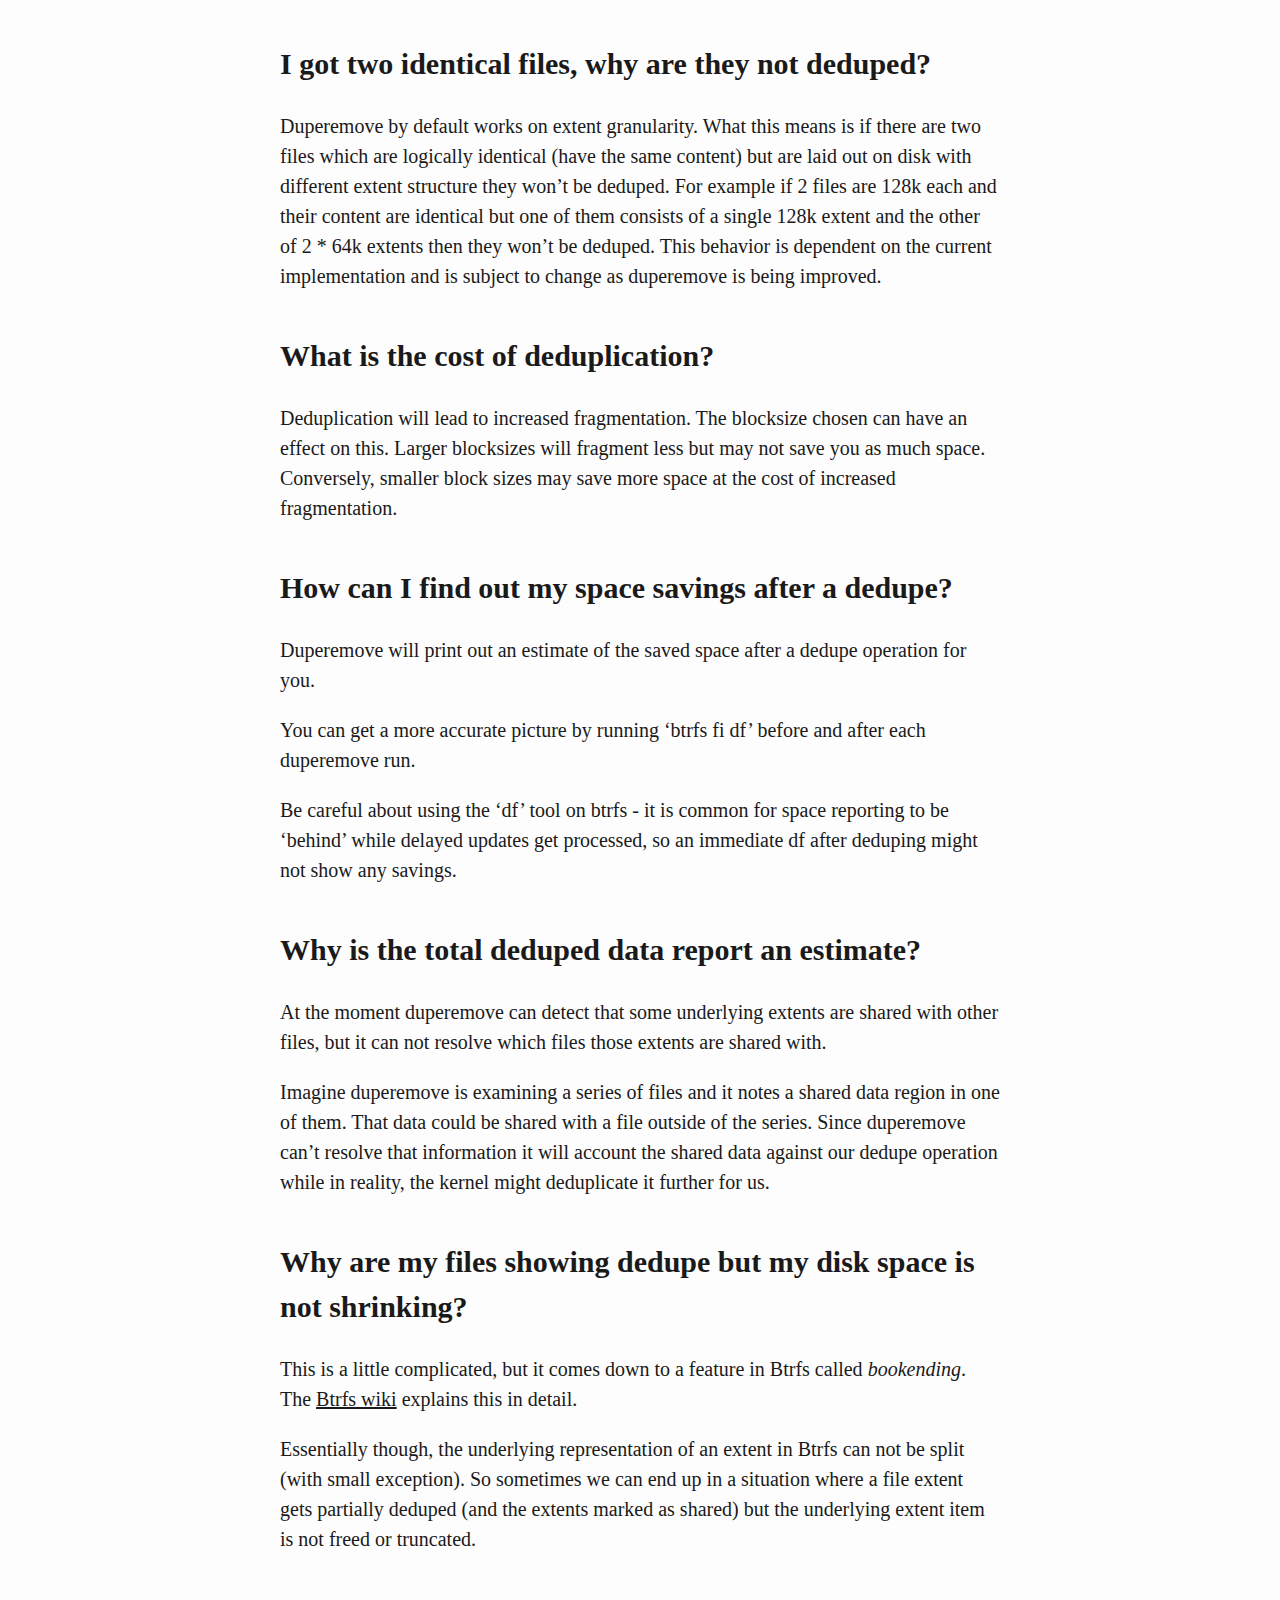
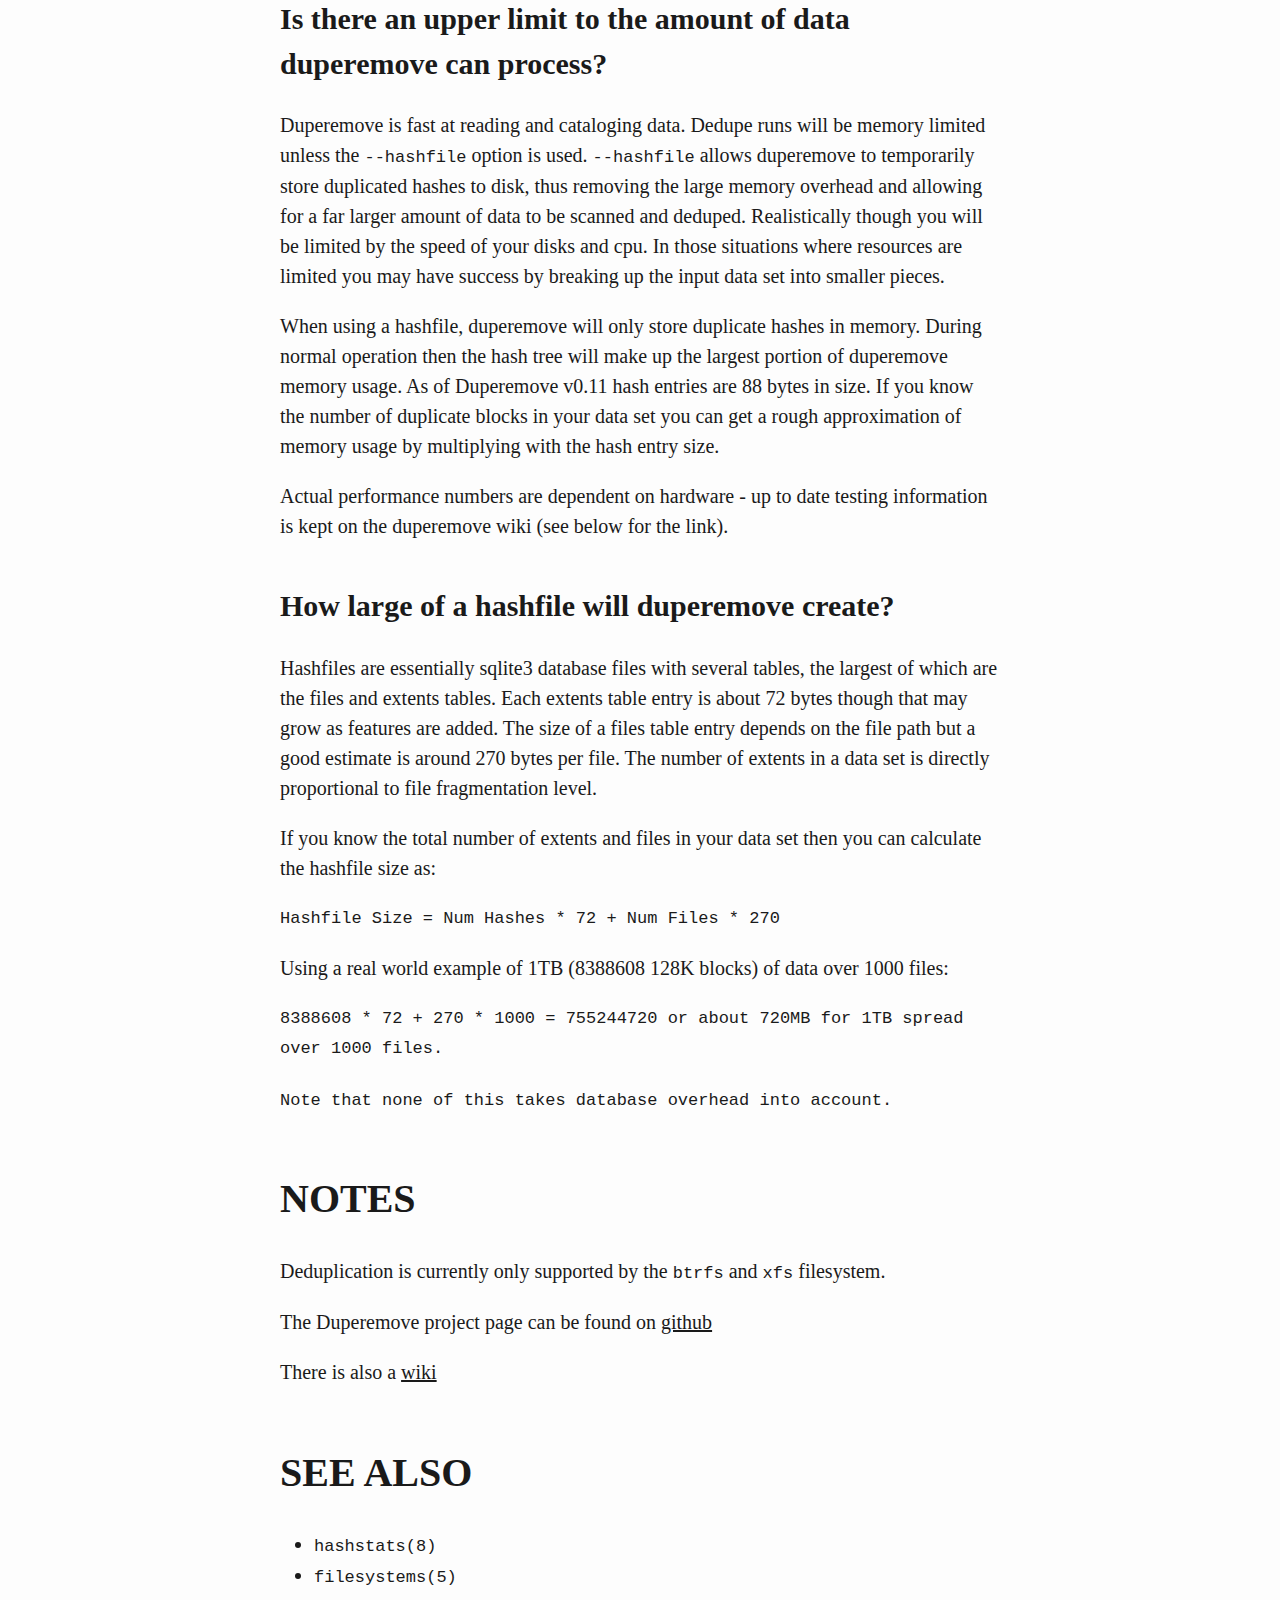
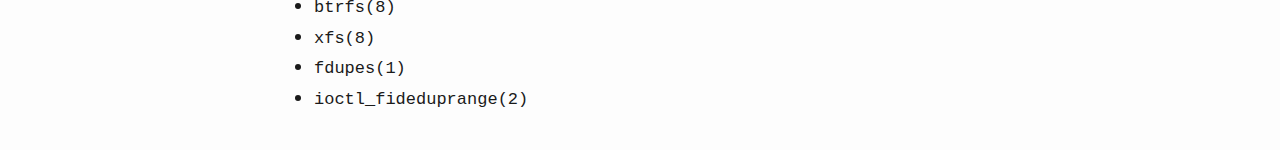
==== commit 7117cc4a: "file_scan: reimplement file scan" ====
--- a/docs/duperemove.html
+++ b/docs/duperemove.html
@@ -4,7 +4,6 @@
   <meta charset="utf-8" />
   <meta name="generator" content="pandoc" />
   <meta name="viewport" content="width=device-width, initial-scale=1.0, user-scalable=yes" />
-  <meta name="dcterms.date" content="2023-08-07" />
   <title>Duperemove</title>
   <style>
     html {
@@ -159,22 +158,25 @@
 <body>
 <header id="title-block-header">
 <h1 class="title">Duperemove</h1>
-<p class="date">07 Aug 2023</p>
+<p class="date">29 Sept 2023</p>
 </header>
 <h1 id="name">NAME</h1>
-<p><code>duperemove</code> - Find duplicate extents and submit them for
-deduplication</p>
+<p><code>duperemove</code> - Find duplicate regions in files and submit
+them for deduplication</p>
 <h1 id="synopsis">SYNOPSIS</h1>
 <p><strong>duperemove</strong> <em><a href="#options">options</a></em>
 <em>files…</em></p>
 <h1 id="description">DESCRIPTION</h1>
 <p><code>duperemove</code> is a simple tool for finding duplicated
-extents and submitting them for deduplication. When given a list of
-files it will hash the contents of their extents and compare those
-hashes to each other, finding and categorizing extents that match each
-other. When given the <code>-d</code> option, <code>duperemove</code>
-will submit those extents for deduplication using the Linux kernel
-FIDEDUPERANGE ioctl.</p>
+regions in files and submitting them for deduplication. When given a
+list of files it will hash their contents and compare those hashes to
+each other, finding and categorizing regions that match each other. When
+given the <code>-d</code> option, <code>duperemove</code> will submit
+those regions for deduplication using the Linux kernel FIDEDUPERANGE
+ioctl.</p>
+<p><code>duperemove</code> computes hashes for each files extents as
+well as for the whole file’s content. Optionally, per-block hashes can
+be computed.</p>
 <p><code>duperemove</code> can store the hashes it computes in a
 <code>hashfile</code>. If given an existing hashfile,
 <code>duperemove</code> will only compute hashes for those files which
@@ -257,11 +259,10 @@
 doing partial extents lookup, but reduces multithreading efficiency.</p>
 <p>Because of that small overhead, its value shall be selected based on
 the average file size and <code>blocksize</code>.</p>
-<p><code>1000</code> is a sane value for extents-only lookups, while you
-can go as low as <code>1</code> if you are running
-<code>duperemove</code> on very large files (like virtual machines
-etc).</p>
-<p>By default, batching is disabled.</p>
+<p>The default is a sane value for extents-only lookups, while you can
+go as low as <code>1</code> if you are running <code>duperemove</code>
+on very large files (like virtual machines etc).</p>
+<p>By default, batching is set to 1024.</p>
 </dd>
 <dt><strong>-h</strong></dt>
 <dd>
@@ -349,18 +350,6 @@
 <dd>
 Defaults to <code>on</code>. Allow dedupe of extents within the same
 file.
-</dd>
-<dt><strong>[no]rescan_files</strong></dt>
-<dd>
-Defaults to <code>on</code>. Duperemove will check for files that were
-found and deduplicated in a previous run, based on the hashfile.
-Deduplicated files may have changed if new content was added, but also
-if their physical layout was modified (defrag for instance). You can
-disable those checks to increase performance when running
-<code>duperemove</code> against a specific directory or file which you
-know is the only part of a larger, unchanged dataset. Duperemove will
-still dedupe that specific target against any shared extent found in the
-existing files.
 </dd>
 <dt><strong>[no]only_whole_files</strong></dt>
 <dd>
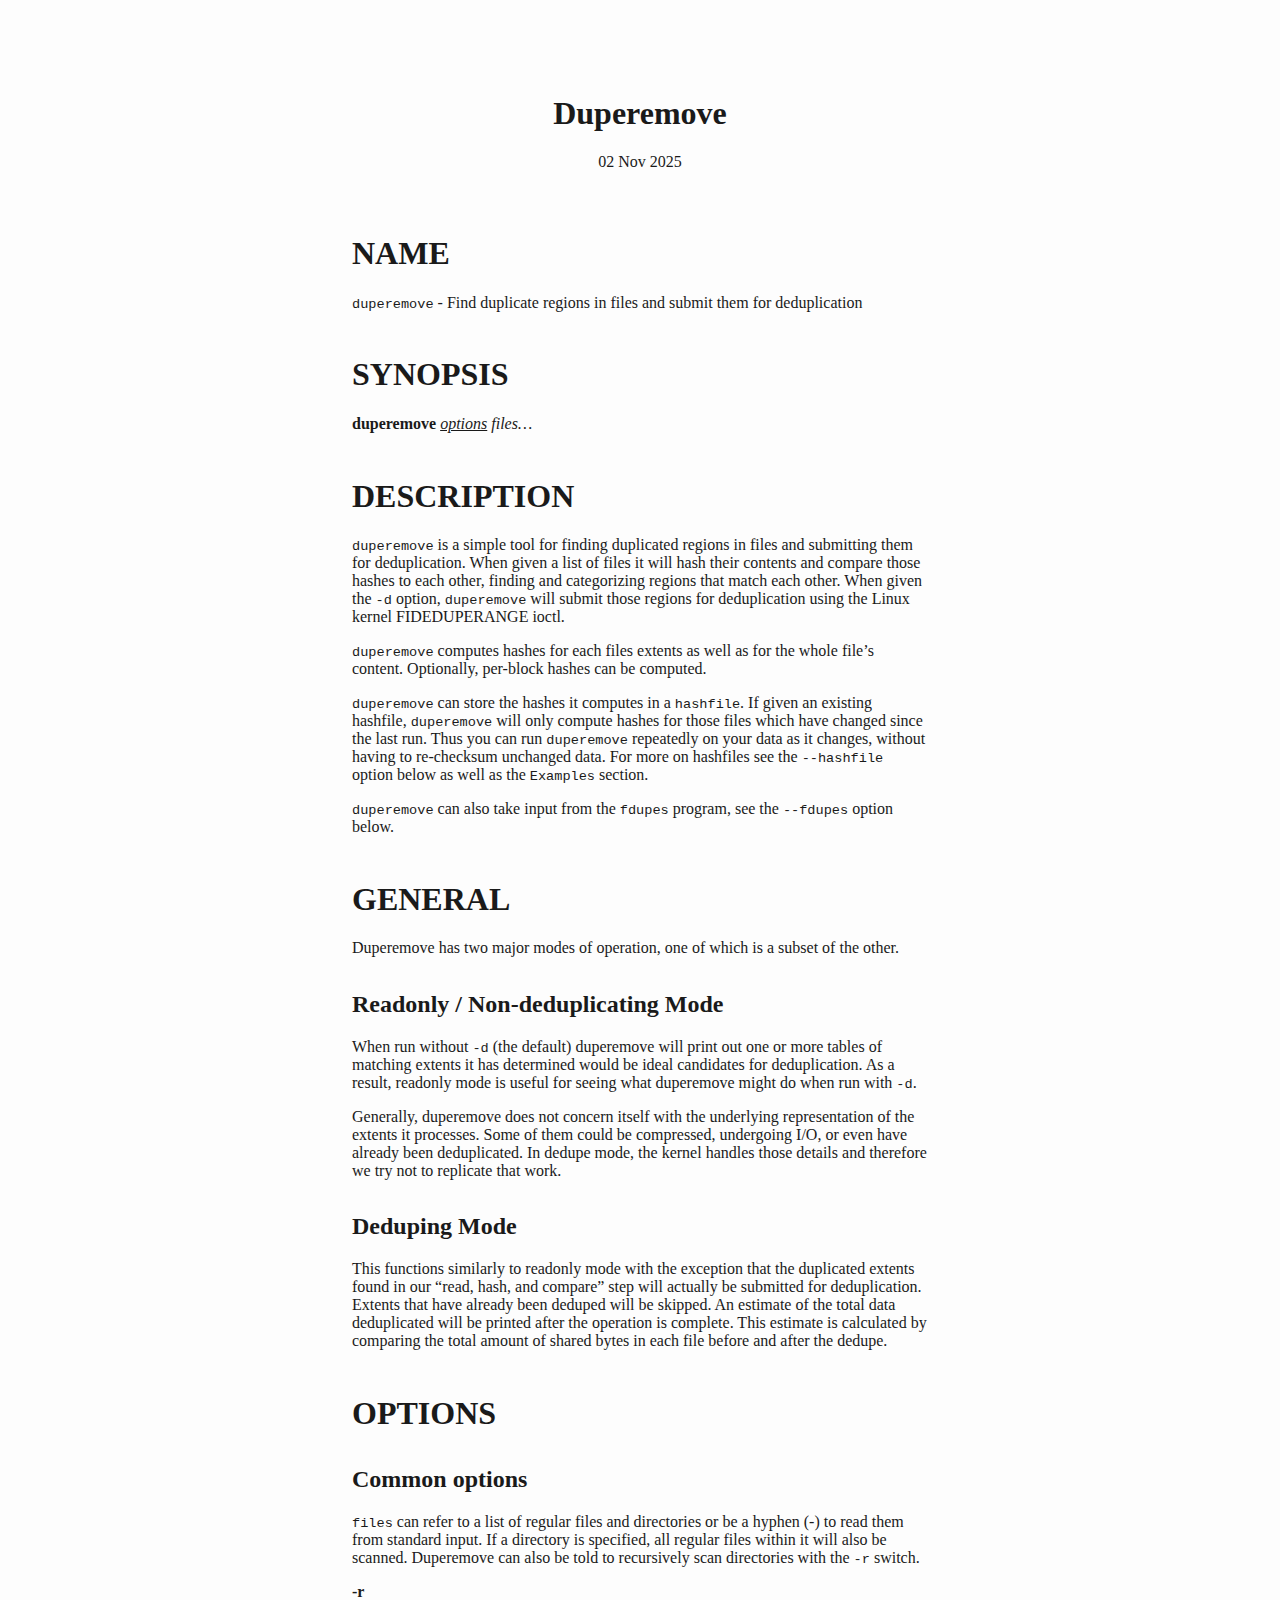
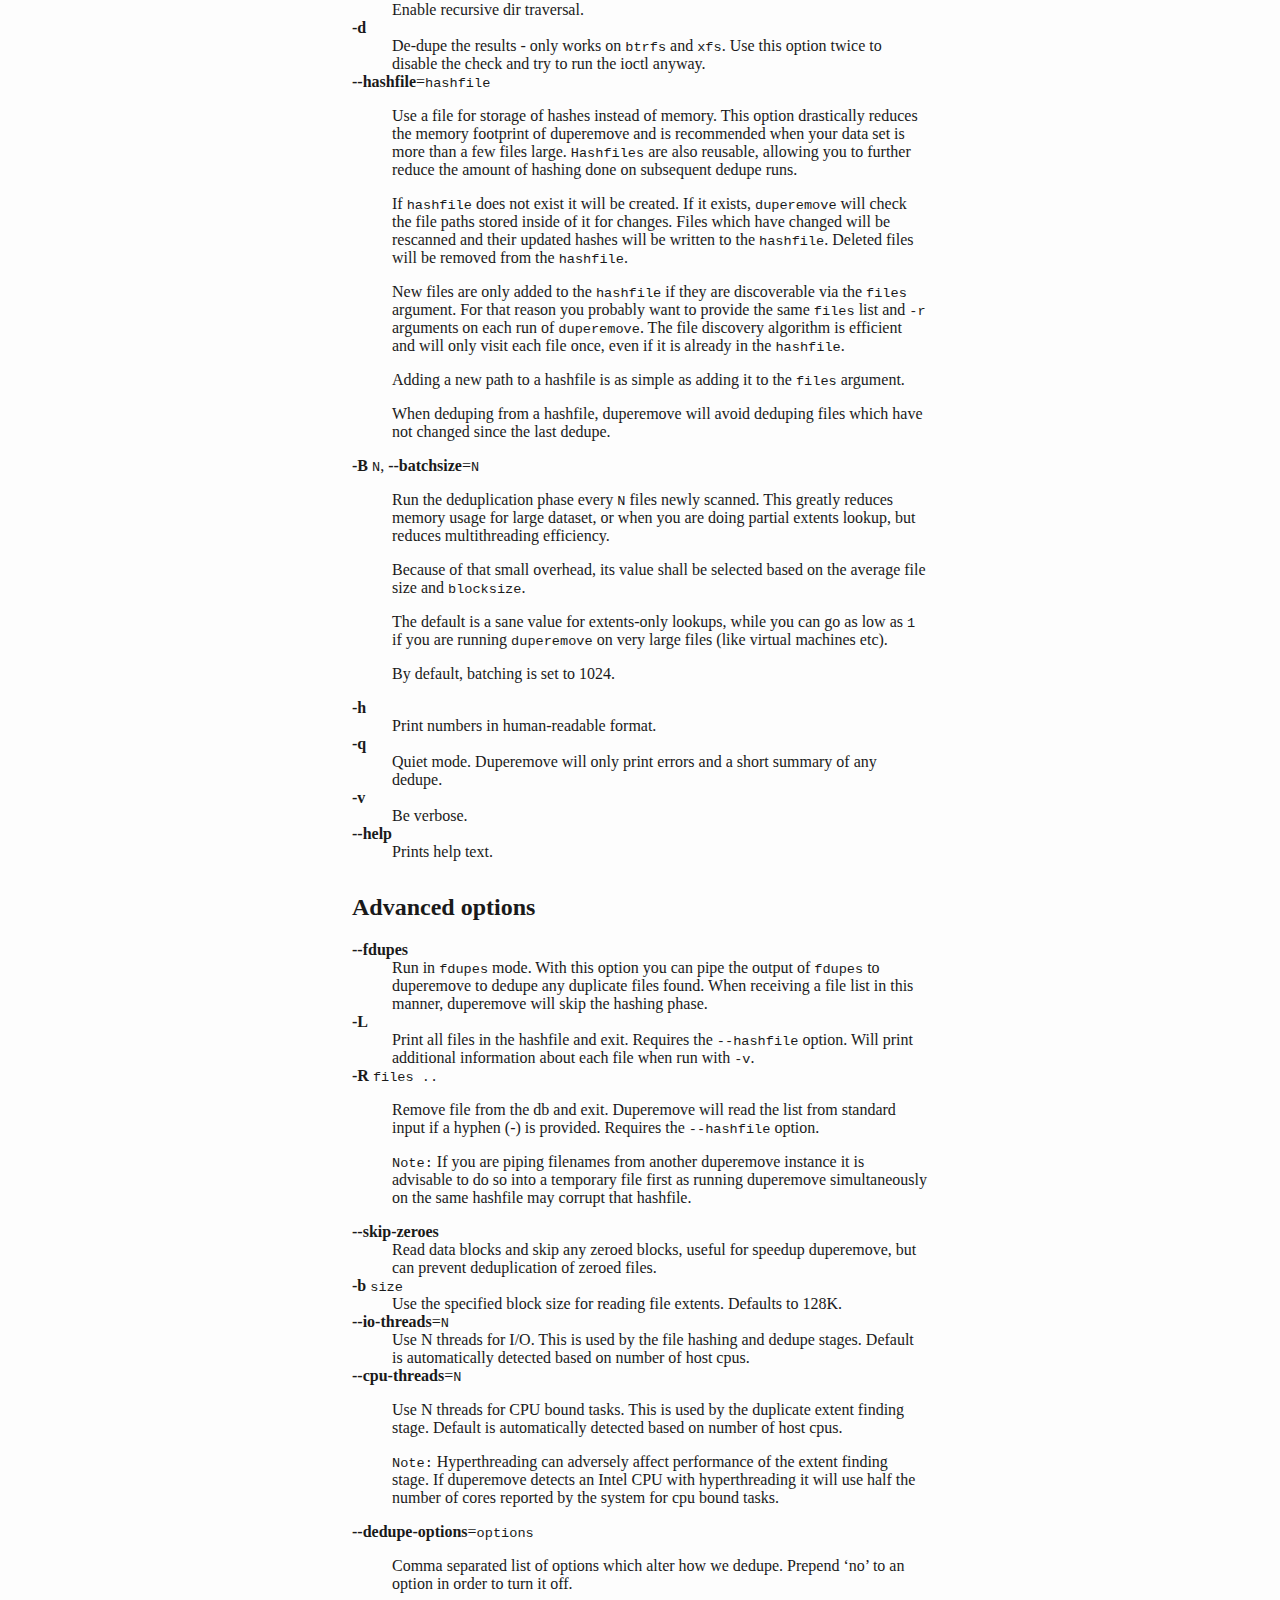
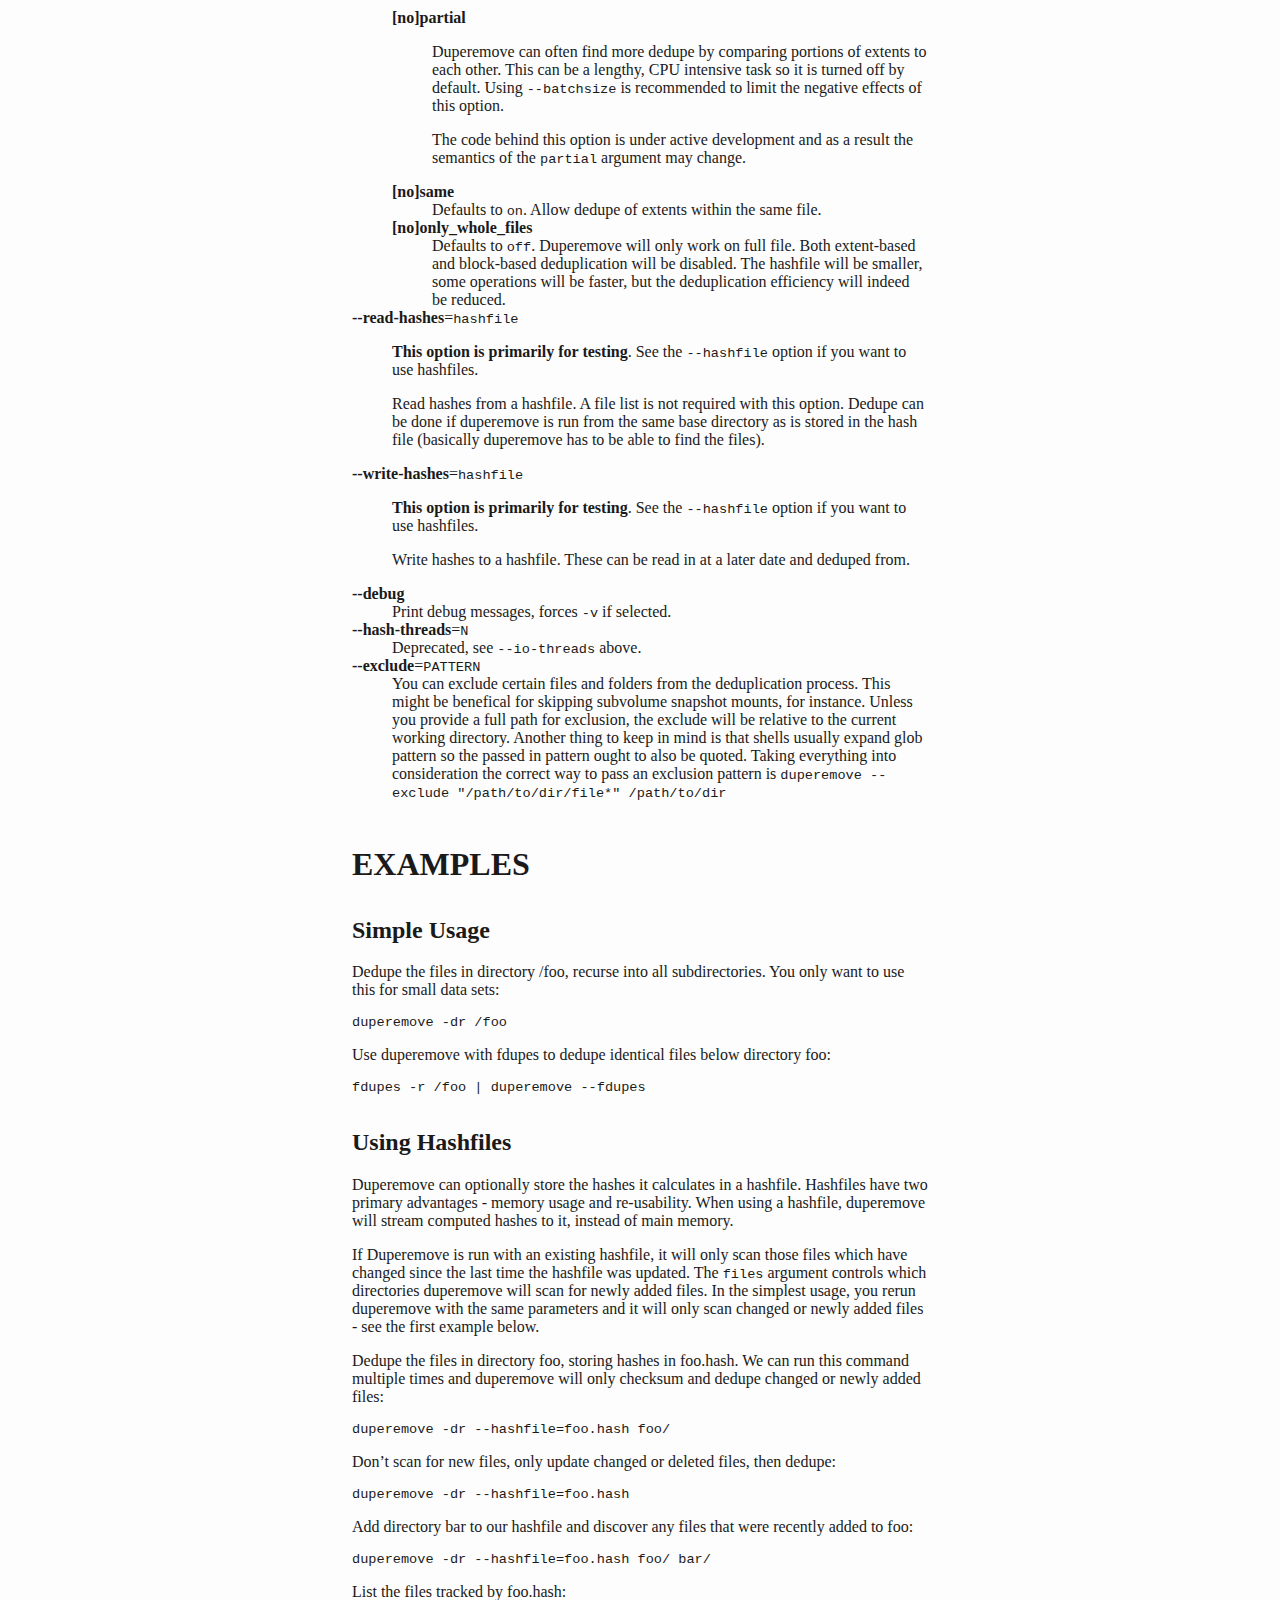
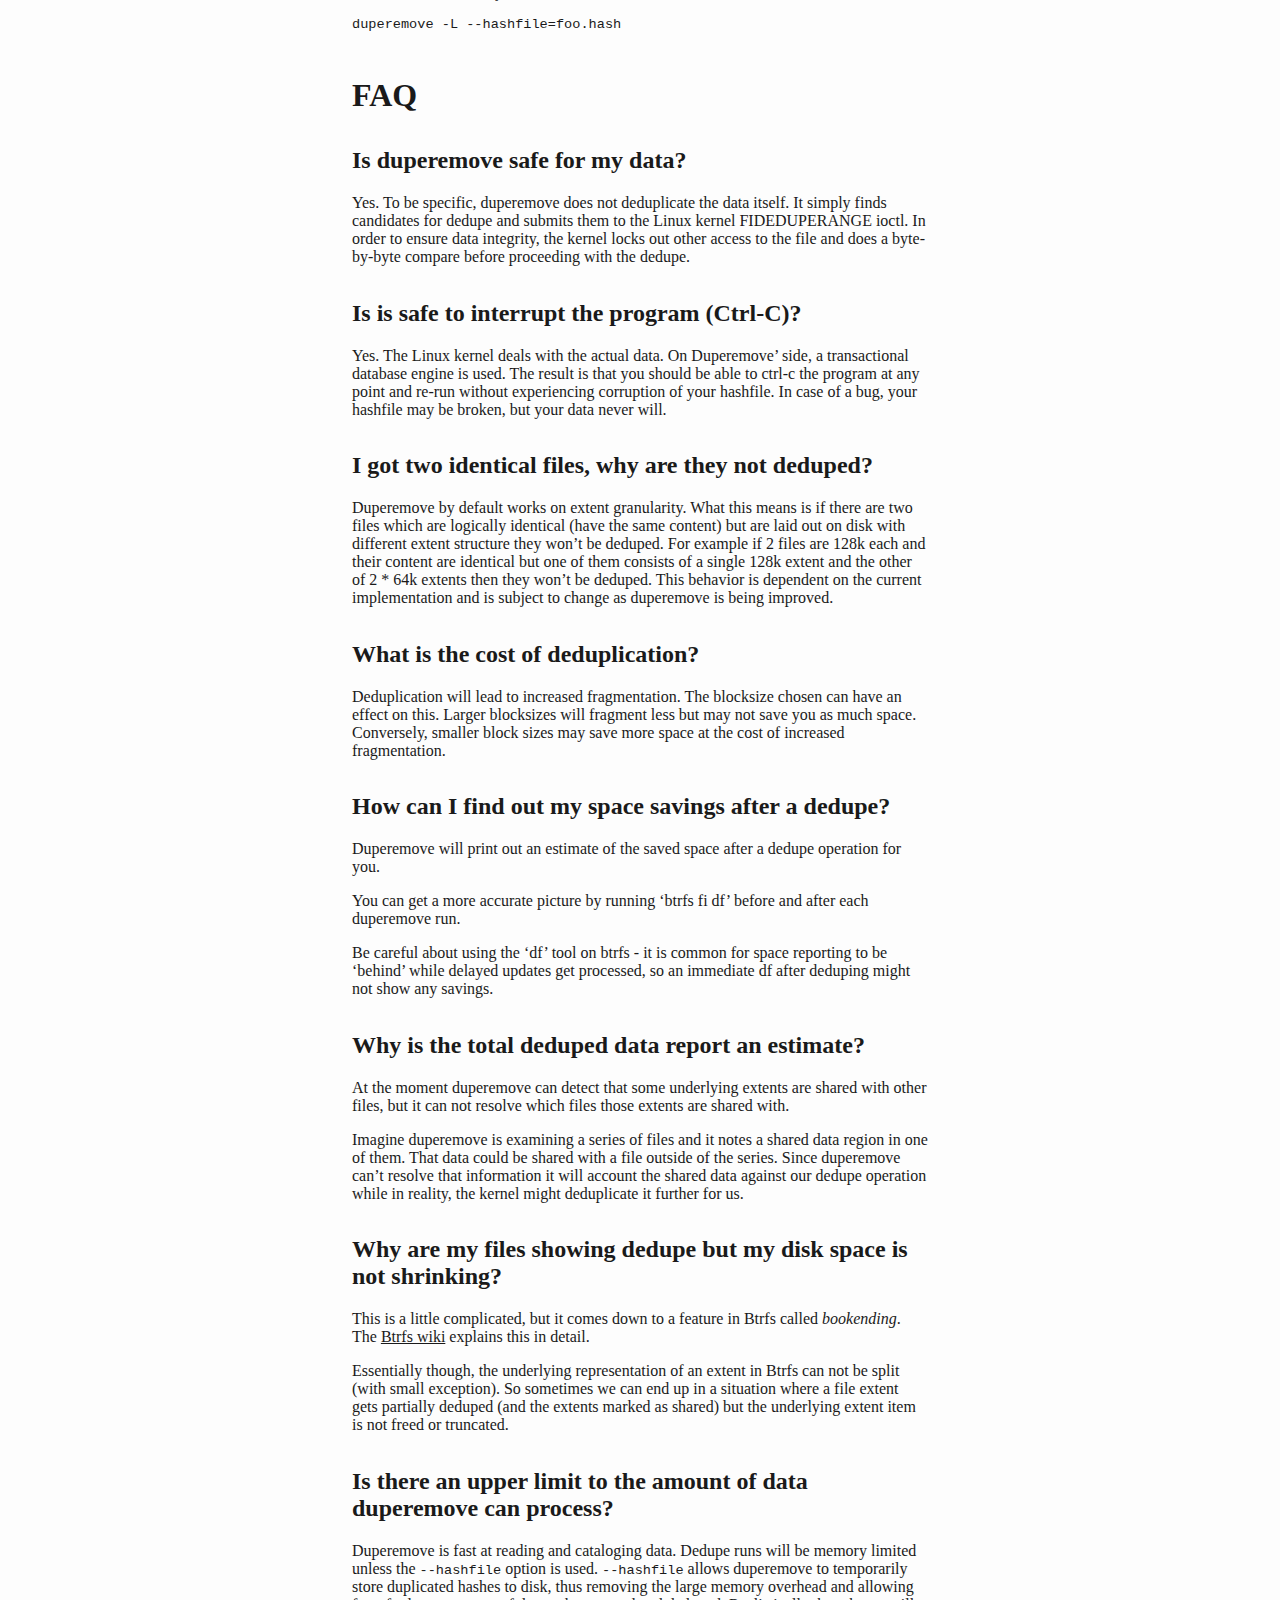
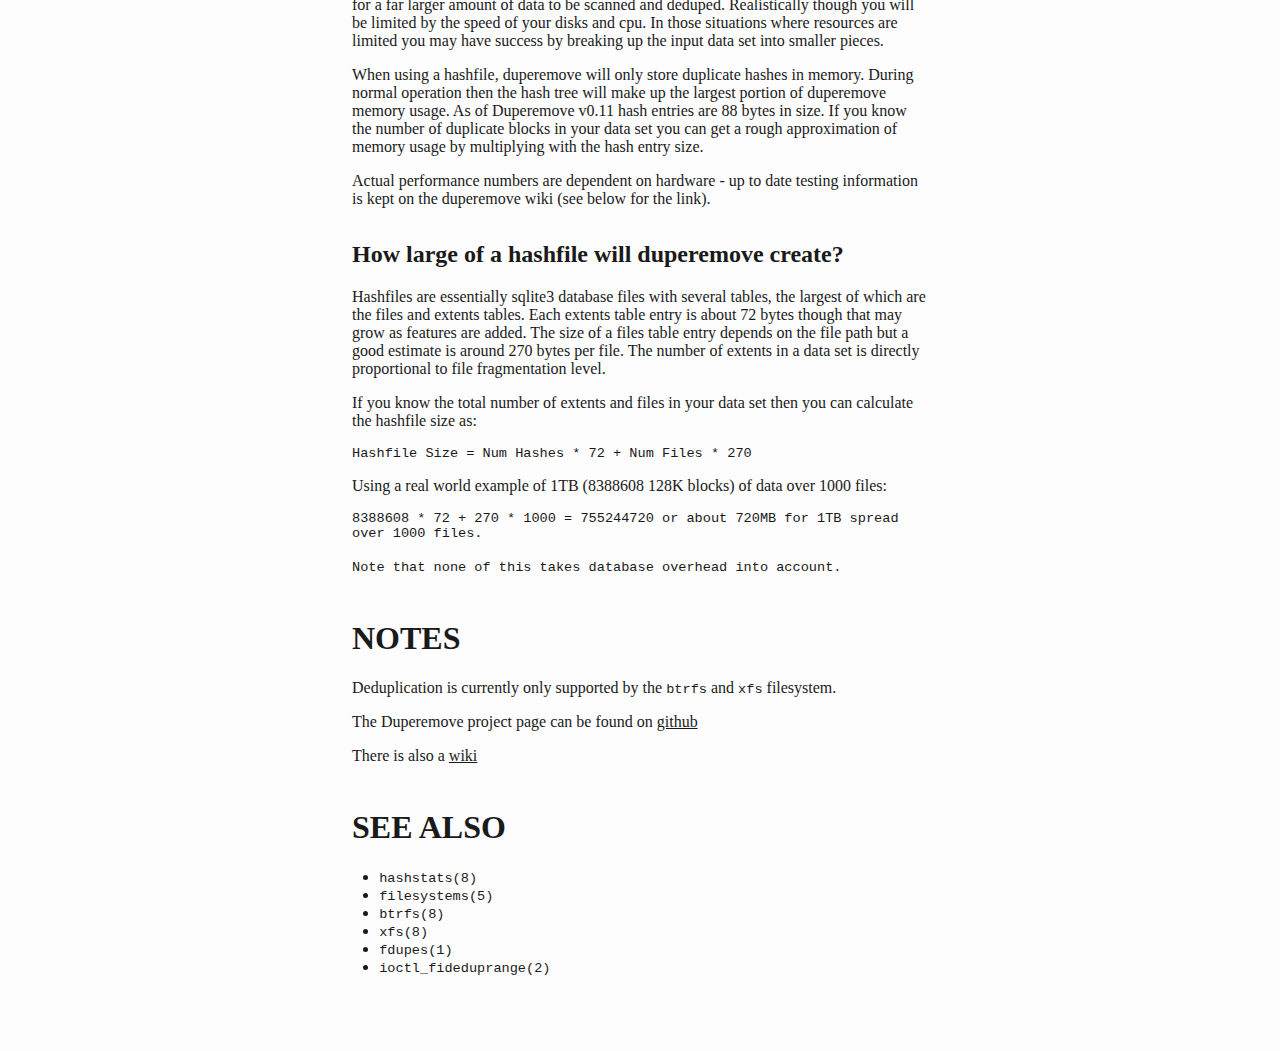
==== commit fbbca5dd: "v0.15" ====
--- a/docs/duperemove.html
+++ b/docs/duperemove.html
@@ -4,12 +4,10 @@
   <meta charset="utf-8" />
   <meta name="generator" content="pandoc" />
   <meta name="viewport" content="width=device-width, initial-scale=1.0, user-scalable=yes" />
+  <meta name="dcterms.date" content="2025-11-02" />
   <title>Duperemove</title>
   <style>
     html {
-      line-height: 1.5;
-      font-family: Georgia, serif;
-      font-size: 20px;
       color: #1a1a1a;
       background-color: #fdfdfd;
     }
@@ -28,13 +26,16 @@
     @media (max-width: 600px) {
       body {
         font-size: 0.9em;
-        padding: 1em;
+        padding: 12px;
       }
       h1 {
         font-size: 1.8em;
       }
     }
     @media print {
+      html {
+        background-color: white;
+      }
       body {
         background-color: transparent;
         color: black;
@@ -60,6 +61,10 @@
     img {
       max-width: 100%;
     }
+    svg {
+      height: auto;
+      max-width: 100%;
+    }
     h1, h2, h3, h4, h5, h6 {
       margin-top: 1.4em;
     }
@@ -84,9 +89,10 @@
       color: #606060;
     }
     code {
-      font-family: Menlo, Monaco, 'Lucida Console', Consolas, monospace;
+      font-family: Menlo, Monaco, Consolas, 'Lucida Console', monospace;
       font-size: 85%;
       margin: 0;
+      hyphens: manual;
     }
     pre {
       margin: 1em 0;
@@ -148,17 +154,25 @@
     }
     code{white-space: pre-wrap;}
     span.smallcaps{font-variant: small-caps;}
-    span.underline{text-decoration: underline;}
-    div.column{display: inline-block; vertical-align: top; width: 50%;}
+    div.columns{display: flex; gap: min(4vw, 1.5em);}
+    div.column{flex: auto; overflow-x: auto;}
     div.hanging-indent{margin-left: 1.5em; text-indent: -1.5em;}
-    ul.task-list{list-style: none;}
+    /* The extra [class] is a hack that increases specificity enough to
+       override a similar rule in reveal.js */
+    ul.task-list[class]{list-style: none;}
+    ul.task-list li input[type="checkbox"] {
+      font-size: inherit;
+      width: 0.8em;
+      margin: 0 0.8em 0.2em -1.6em;
+      vertical-align: middle;
+    }
     .display.math{display: block; text-align: center; margin: 0.5rem auto;}
   </style>
 </head>
 <body>
 <header id="title-block-header">
 <h1 class="title">Duperemove</h1>
-<p class="date">29 Sept 2023</p>
+<p class="date">02 Nov 2025</p>
 </header>
 <h1 id="name">NAME</h1>
 <p><code>duperemove</code> - Find duplicate regions in files and submit
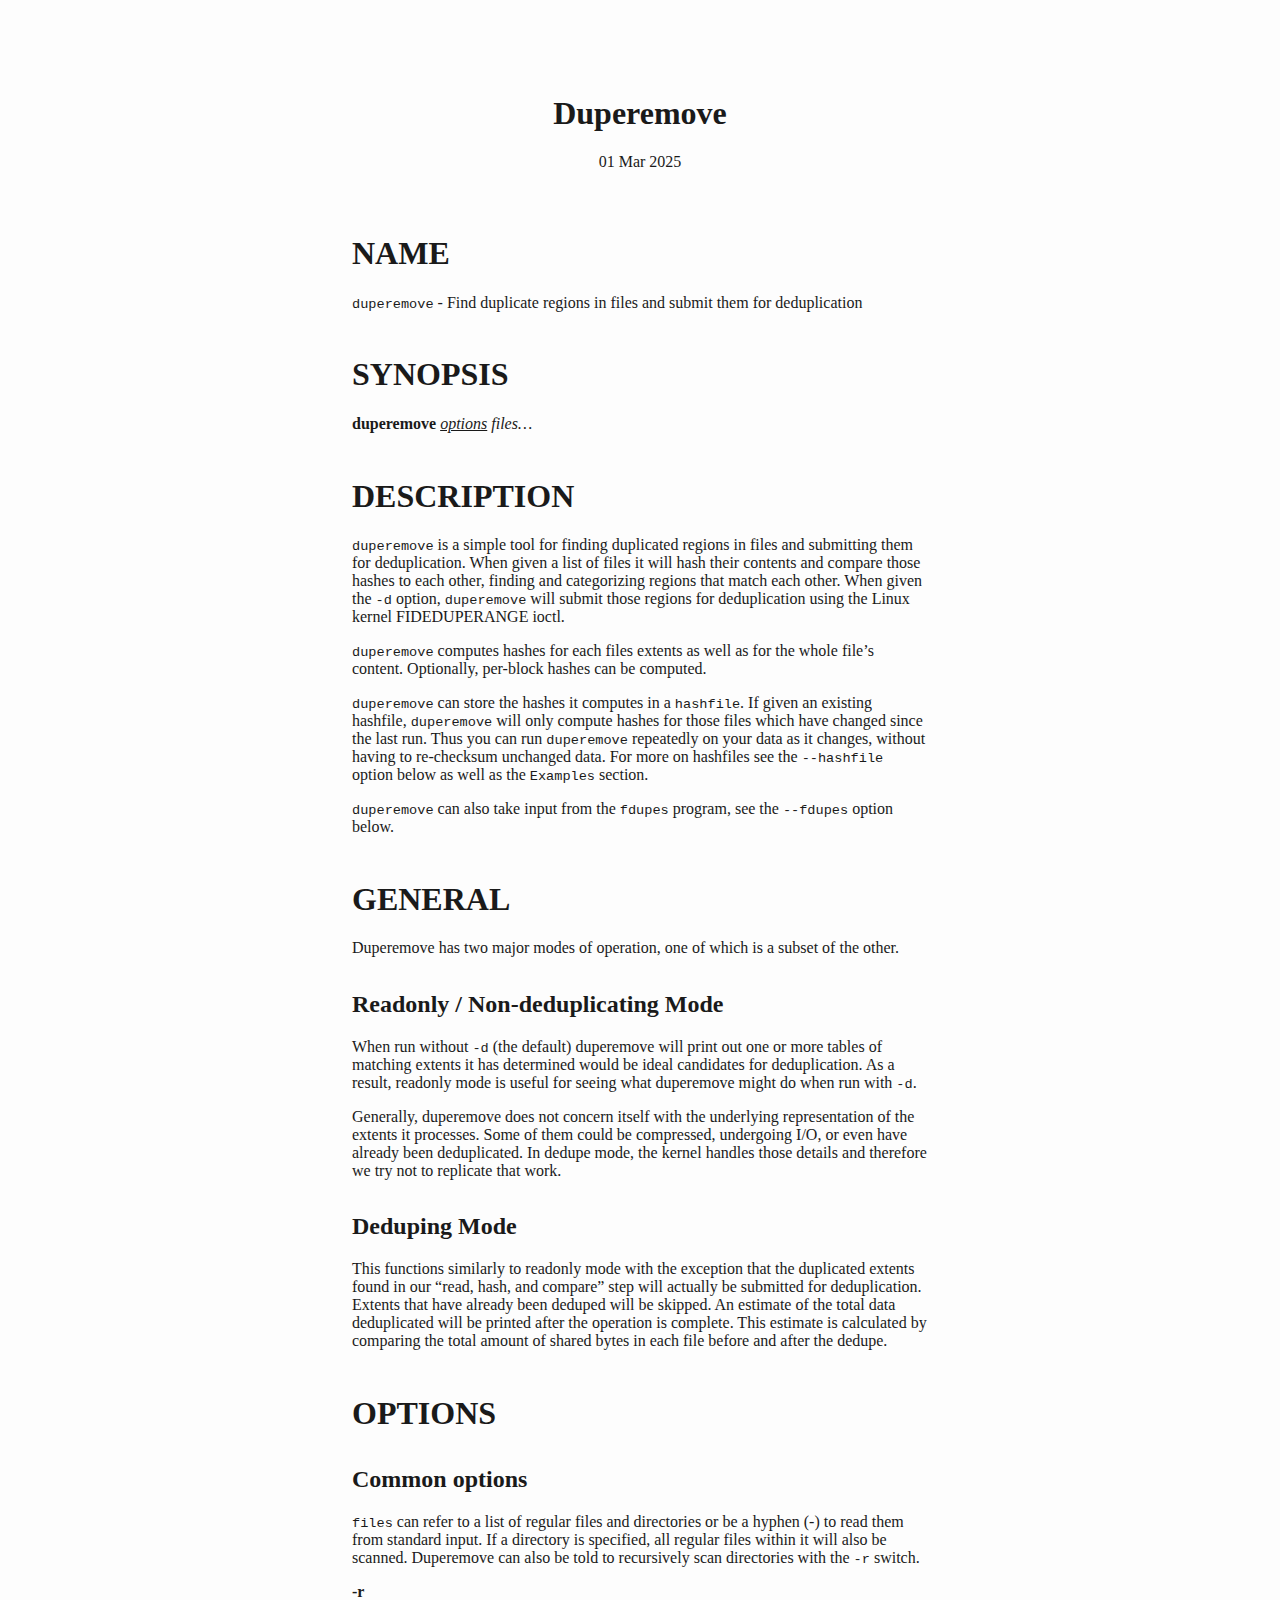
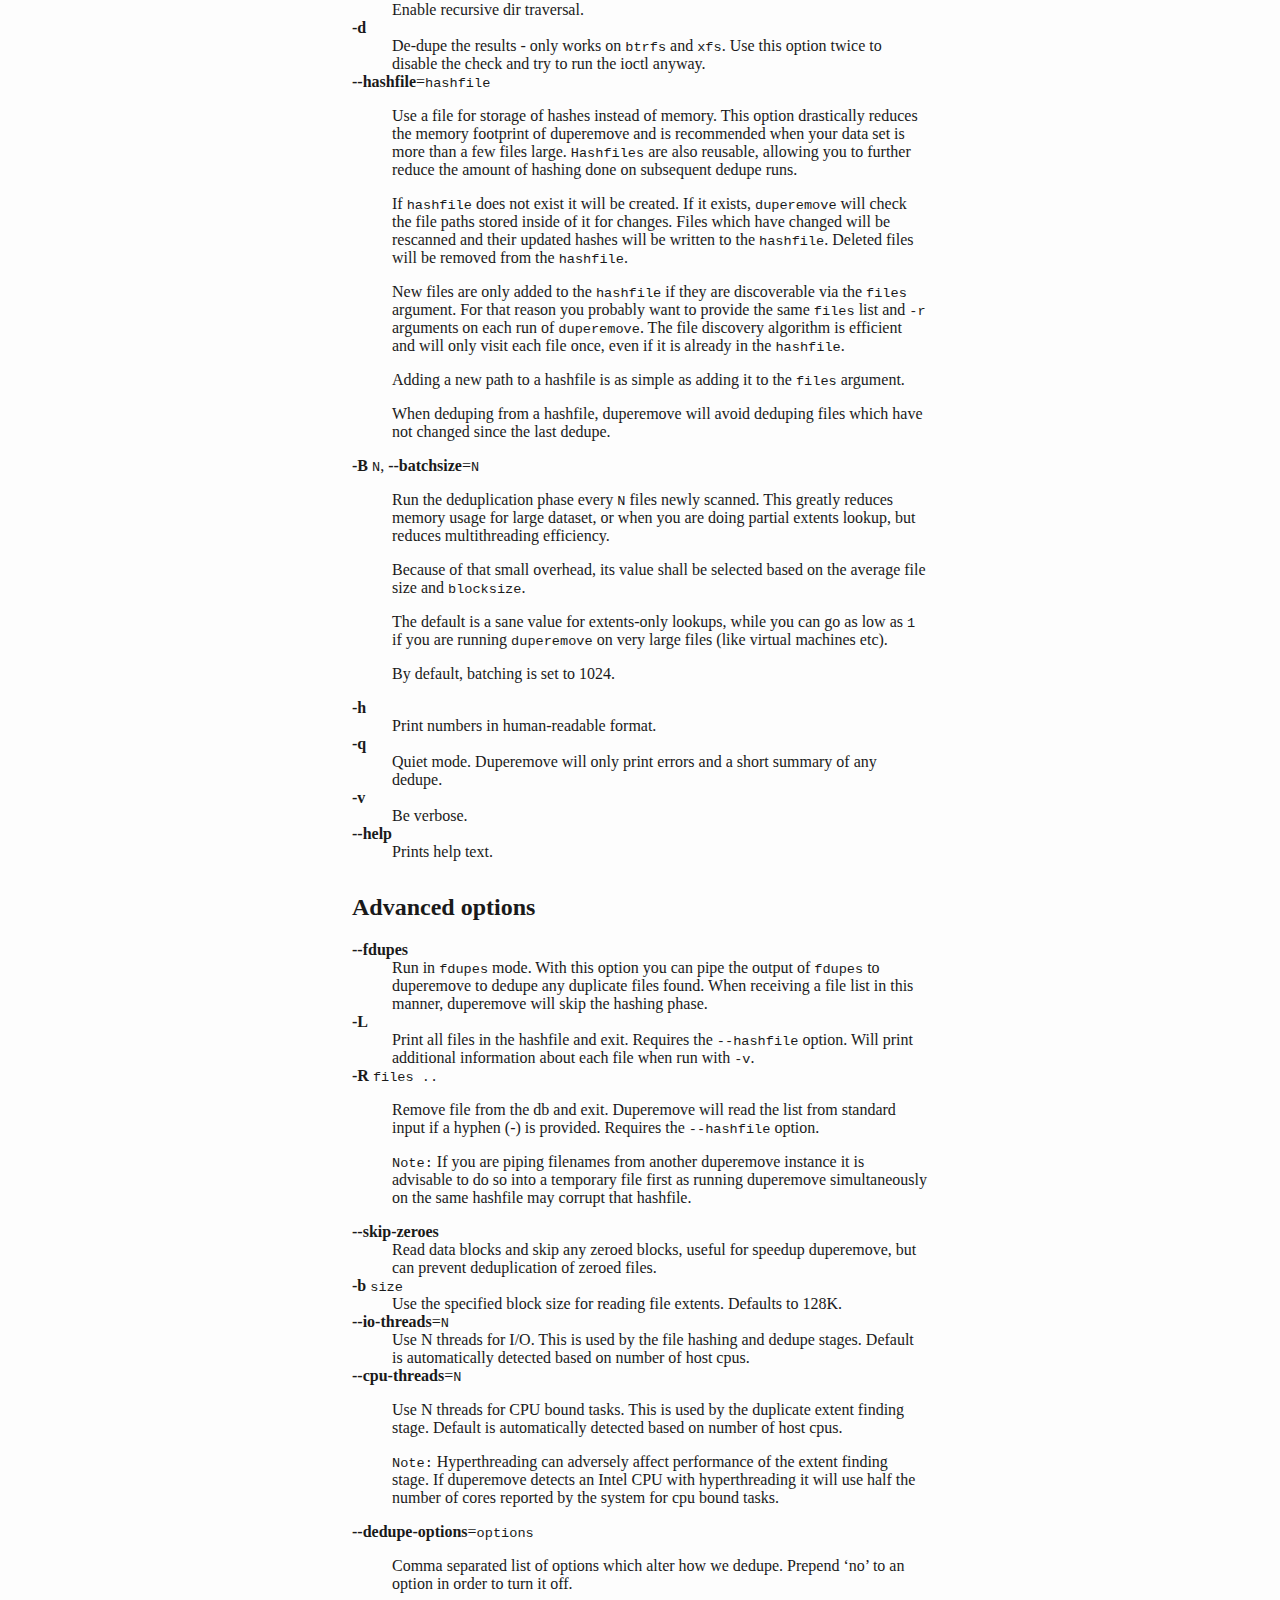
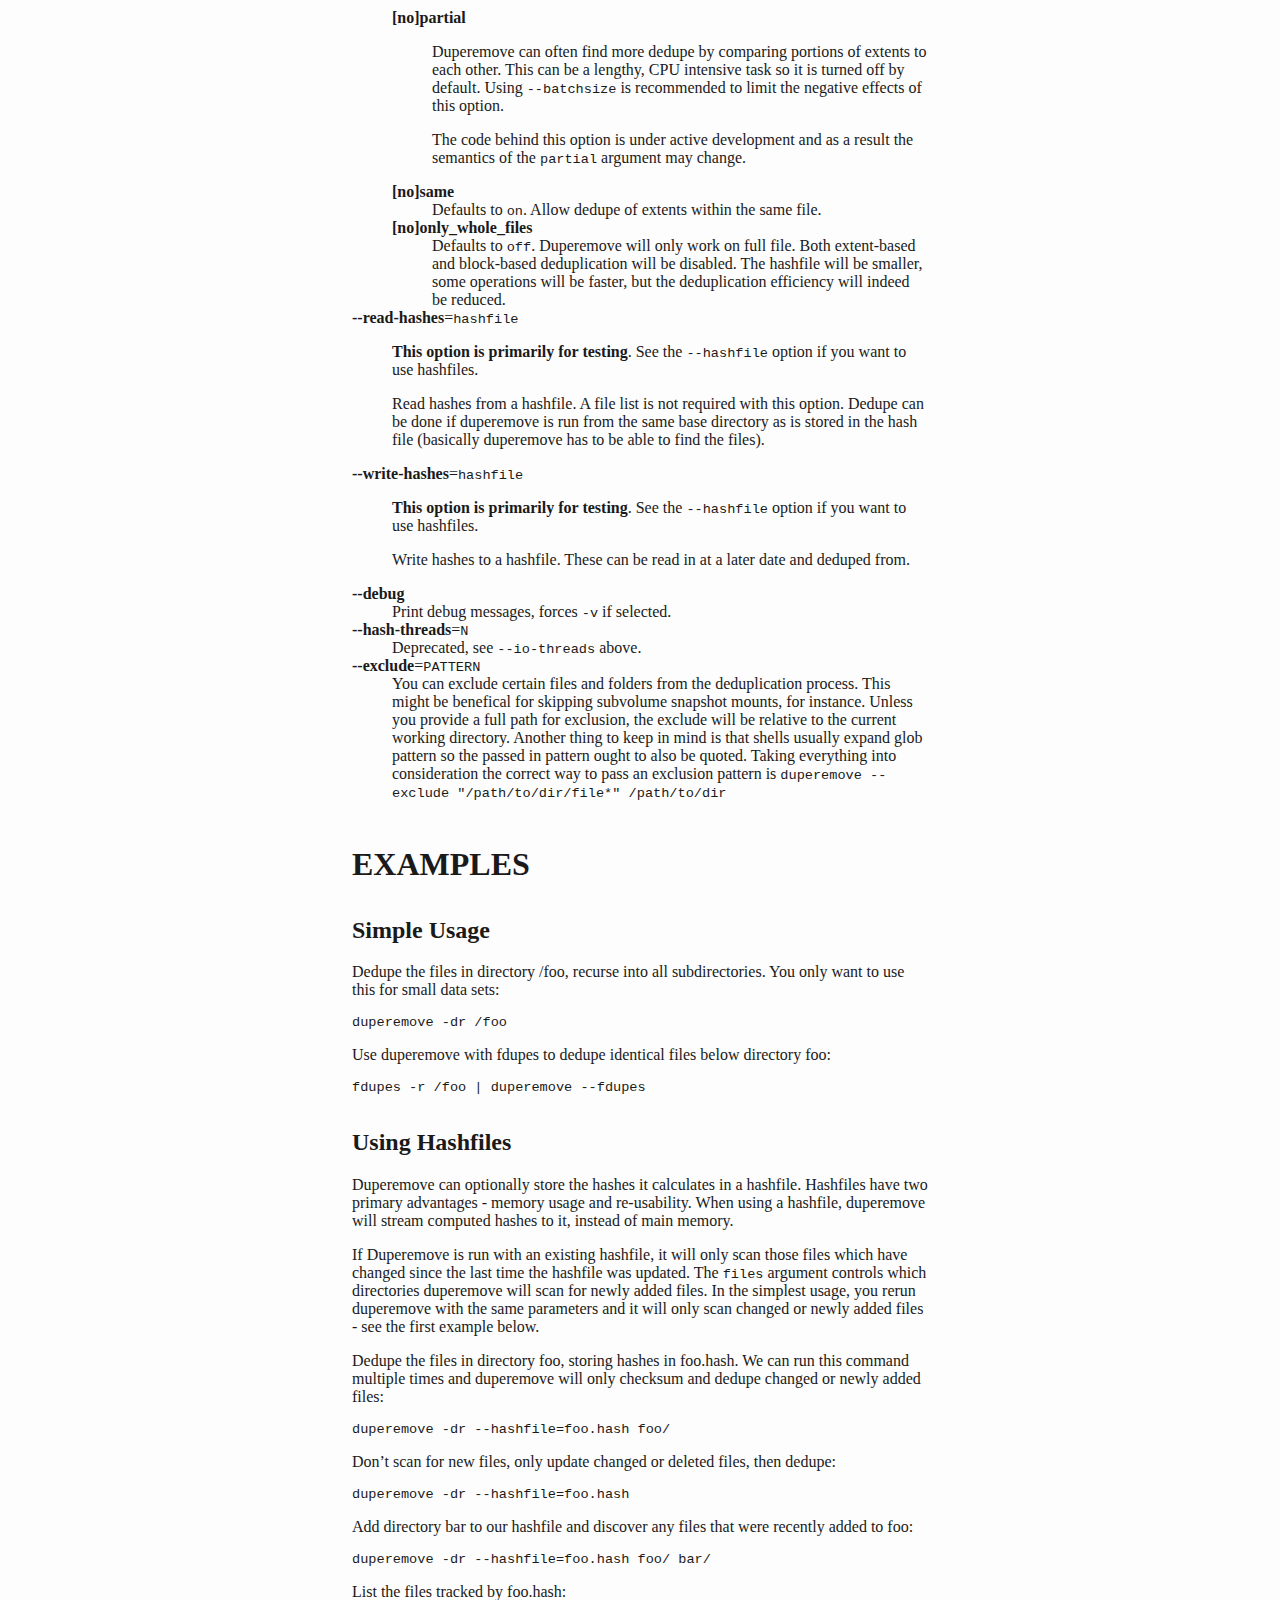
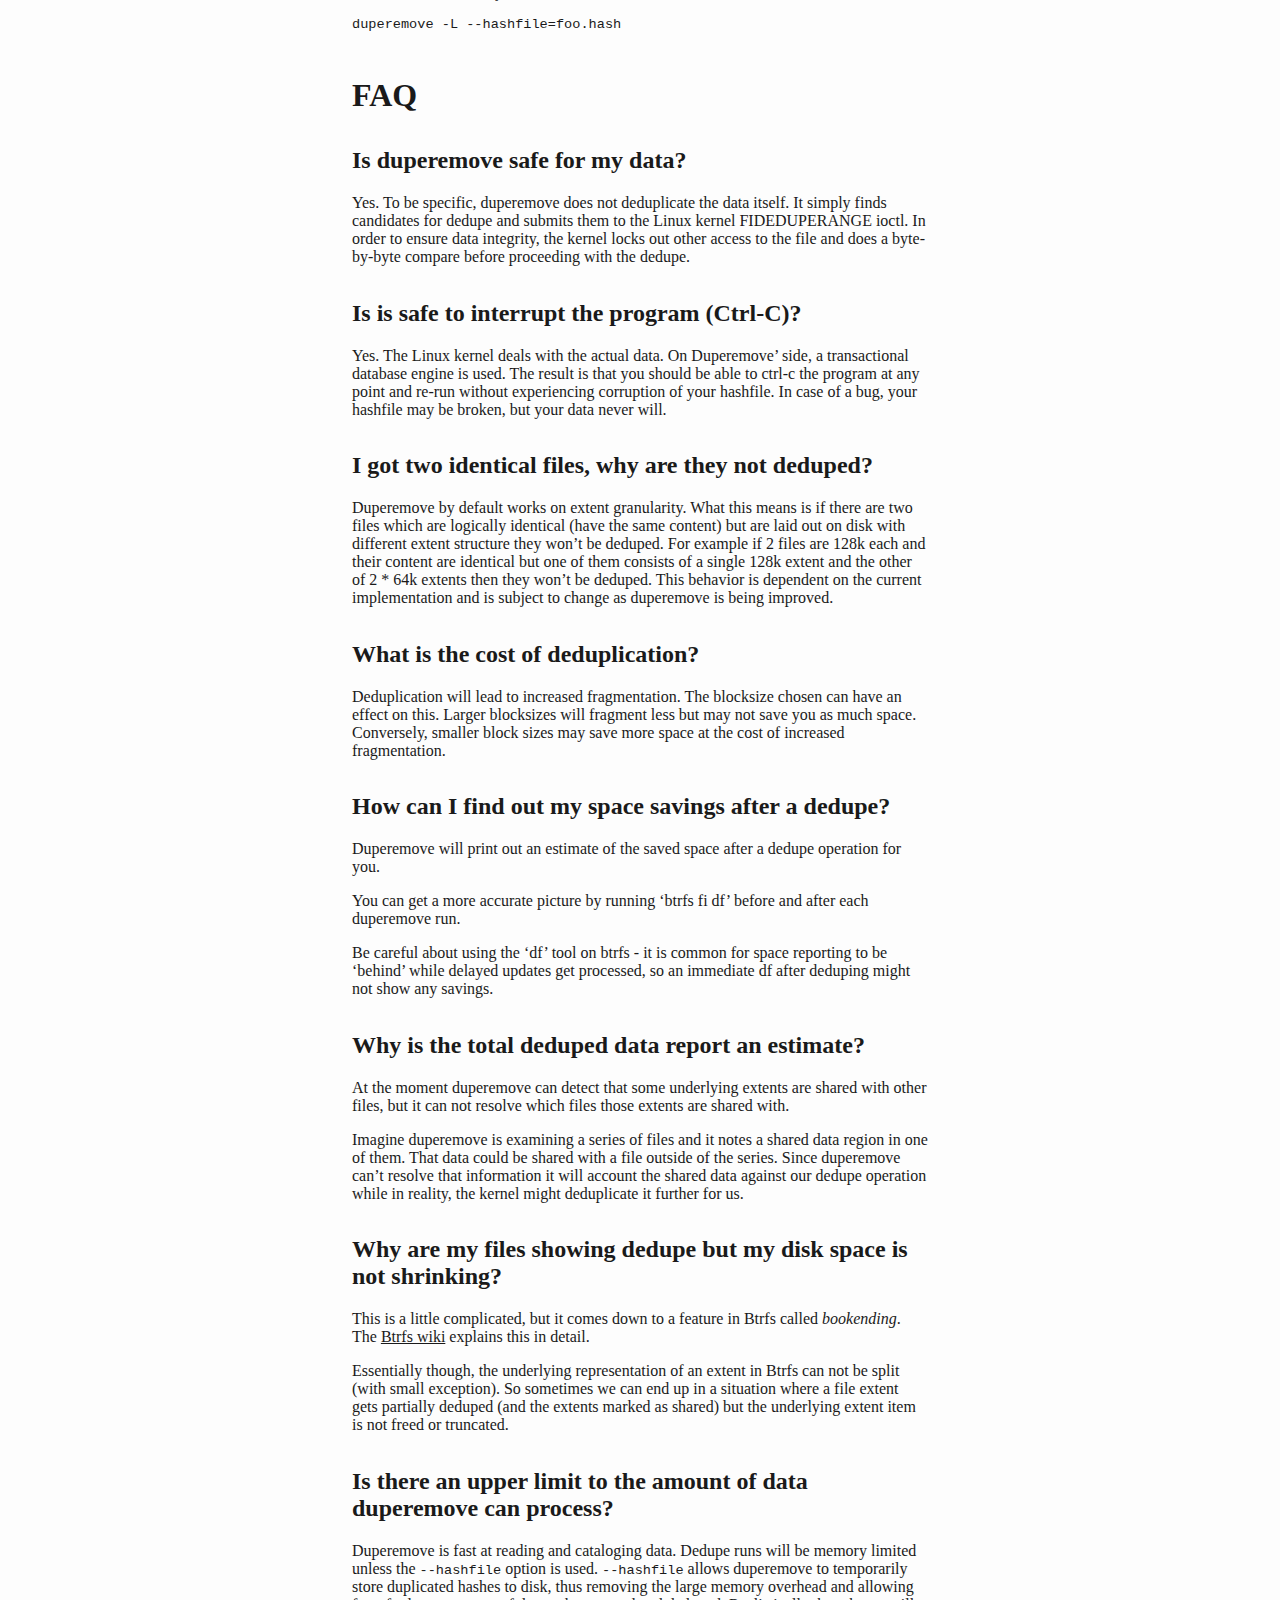
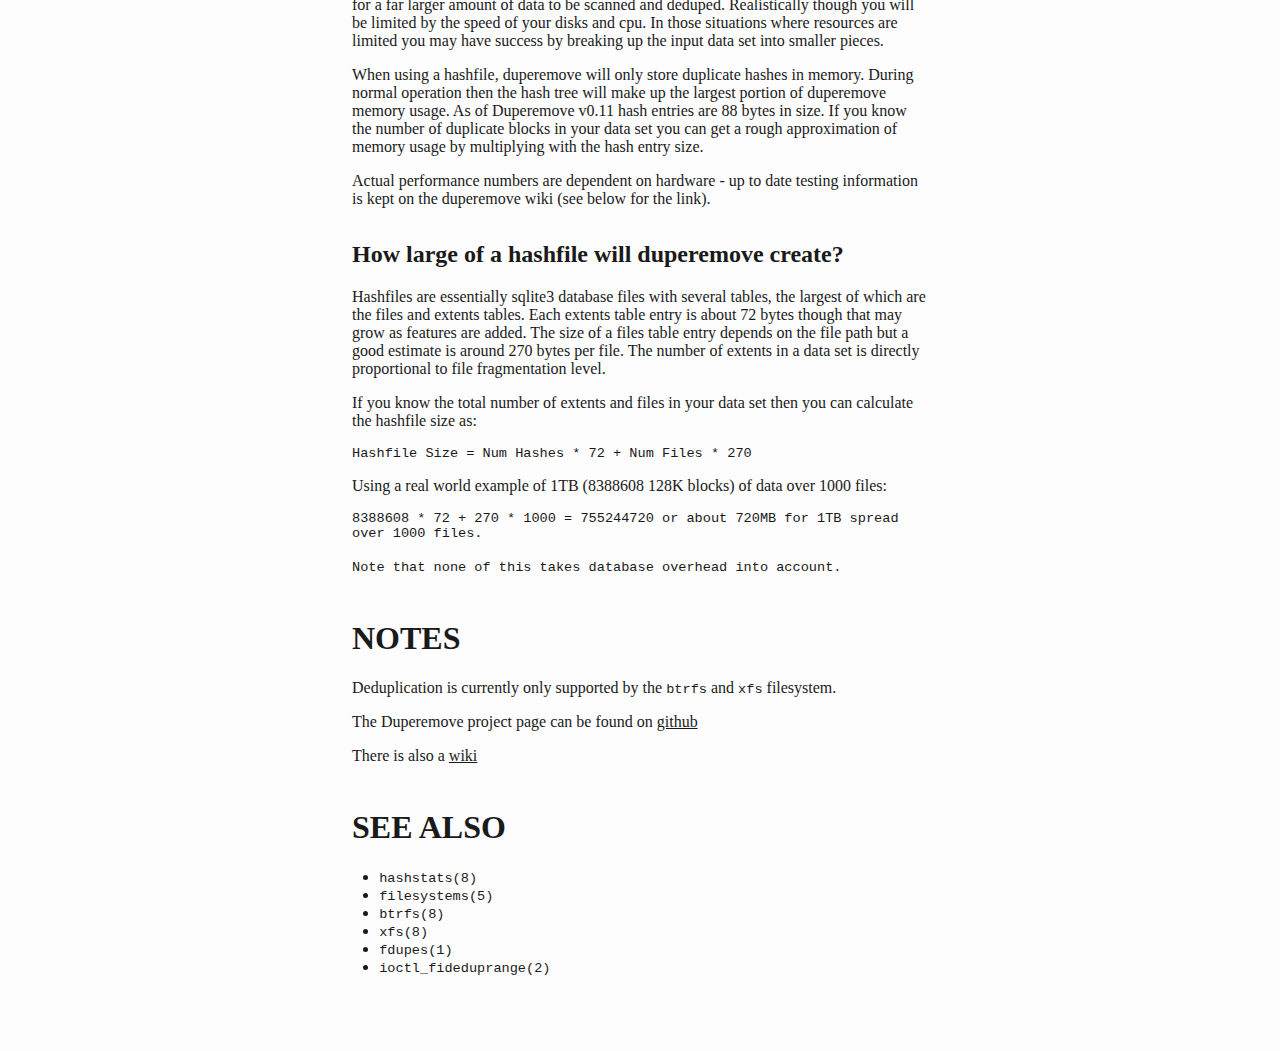
==== commit bb574e6a: "v0.15.1" ====
--- a/docs/duperemove.html
+++ b/docs/duperemove.html
@@ -4,7 +4,7 @@
   <meta charset="utf-8" />
   <meta name="generator" content="pandoc" />
   <meta name="viewport" content="width=device-width, initial-scale=1.0, user-scalable=yes" />
-  <meta name="dcterms.date" content="2025-11-02" />
+  <meta name="dcterms.date" content="2025-03-01" />
   <title>Duperemove</title>
   <style>
     html {
@@ -172,7 +172,7 @@
 <body>
 <header id="title-block-header">
 <h1 class="title">Duperemove</h1>
-<p class="date">02 Nov 2025</p>
+<p class="date">01 Mar 2025</p>
 </header>
 <h1 id="name">NAME</h1>
 <p><code>duperemove</code> - Find duplicate regions in files and submit
